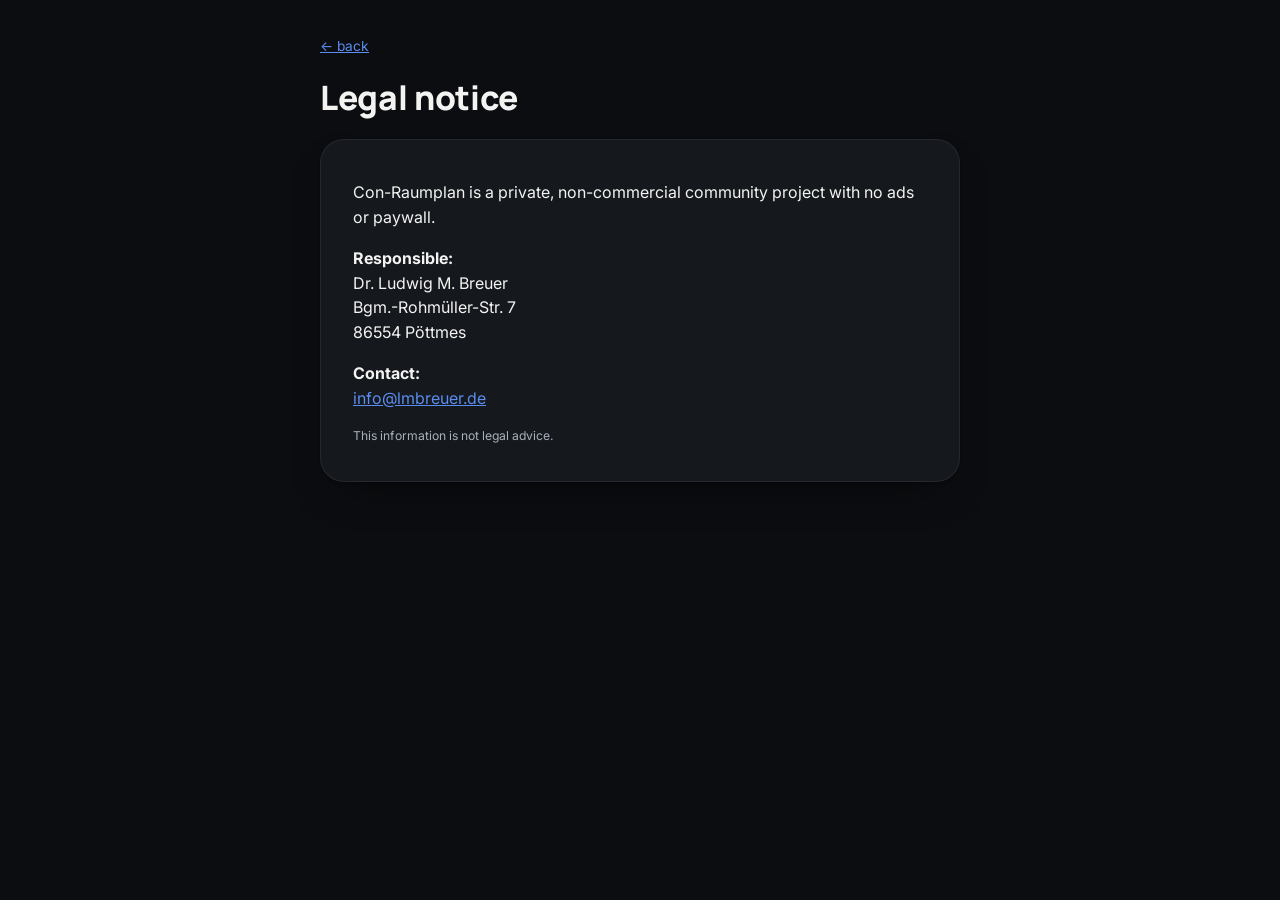
==== impressum.html @ bbaf732a "Phase 12: Fidelity-Audit gegen Designvorlage + Umsetzung Ausgangspunkt: nach Phase 11 kam die Rückme" ====
<!DOCTYPE html>
<html lang="de">
<head>
<meta charset="utf-8">
<meta name="viewport" content="width=device-width, initial-scale=1">
<meta name="robots" content="noindex, nofollow">
<title>Impressum – Con-Raumplan</title>
<script>
  try { document.documentElement.setAttribute("data-theme", localStorage.getItem("raumplan-theme") || "dark"); } catch {}
</script>
<link rel="preconnect" href="https://fonts.googleapis.com">
<link href="https://fonts.googleapis.com/css2?family=Manrope:wght@500;700;800&family=Inter:wght@400;500;600;700&family=Paytone+One&family=Open+Sans:wght@400;600;700&family=Share+Tech+Mono&family=Orbitron:wght@700;900&family=Shippori+Mincho:wght@500;700&family=Space+Grotesk:wght@600;700&family=Nunito:wght@400;600;700&family=Bangers&family=Poppins:wght@400;600;700&display=swap" rel="stylesheet">
<link rel="stylesheet" href="theme.css">
</head>
<body>
<div class="wrap" style="max-width:640px">
  <p class="sub"><a href="index.html" data-i18n="backGeneric">← zurück</a></p>
  <h1 data-i18n="imprint">Impressum</h1>
  <div class="card" style="margin-top:var(--sp-4)">
    <p data-i18n="imprintIntro">Con-Raumplan ist ein privates, nicht-kommerzielles Community-Projekt ohne Werbung oder
    Bezahlschranke.</p>
    <p style="margin-top:var(--sp-3)"><strong data-i18n="imprintResponsible">Verantwortlich:</strong><br>Dr. Ludwig M. Breuer<br>Bgm.-Rohmüller-Str. 7<br>86554 Pöttmes</p>
    <p style="margin-top:var(--sp-2)"><strong data-i18n="imprintContact">Kontakt:</strong><br>
      <a href="mailto:info@lmbreuer.de">info@lmbreuer.de</a>
    </p>
    <p class="hint" style="margin-top:var(--sp-4)" data-i18n="imprintDisclaimer">Diese Angaben sind keine Rechtsberatung.</p>
  </div>
</div>
<script src="common.js"></script>
<script>translateStaticDom();</script>
</body>
</html>
---- theme.css ----
/* ============================================================
   Con-Raumplan — geteiltes Design-System (5 Themes)
   Eingebunden von index.html und plan.html.
   Umschaltbar per [data-theme] auf <html> (siehe common.js).
   ============================================================ */

/* ---------- Skala (themeunabhängig) ----------
   Radius/Font-Defaults gelten für Dark/Light/Kontrastreich (kein eigenes
   Override) — Terminal/Cyberpunk/Ukiyo-e/Solarpunk/Comic weichen bewusst ab,
   siehe jeweiliger Block. */
:root {
  --sp-1: 4px;  --sp-2: 8px;  --sp-3: 12px; --sp-4: 16px;
  --sp-5: 24px; --sp-6: 32px; --sp-7: 48px;
  --r-sm: 8px; --r-md: 10px; --r-lg: 24px; --r-pill: 999px;
  --fs-xs: .76rem; --fs-sm: .86rem; --fs-base: 1rem; --fs-md: 1.05rem;
  --fs-lg: 1.3rem; --fs-xl: 1.7rem; --fs-2xl: 2.1rem;
  --font-body: "Inter", system-ui, -apple-system, "Segoe UI", sans-serif;
  --font-display: "Manrope", var(--font-body);
  --shadow-card: none;
  --border-w: 1px;
  /* 1:1 aus der Vorlage (chromeShadow/chromeBorder): Header-Controls-Pille
     und "Weitere Themes"-Popover haben ein EIGENES, von der Card-Optik
     unabhängiges Schatten-/Rahmen-Token — per Default = Card-Werte,
     Ukiyo/Comic/Solarpunk überschreiben es (siehe jeweiliger Theme-Block). */
  --chrome-shadow: var(--shadow-card);
  --chrome-border-w: var(--border-w);
}

/* ---------- Dark (Standard) ---------- */
:root,
:root[data-theme="dark"] {
  color-scheme: dark;
  --page:      #0b0d10;
  --surface-1: #15181d;
  --surface-2: #1c2027;
  --text-primary:   #f3f4f2;
  --text-secondary: #a9b0bb;
  --text-muted:     #6b7280;
  --grid:      #2a2e36;
  --baseline:  #3a3f48;
  --border:    rgba(255,255,255,0.07);
  --accent:      #5b8def;
  --accent-ink:  #ffffff;
  --accent-soft: #223252;
  --good:  #35c266;
  --warn:  #ff8a80;
  --band:  #1c2027;
  --shadow-card: 0 1px 2px rgba(0,0,0,.35), 0 20px 44px -22px rgba(0,0,0,.6);
  --room-a: #5b8def; --room-b: #d7a63a; --room-c: #4fb8a6; --room-d: #c47ad1; --room-e: #e0745c;
}

/* ---------- Light ---------- */
:root[data-theme="light"] {
  color-scheme: light;
  --page:      #f5f4f0;
  --surface-1: #ffffff;
  --surface-2: #fbfaf7;
  --text-primary:   #1c1d1f;
  --text-secondary: #55575c;
  --text-muted:     #8a8d93;
  --grid:      #e7e5df;
  --baseline:  #cfccc3;
  --border:    rgba(20,20,20,0.07);
  --accent:      #2a5fd6;
  --accent-ink:  #ffffff;
  --accent-soft: #e4ecfc;
  --good:  #0f7a3d;
  --warn:  #b3261e;
  --band:  #f0eee8;
  --shadow-card: 0 1px 2px rgba(30,20,0,.04), 0 18px 40px -20px rgba(30,20,0,.18);
  --room-a: #2a5fd6; --room-b: #b3790a; --room-c: #1a8f7a; --room-d: #9a3fae; --room-e: #c94f34;
}

/* ---------- Kontrastreich (Barrierefreiheit) ---------- */
:root[data-theme="contrast"] {
  color-scheme: light;
  --page:      #ffffff;
  --surface-1: #ffffff;
  --surface-2: #ffffff;
  --text-primary:   #000000;
  --text-secondary: #000000;
  --text-muted:     #262626;
  --grid:      #000000;
  --baseline:  #000000;
  --border:    #000000;
  --accent:      #0000cc;
  --accent-ink:  #ffffff;
  --accent-soft: #e0e0ff;
  --good:  #006600;
  --warn:  #b30000;
  --band:  #eeeeee;
  --shadow-card: none;
  --border-w: 2px;
  --room-a: #0000cc; --room-b: #7a3d00; --room-c: #005a4d; --room-d: #6a006a; --room-e: #b30000;
}

/* ---------- Playabl (vormals "Bunt", Playabl-Farbanlehnung) ---------- */
:root[data-theme="colorful"] {
  color-scheme: light;
  --page:      #f4f2fb;
  --surface-1: #ffffff;
  --surface-2: #f8f6ff;
  --text-primary:   #211a3d;
  --text-secondary: #4f4870;
  --text-muted:     #8b84a8;
  --grid:      #e6e1f7;
  --baseline:  #cfc5ee;
  --border:    rgba(70,34,184,0.10);
  --accent:      #4622b8;
  --accent-ink:  #ffffff;
  --accent-soft: #ece5fc;
  --good:  #16a34a;
  --warn:  #dc2626;
  --band:  #fdf0f2;
  --shadow-card: 0 2px 4px rgba(70,34,184,.05), 0 20px 44px -20px rgba(70,34,184,.28);
  --room-a: #4622b8; --room-b: #c0447a; --room-c: #1d8a99; --room-d: #d98a1e; --room-e: #2f6fd6;
  --font-display: "Paytone One", var(--font-body);
  --font-body: "Open Sans", system-ui, -apple-system, sans-serif;
}

/* ---------- Terminal (Fallout/Matrix-inspiriert) ---------- */
:root[data-theme="terminal"] {
  color-scheme: dark;
  --page:      #050a05;
  --surface-1: #0a140a;
  --surface-2: #0e1c0e;
  --text-primary:   #6dffa0;
  --text-secondary: #3fcf74;
  --text-muted:     #2a8a4e;
  --grid:      #144024;
  --baseline:  #1f5c34;
  --border:    rgba(80,255,140,0.28);
  --accent:      #3dff85;
  --accent-ink:  #04150a;
  --accent-soft: #0f2a18;
  --good:  #7dffb0;
  --warn:  #ffb648;
  --band:  #0c1b0f;
  /* 1:1 aus der Vorlage (cardBase: box-shadow:...,0 0 16px -6px ${t.accent}66) —
     ein einzelner Glow-Layer, kein zusätzlicher Ring (der kommt schon über
     die feste 3px/4px-Doppelkontur in der .card/.room/dialog-Regel unten). */
  --shadow-card: 0 0 16px -6px rgba(61,255,133,.4);
  --room-a: #3dff85; --room-b: #ffb648; --room-c: #58e0ff; --room-d: #b98bff; --room-e: #ff6ec9;
  --font-body: "Share Tech Mono", "Courier New", monospace;
  --font-display: "Share Tech Mono", "Courier New", monospace;
  /* Terminal bleibt kantig/flach statt dem neuen rundlichen Standard. */
  --r-sm: 2px; --r-md: 2px; --r-lg: 2px; --r-pill: 2px;
}
:root[data-theme="terminal"] body {
  background-image: repeating-linear-gradient(180deg,
    rgba(80,255,140,0.05) 0px, rgba(80,255,140,0.05) 1px, transparent 1px, transparent 3px);
}
/* 1:1 aus der Vorlage (cardBase: border:1px solid ${t.accent}) — voll
   deckender Akzent-Rahmen statt des transluzenten Standard-Borders. */
:root[data-theme="terminal"] .card,
:root[data-theme="terminal"] .room,
:root[data-theme="terminal"] dialog {
  border-color: var(--accent);
  box-shadow: 0 0 0 3px var(--page), 0 0 0 4px var(--border), var(--shadow-card);
}
:root[data-theme="terminal"] ::selection { background: var(--accent); color: var(--accent-ink); }
/* 1:1 aus der Vorlage (eyebrowPrefix/cursorStyle): "> "-Prompt-Präfix +
   blinkender "_"-Cursor am Markennamen, nur im Terminal-Theme. */
.brand-eyebrow, .brand-cursor { display: none; }
:root[data-theme="terminal"] .brand-eyebrow, :root[data-theme="terminal"] .brand-cursor { display: inline-block; }
:root[data-theme="terminal"] .brand-cursor { color: var(--accent); margin-left: 2px; }
@media (prefers-reduced-motion: no-preference) {
  :root[data-theme="terminal"] .brand-cursor { animation: rp-cursor-blink 1s step-end infinite; }
  @keyframes rp-cursor-blink { 0%, 49% { opacity: 1; } 50%, 100% { opacity: 0; } }

  :root[data-theme="terminal"] body::after {
    content: ""; position: fixed; inset: 0; pointer-events: none; z-index: 9999;
    background: linear-gradient(180deg, transparent 0%, rgba(80,255,140,0.05) 50%, transparent 100%);
    background-size: 100% 220px;
    animation: rp-scan-sweep 9s linear infinite, rp-crt-flicker 6s linear infinite;
  }
  @keyframes rp-scan-sweep { from { background-position: 0 -100vh; } to { background-position: 0 100vh; } }
  @keyframes rp-crt-flicker { 0%, 96%, 100% { opacity: 1; } 97% { opacity: .85; } 98% { opacity: 1; } 99% { opacity: .9; } }
}
.pixel-cat { width: 22px; height: 22px; vertical-align: -6px; }
.pixel-cat rect { fill: currentColor; }

/* ---------- Cyberpunk (Neon auf Fast-Schwarz, bewusst der einzige
   deutlich glow-lastige Look — alle anderen Themes bleiben glow-frei) ---------- */
:root[data-theme="cyberpunk"] {
  color-scheme: dark;
  --page:      #0a0612;
  --surface-1: #140a24;
  --surface-2: #1c0f30;
  --text-primary:   #f2e9ff;
  --text-secondary: #c9a8ff;
  --text-muted:     #7a5ca3;
  --grid:      #2a1642;
  --baseline:  #3d2159;
  --border:    rgba(255,60,220,0.25);
  --accent:      #00f0ff;
  --accent-ink:  #04030a;
  --accent-soft: #123a42;
  --good:  #39ff8f;
  --warn:  #ffe83d;
  --band:  #170b28;
  --shadow-card: 0 0 0 1px rgba(0,240,255,.18), 0 0 34px -6px rgba(255,47,208,.4), 0 0 60px -18px rgba(0,240,255,.35);
  --room-a: #00f0ff; --room-b: #ff2fd0; --room-c: #e8ff2f; --room-d: #7c4dff; --room-e: #ff5470;
  --font-display: "Orbitron", var(--font-body);
  /* Moderat gerundet, aber bewusst KEIN echter Pill — passt zum technischen
     Look, ohne komplett kantig wie Terminal/Ukiyo-e zu wirken. */
  --r-sm: 8px; --r-md: 8px; --r-lg: 10px; --r-pill: 8px;
}
:root[data-theme="cyberpunk"] .card,
:root[data-theme="cyberpunk"] .room,
:root[data-theme="cyberpunk"] dialog {
  /* 1:1 aus der Vorlage (cardBase): eigener, gedämpfterer Glow (1 Magenta-
     Layer, Blur 14px) statt des großen 3-Layer-Chrome-Glows, plus Cyan- statt
     Magenta-Rahmen. */
  border-color: rgba(0,240,255,.35);
  box-shadow: 0 0 0 1px rgba(0,240,255,.18), 0 0 14px -4px rgba(255,47,208,.35);
}
:root[data-theme="cyberpunk"] ::selection { background: var(--accent); color: var(--accent-ink); }
:root[data-theme="cyberpunk"] h1, :root[data-theme="cyberpunk"] h2 { text-shadow: 0 0 12px color-mix(in srgb, var(--accent) 55%, transparent); }
/* Neon-Scan: langsam wandernder Gradient-Schimmer über Card/Room, damit die
   Bento-Flächen im Cyberpunk-Theme selbst ohne Interaktion "leben". */
:root[data-theme="cyberpunk"] .card, :root[data-theme="cyberpunk"] .room { position: relative; }
:root[data-theme="cyberpunk"] .card::after, :root[data-theme="cyberpunk"] .room::after {
  content: ""; position: absolute; inset: 0; border-radius: inherit; pointer-events: none;
  background: linear-gradient(120deg, transparent 35%, rgba(0,240,255,.30) 50%, transparent 65%);
  background-size: 250% 250%; background-position: 0% 0%; mix-blend-mode: screen;
}
@media (prefers-reduced-motion: no-preference) {
  :root[data-theme="cyberpunk"] .card::after, :root[data-theme="cyberpunk"] .room::after {
    animation: rp-neon-scan 7s linear infinite;
  }
  @keyframes rp-neon-scan { 0% { background-position: 0% 0%; } 100% { background-position: 200% 200%; } }

  :root[data-theme="cyberpunk"] .chip.ws, :root[data-theme="cyberpunk"] button.primary {
    animation: rp-neon-pulse 3.2s ease-in-out infinite;
  }
  @keyframes rp-neon-pulse {
    0%, 100% { box-shadow: 0 0 0 1px var(--border), var(--shadow-card); }
    50% { box-shadow: 0 0 0 1px var(--border), 0 0 0 1px rgba(0,240,255,.35), 0 0 34px -2px rgba(255,47,208,.65), 0 0 56px -10px rgba(0,240,255,.5); }
  }
  /* 1:1 aus der Vorlage (h1Style: animation:glitchFlicker 4s steps(2,end)
     infinite) — EINE durchlaufende Animation ohne Hover-Sonderfall. */
  :root[data-theme="cyberpunk"] h1 {
    animation: glitchFlicker 4s steps(2, end) infinite;
  }
  @keyframes glitchFlicker {
    0%, 78%, 100% { text-shadow: 0 0 12px rgba(0,240,255,.5); transform: translate(0,0); }
    80% { text-shadow: -3px 0 rgba(255,47,208,.9), 3px 0 rgba(0,240,255,.9); transform: translate(-3px,1px); }
    84% { text-shadow: 3px 0 rgba(255,47,208,.9), -3px 0 rgba(0,240,255,.9); transform: translate(3px,-1px); }
    88% { text-shadow: -2px 0 rgba(255,47,208,.9), 2px 0 rgba(0,240,255,.9); transform: translate(2px,0); }
    92% { text-shadow: 0 0 12px rgba(0,240,255,.5); transform: translate(0,0); }
  }
}

/* ---------- Ukiyo-e / Japanischer Minimalismus (ruhig, ein gedeckter
   Akzent, jetzt mit einem sehr weichen Schatten statt komplett schattenfrei
   — Verfeinerung aus dem Redesign) ---------- */
:root[data-theme="ukiyo"] {
  color-scheme: light;
  --page:      #f7f1e6;
  --surface-1: #fbf7ee;
  --surface-2: #f1e9d8;
  --text-primary:   #2b2620;
  --text-secondary: #5a5044;
  --text-muted:     #948a78;
  --grid:      #e3d9c4;
  --baseline:  #d8cbb0;
  --border:    rgba(43,38,32,0.10);
  --accent:      #8b2f3b;
  --accent-ink:  #fdf6ec;
  --accent-soft: #f3e1e0;
  --good:  #4a6741;
  --warn:  #a3671f;
  --band:  #efe6d3;
  --shadow-card: none;
  --room-a: #8b2f3b; --room-b: #4a6741; --room-c: #2f5f8b; --room-d: #7a6a3a; --room-e: #5a4a6a;
  --font-display: "Shippori Mincho", var(--font-body);
  /* Ukiyo-e bleibt betont schlicht/kantig statt dem neuen rundlichen Standard. */
  --r-sm: 2px; --r-md: 1px; --r-lg: 2px; --r-pill: 2px;
  /* 1:1 aus der Vorlage (cardBase/chromeShadow): Ukiyo-e ist bewusst
     komplett schattenfrei — Cards UND Chrome (Controls-Pille/Popover). */
  --chrome-shadow: none;
}
:root[data-theme="ukiyo"] .card,
:root[data-theme="ukiyo"] .room,
:root[data-theme="ukiyo"] .chip,
:root[data-theme="ukiyo"] .kpi-bar .kpi {
  border-width: 1px;
}
:root[data-theme="ukiyo"] .room { border-top-width: 2px; }
:root[data-theme="ukiyo"] ::selection { background: var(--accent-soft); color: var(--text-primary); }
/* Hintergrundbild sehr dezent (~5%) durchscheinen lassen: eine fast
   deckende Wash-Farbe aus dem Theme selbst liegt als erster Layer über
   dem Bild, statt mit einem separaten opacity-Element zu arbeiten. */
:root[data-theme="ukiyo"] body {
  background-image:
    linear-gradient(color-mix(in srgb, var(--page) 95%, transparent), color-mix(in srgb, var(--page) 95%, transparent)),
    var(--ukiyo-bg, none);
  background-size: cover; background-position: center; background-repeat: no-repeat; background-attachment: fixed;
}

/* ---------- Solarpunk (organisch, warmes Grün/Terracotta) ---------- */
:root[data-theme="solarpunk"] {
  color-scheme: light;
  --page:      #f6f1e2;
  --surface-1: #fffaf0;
  --surface-2: #eef2d9;
  --text-primary:   #223327;
  --text-secondary: #4c6b45;
  --text-muted:     #85977a;
  --grid:      #ddd9bd;
  --baseline:  #c9c2a0;
  --border:    rgba(40,70,40,0.16);
  --accent:      #2f7d4f;
  --accent-ink:  #ffffff;
  --accent-soft: #d9ead2;
  --good:  #2f7d4f;
  --warn:  #c76b3b;
  --band:  #e7e0c4;
  --shadow-card: 0 1px 2px rgba(40,80,40,.06), 0 22px 46px -22px rgba(70,120,60,.3);
  --room-a: #2f7d4f; --room-b: #c76b3b; --room-c: #3d7ea6; --room-d: #b8952e; --room-e: #7a5a8f;
  --font-display: "Space Grotesk", var(--font-body);
  --font-body: "Nunito", system-ui, -apple-system, sans-serif;
  /* Organisch-asymmetrische Ecke statt gleichmäßigem Radius. */
  --r-sm: 14px; --r-md: 18px; --r-pill: 999px; --r-lg: 30px 14px 30px 14px;
  /* 1:1 aus der Vorlage (chromeShadow): eigener, weicherer Grün-Glow statt
     des zweilagigen Card-Schattens für Header-Controls/Popover. */
  --chrome-shadow: 0 6px 16px -8px rgba(70,120,60,.4);
}
:root[data-theme="solarpunk"] body {
  background-image:
    repeating-linear-gradient(115deg, rgba(60,110,60,.05) 0, rgba(60,110,60,.05) 2px, transparent 2px, transparent 26px),
    radial-gradient(circle at 8% -6%, rgba(140,200,130,.4), transparent 46%),
    radial-gradient(circle at 100% 100%, rgba(199,107,59,.16), transparent 50%);
  background-attachment: fixed;
}

/* ---------- Comic (kräftige Outlines, harter Versatz-Schatten) ---------- */
:root[data-theme="comic"] {
  color-scheme: light;
  --page:      #fff3da;
  --surface-1: #ffffff;
  --surface-2: #ffe8ae;
  --text-primary:   #181418;
  --text-secondary: #3b3440;
  --text-muted:     #6d6675;
  --grid:      #f0d9a0;
  --baseline:  #181418;
  --border:    #181418;
  --accent:      #e8283c;
  --accent-ink:  #ffffff;
  --accent-soft: #ffe15c;
  --good:  #1ea672;
  --warn:  #ff8a00;
  --band:  #ffe15c;
  --shadow-card: 6px 6px 0 #181418;
  --room-a: #e8283c; --room-b: #1ea672; --room-c: #2b6cb0; --room-d: #ff8a00; --room-e: #8b3fd1;
  --font-display: "Bangers", cursive;
  --font-body: "Poppins", system-ui, -apple-system, sans-serif;
  --border-w: 3px;
  --r-sm: 6px; --r-md: 8px; --r-pill: 999px; --r-lg: 14px;
  /* 1:1 aus der Vorlage (chromeShadow/chromeBorder): Header-Controls/Popover
     bekommen einen kleineren Versatz-Schatten (3px statt 6px) und einen
     dünneren Rahmen (2px statt 3px) als normale Cards — leichter wirkend. */
  --chrome-shadow: 3px 3px 0 var(--text-primary);
  --chrome-border-w: 2px;
}
/* Ben-Day-Dots-Raster ÜBER einem seiten-festen Comic-Cover (--comic-bg,
   siehe pickComicBackground() in common.js) — 1:1 aus der Vorlage
   (radial-gradient + luminosity-blend), vorher fehlte das Cover komplett. */
:root[data-theme="comic"] body {
  background-image:
    radial-gradient(circle, rgba(24,20,24,.14) 1.7px, transparent 1.7px),
    linear-gradient(color-mix(in srgb, var(--page) 94%, transparent), color-mix(in srgb, var(--page) 94%, transparent)),
    var(--comic-bg, none);
  background-size: 16px 16px, cover, cover;
  background-position: 0 0, center, center;
  background-repeat: repeat, no-repeat, no-repeat;
  background-attachment: fixed, fixed, fixed;
  background-blend-mode: normal, normal, luminosity;
}

@media (prefers-reduced-motion: reduce) { * { transition: none !important; animation: none !important; } }

/* ============================================================
   Basis
   ============================================================ */
* { box-sizing: border-box; }
html { color-scheme: light dark; }
body {
  background: var(--page); color: var(--text-primary);
  font-family: var(--font-body);
  font-size: var(--fs-base); line-height: 1.55;
  margin: 0; padding: var(--sp-6) var(--sp-4) var(--sp-7);
}
.wrap { max-width: 1180px; margin: 0 auto; }
h1, h2, h3 { font-family: var(--font-display); text-wrap: balance; margin: 0; }
h1 { font-size: var(--fs-2xl); font-weight: 800; letter-spacing: -.01em; }
h2 { font-size: var(--fs-md); font-weight: 700; margin-bottom: var(--sp-1); }
h3 { font-size: var(--fs-sm); font-weight: 700; text-transform: uppercase; letter-spacing: .04em; color: var(--text-secondary); margin: var(--sp-5) 0 var(--sp-2); }
a { color: var(--accent); }
.sub { color: var(--text-secondary); font-size: var(--fs-sm); margin-top: var(--sp-1); }
#status { font-size: var(--fs-xs); color: var(--text-muted); margin: var(--sp-2) 0 var(--sp-4); }
.hint { font-size: var(--fs-xs); color: var(--text-secondary); margin-bottom: var(--sp-3); }
.err { color: var(--warn); font-weight: 700; }
.sr-only { position: absolute; width: 1px; height: 1px; padding: 0; margin: -1px; overflow: hidden; clip: rect(0 0 0 0); white-space: nowrap; border: 0; }
.skip-link { position: absolute; left: -9999px; top: 0; background: var(--surface-1); color: var(--text-primary); padding: var(--sp-2) var(--sp-4); border-radius: var(--r-sm); z-index: 40; border: var(--border-w) solid var(--border); }
.skip-link:focus { left: 8px; top: 8px; }

a:focus-visible, button:focus-visible, select:focus-visible, input:focus-visible, textarea:focus-visible, summary:focus-visible, [tabindex]:focus-visible {
  outline: 3px solid var(--accent); outline-offset: 2px; border-radius: var(--r-sm);
}

/* [hidden] muss IMMER gewinnen, auch gegen Klassen wie .nav-groups/.controls,
   die selbst `display` setzen (Autor-Regeln schlagen sonst die UA-Default für
   [hidden] und Elemente bleiben trotz hidden-Attribut sichtbar). */
[hidden] { display: none !important; }

/* ============================================================
   Formulare & Buttons
   ============================================================ */
button, select, input, textarea { font: inherit; color: var(--text-primary); }
input[type="text"], input[type="number"], input[type="email"], input[type="password"], input[type="search"], textarea, select {
  background: var(--page); border: var(--border-w) solid var(--baseline); border-radius: var(--r-sm);
  padding: var(--sp-2) var(--sp-3); font-size: var(--fs-sm); max-width: 100%;
}
label { font-size: var(--fs-xs); color: var(--text-secondary); }

/* Platzanzahl-Stepper: große –/+-Buttons statt der winzigen nativen
   Zahlenfeld-Pfeile. Zahl selbst bleibt schmal + zentriert, Pfeile am
   Rand ausgeblendet (das Feld ist trotzdem tippbar, nur ohne Spinner). */
.stepper { display: inline-flex; align-items: stretch; gap: 0; }
.stepper input[type="number"] {
  width: 3em; text-align: center; border-radius: 0; border-left: none; border-right: none;
  -moz-appearance: textfield;
}
.stepper input[type="number"]::-webkit-inner-spin-button, .stepper input[type="number"]::-webkit-outer-spin-button { -webkit-appearance: none; margin: 0; }
.stepper-btn {
  padding: 0 var(--sp-2); font-weight: 800; line-height: 1; min-width: 0;
  border-radius: 0; background: var(--surface-1);
}
.stepper-btn:first-child { border-radius: var(--r-sm) 0 0 var(--r-sm); }
.stepper-btn:last-child { border-radius: 0 var(--r-sm) var(--r-sm) 0; }

/* 1:1 aus der Vorlage (stepperStyle/stepperBtnStyle/stepperValStyle): reiner
   Anzeige-Stepper (kein Zahlenfeld) für den Mindestplätze-Filter — Pill-
   Hintergrund umschließt zwei quadratische Buttons + Text. */
.min-seats-stepper { display: inline-flex; align-items: center; gap: var(--sp-2); background: var(--band); border-radius: var(--r-pill); padding: 5px 8px; }
.min-seats-btn { display: inline-flex; align-items: center; justify-content: center; background: var(--surface-1); border: none; border-radius: 6px; width: 22px; height: 22px; font-weight: 700; cursor: pointer; padding: 0; }
.min-seats-val { font-size: var(--fs-sm); font-weight: 600; white-space: nowrap; }

button, a.btn { display: inline-flex; align-items: center; gap: var(--sp-2); background: var(--surface-1); color: var(--text-primary); border: var(--border-w) solid var(--baseline); border-radius: var(--r-sm); padding: var(--sp-2) var(--sp-4); font-size: var(--fs-sm); font-weight: 600; cursor: pointer; text-decoration: none; }
button:hover, a.btn:hover { border-color: var(--accent); }
button.small, a.btn.small { padding: var(--sp-1) var(--sp-2); font-size: var(--fs-xs); }
button.primary, a.btn.primary { background: var(--accent); border-color: var(--accent); color: var(--accent-ink); }
button.primary:hover, a.btn.primary:hover { filter: brightness(1.08); }
button.ghost { background: transparent; border-color: transparent; }
button.danger { color: var(--warn); border-color: var(--warn); background: transparent; }

/* ============================================================
   Layout-Bausteine
   ============================================================ */
.banner {
  margin: var(--sp-3) 0; padding: var(--sp-3) var(--sp-4); border-radius: var(--r-md);
  background: var(--band); border: var(--border-w) solid var(--border); font-size: var(--fs-sm);
}
.banner.open { border-color: var(--good); }

.controls {
  display: flex; flex-wrap: wrap; gap: var(--sp-3); align-items: center;
  margin: var(--sp-4) 0; padding: var(--sp-3);
  background: var(--surface-1); border: var(--border-w) solid var(--border); border-radius: var(--r-md);
  box-shadow: var(--shadow-card);
}
.controls .spacer { margin-left: auto; }
.controls .field { display: flex; flex-direction: column; gap: 3px; }

.card {
  background: var(--surface-1); border: var(--border-w) solid var(--border); border-radius: var(--r-lg);
  padding: var(--sp-5) var(--sp-6); margin-bottom: var(--sp-4);
  box-shadow: var(--shadow-card);
}

.empty-state {
  text-align: center; padding: var(--sp-6) var(--sp-4); color: var(--text-secondary);
  border: 1.5px dashed var(--baseline); border-radius: var(--r-lg);
}
.empty-state .glyph { display: block; margin-bottom: var(--sp-2); }
.empty-state .icon { width: 2rem; height: 2rem; }

/* Segmented-Control (Slot-Tabs, Ansicht-Tabs, Crew-Tabs) */
.slot-tabs { display: flex; flex-wrap: wrap; gap: 2px; background: var(--band); padding: 3px; border-radius: var(--r-md); }
.slot-tabs button, .slot-tabs a {
  background: transparent; border: none; border-radius: calc(var(--r-md) - 3px);
  padding: var(--sp-2) var(--sp-3); font-size: var(--fs-xs); font-weight: 700; color: var(--text-secondary);
  text-decoration: none; cursor: pointer; display: inline-flex; align-items: center;
}
.slot-tabs button[aria-pressed="true"], .slot-tabs a[aria-pressed="true"] { background: var(--surface-1); color: var(--text-primary); box-shadow: var(--shadow-card); }
.slot-tabs.crew { outline: 1.5px dashed var(--accent); outline-offset: 3px; }

/* Kopfzeile: eine Leiste mit Cons/Raumplan/🔒Crew mittig + Controls rechts —
   1:1 aus der Design-Vorlage (headerBarStyle/headerInnerStyle), siehe
   Phase-10-Plan Abschnitt A. */
.app-header {
  position: sticky; top: 0; z-index: 40;
  background: color-mix(in srgb, var(--page) 90%, transparent); backdrop-filter: blur(10px);
  border-bottom: var(--border-w) solid var(--border);
  margin: calc(var(--sp-6) * -1) calc(var(--sp-4) * -1) var(--sp-5); padding: var(--sp-3) var(--sp-4);
}
.header-inner { max-width: 1180px; margin: 0 auto; display: grid; grid-template-columns: 1fr auto 1fr; align-items: center; gap: var(--sp-4); }
.brand { font-family: var(--font-display); font-weight: 800; font-size: var(--fs-md); color: var(--text-primary); text-decoration: none; justify-self: start; }
.page-tabs { justify-self: center; }
.header-right { display: flex; gap: var(--sp-3); align-items: center; flex-shrink: 0; justify-self: end; }
.nav-groups { display: flex; flex-wrap: wrap; gap: var(--sp-4); align-items: center; margin: var(--sp-3) 0; }
.nav-groups .label { font-size: var(--fs-xs); font-weight: 800; text-transform: uppercase; letter-spacing: .05em; color: var(--text-muted); margin-right: var(--sp-1); }

/* Kennzahlen-Leiste — Bento-Kacheln: einzeln umrandete Compartments statt
   einer durchlaufenden Leiste. */
.kpi-bar { display: grid; grid-template-columns: repeat(auto-fit, minmax(130px, 1fr)); gap: var(--sp-3); margin: var(--sp-4) 0; }
.kpi-bar .kpi {
  background: var(--surface-1); border: var(--border-w) solid var(--border); border-radius: var(--r-lg);
  padding: var(--sp-3) var(--sp-4); box-shadow: var(--shadow-card);
}
.kpi-bar .kpi .v { font-size: var(--fs-xl); font-weight: 800; font-variant-numeric: tabular-nums; }
.kpi-bar .kpi .l { font-size: var(--fs-xs); color: var(--text-secondary); }

/* Legende */
.legend { display: flex; flex-wrap: wrap; gap: var(--sp-4); font-size: var(--fs-xs); color: var(--text-secondary); padding: var(--sp-1) 0 var(--sp-3); }
.legend .item { display: inline-flex; align-items: center; gap: 6px; }
.legend .swatch { width: 11px; height: 11px; border-radius: 3px; display: inline-block; background: var(--accent); }
.legend .swatch.dashed { border: 1.5px dashed var(--text-muted); background: none; }

/* Globale Suche */
.global-search { position: relative; margin: var(--sp-3) 0; }
.global-search input { width: 100%; padding: var(--sp-3) var(--sp-4); font-size: var(--fs-md); border-radius: var(--r-md); }

/* Einladungs-Banner */
.invite-banner {
  background: var(--accent-soft); border: var(--border-w) solid var(--accent); border-radius: var(--r-md);
  padding: var(--sp-3) var(--sp-4); margin: var(--sp-3) 0; display: flex; gap: var(--sp-3);
  align-items: center; flex-wrap: wrap;
}

/* Rollen-Badge */
.role-badge { font-size: var(--fs-xs); font-weight: 800; text-transform: uppercase; letter-spacing: .04em; padding: 1px 8px; border-radius: var(--r-pill); }
.role-badge.admin { background: var(--accent); color: var(--accent-ink); }
.role-badge.editor { background: var(--band); color: var(--text-secondary); border: var(--border-w) solid var(--border); }
.role-badge.pending { background: transparent; border: 1.5px dashed var(--warn); color: var(--warn); }

/* Login-Button wird zum Avatar-Kreis, sobald eingeloggt (siehe mountAuthUI). */
button.has-avatar { padding: 3px; border-radius: 50%; background: transparent; border-color: transparent; }
/* 1:1 aus der Vorlage (loginBtnStyle: box-shadow im Comic-Theme). */
:root[data-theme="comic"] #authBtn:not(.has-avatar) { box-shadow: 2px 2px 0 var(--text-primary); }
/* 1:1 aus der Vorlage (avatarWrapStyle): dezentes accentSoft-Badge mit
   akzentfarbener Schrift + eigenem Rand statt vollflächigem Akzent-Kreis. */
.auth-avatar {
  position: relative; display: inline-flex; align-items: center; justify-content: center;
  width: 32px; height: 32px; border-radius: 50%; background: var(--accent-soft); color: var(--accent);
  border: var(--border-w) solid var(--border);
  font-size: var(--fs-xs); font-weight: 800; letter-spacing: .02em;
}
.auth-online-dot {
  position: absolute; bottom: -2px; right: -2px; width: 10px; height: 10px; border-radius: 50%;
  background: var(--good); border: 2px solid var(--surface-1);
}

.icon { width: 1em; height: 1em; display: inline-block; vertical-align: -0.15em; fill: currentColor; flex: none; }

/* ============================================================
   Dark Kinetic Minimalism — ein gemeinsames, zurückhaltendes
   Bewegungsvokabular für ALLE Themes (nicht nur Terminal/Cyberpunk):
   Hover-Lift + Schatten-Zunahme auf den "schwebenden" Bausteinen, ein
   kurzes Einblenden beim (Neu-)Rendern. Immer hinter
   prefers-reduced-motion, damit reduce wirklich jede Bewegung abschaltet.
   ============================================================ */
@media (prefers-reduced-motion: no-preference) {
  .card, .room, .chip, .kpi-bar .kpi, .con-card, .tablebox, .req, .assign-queue, .filter-chips {
    transition: transform .16s ease, box-shadow .16s ease;
  }
  .card:hover, .kpi-bar .kpi:hover, .con-card:hover, .req:hover {
    transform: translateY(-2px);
  }
  /* 1:1 aus der Vorlage (room.cardStyle: style-hover="transform:translateY(-3px)")
     — Raum-Karten heben stärker ab als normale Cards. */
  .room:hover { transform: translateY(-3px); }
  .chip:not(.dragging):hover { transform: translateY(-1px); }

  /* 1:1 aus der Vorlage (style-hover-Attribute, bislang komplett übersehen):
     größere Buttons/Trigger heben leicht ab oder skalieren beim Hover,
     kleine Icon-/Aktions-Buttons (.small/.icon-btn) bleiben bewusst ruhig. */
  button:not(.small):not(.icon-btn), a.btn:not(.small) { transition: transform .15s ease; }
  button:not(.small):not(.icon-btn):hover, a.btn:not(.small):hover { transform: translateY(-2px); }
  .theme-switch button, .lang-switch-flat button, .theme-more-trigger, button.has-avatar {
    transition: transform .15s ease;
  }
  .theme-switch button:hover, .lang-switch-flat button:hover { transform: scale(1.06); }
  .theme-more-trigger:hover { transform: scale(1.03); }
  button.has-avatar:hover { transform: scale(1.05); }
  .next-con-card { transition: transform .16s ease; }
  .next-con-card:hover { transform: translateY(-3px); }

  /* 1:1 aus der Vorlage (cardBase: animation:fadeUp .5s ease-out both) —
     chipBase() hat KEINE animation-Property, Chips poppen im Design also
     nicht beim Rendern ein (bewusst auf .card/.room/.kpi/.req beschränkt). */
  .card, .room, .kpi-bar .kpi, .req {
    animation: rp-fadein .5s ease-out both;
  }

  /* Kurzes, sichtbares Feedback auf der Zielkarte nach Drop/Einzelauswahl-
     Zuweisung (assign() in plan.html setzt/entfernt diese Klasse). */
  .tablebox.just-assigned { animation: rp-flash .7s ease-out; }
  @keyframes rp-flash {
    0% { box-shadow: 0 0 0 3px var(--accent); }
    100% { box-shadow: none; }
  }
}
@keyframes rp-fadein { from { opacity: 0; transform: translateY(8px); } to { opacity: 1; transform: translateY(0); } }

/* ============================================================
   Räume, Tische, Spiel-Chips — Spiel ist die primäre Information,
   Raum/Tisch ein sekundäres, farbig markiertes Label.
   ============================================================ */
/* Bento-Tray: Räume sind Kacheln unterschiedlichen Gewichts — ein Raum mit
   vielen Tischen (.wide, JS-seitig ab 4 Tischen vergeben) bekommt mehr
   Fläche statt gleich große Boxen wie ein Raum mit einem einzigen Tisch. */
/* 1:1 aus der Vorlage (roomGridStyle): feste 2 Spalten statt responsivem
   Auto-Fill — Räume mit 4+ Tischen (.wide) spannen beide Spalten. */
#board { display: grid; grid-template-columns: repeat(2, 1fr); gap: var(--sp-6); align-items: start; }
.room.wide { grid-column: span 2; }
@media (max-width: 900px) { #board { grid-template-columns: 1fr; } .room.wide { grid-column: span 1; } }
/* Setup-"Räume verwalten" nutzt dieselbe #board-ID für seine flache
   .room-row-Liste (kein Kartenraster) — bleibt unabhängig von der
   Spaltenzahl immer einspaltig. */
.room-row { grid-column: 1 / -1; }
/* 1:1 aus der Vorlage (roomsColStyle): im Zuordnen-Modus scrollt das
   Räume-Grid unabhängig von der Warteschlange in fixer Höhe. */
.assign-layout #board { max-height: 82vh; overflow-y: auto; padding-right: var(--sp-1); }
.room {
  position: relative;
  background: var(--surface-1); border: var(--border-w) solid var(--border); border-radius: var(--r-lg);
  padding: var(--sp-5) var(--sp-5) var(--sp-4); box-shadow: var(--shadow-card);
  border-top: 3px solid var(--room-accent, var(--accent));
}
.room[data-order]::before {
  content: "#" attr(data-order);
  position: absolute; top: -11px; left: var(--sp-4);
  background: var(--room-accent, var(--accent)); color: var(--accent-ink);
  font-size: var(--fs-xs); font-weight: 800; padding: 2px 8px; border-radius: var(--r-pill);
  box-shadow: var(--shadow-card); font-variant-numeric: tabular-nums;
}
.room:nth-of-type(5n+1) { --room-accent: var(--room-a); }
.room:nth-of-type(5n+2) { --room-accent: var(--room-b); }
.room:nth-of-type(5n+3) { --room-accent: var(--room-c); }
.room:nth-of-type(5n+4) { --room-accent: var(--room-d); }
.room:nth-of-type(5n+5) { --room-accent: var(--room-e); }
.room-head { display: flex; align-items: baseline; gap: var(--sp-2); flex-wrap: wrap; margin-bottom: var(--sp-1); }
.room-head h3 { margin: 0; font-size: var(--fs-md); text-transform: none; letter-spacing: 0; color: var(--text-primary); font-family: var(--font-display); }
.room-badges { display: flex; flex-wrap: wrap; gap: 5px; margin: var(--sp-1) 0 var(--sp-3); }
.room-more { margin-bottom: var(--sp-2); }
.room-more summary { font-size: var(--fs-xs); color: var(--text-muted); font-weight: 600; list-style: none; }
.room-more summary::-webkit-details-marker { display: none; }
.room-more summary::before { content: "▸ "; }
.room-more[open] summary::before { content: "▾ "; }
.room-more .room-notes { font-size: var(--fs-xs); color: var(--text-secondary); margin-top: var(--sp-1); }

/* 1:1 aus der Vorlage (manageRows/manageRowStyle): Räume verwalten startet
   als flache, scanbare Liste statt immer ausgeklappter Tisch-Karten. */
.room-row {
  background: var(--surface-1); border: var(--border-w) solid var(--border); border-radius: var(--r-lg);
  padding: var(--sp-3) var(--sp-4); margin-bottom: var(--sp-2); box-shadow: var(--shadow-card);
}
.room-row-summary { display: flex; align-items: center; gap: var(--sp-2); }
.room-row-toggle {
  flex: 1; min-width: 0; display: flex; align-items: center; gap: var(--sp-2);
  background: none; border: none; padding: var(--sp-1) 0; text-align: left; cursor: pointer; color: inherit; font: inherit;
}
.room-row-toggle .dot { width: 3px; height: 18px; border-radius: 1px; background: var(--room-accent, var(--accent)); flex-shrink: 0; }
.room-row-main { display: flex; flex-direction: column; gap: 3px; min-width: 0; }
.room-row-name { font-weight: 700; font-size: var(--fs-base); }
.room-row-meta { display: flex; flex-wrap: wrap; gap: 6px; align-items: center; }
.room-row-detail { margin-top: var(--sp-3); padding-top: var(--sp-3); border-top: var(--border-w) solid var(--border); }

.setup-head { justify-content: space-between; }
.setup-head-title { display: flex; align-items: center; gap: 7px; min-width: 0; }
.setup-head-title h2 { margin: 0; }

.tablebox {
  border: var(--border-w) solid var(--grid); border-radius: var(--r-md); padding: var(--sp-2) var(--sp-3); margin-bottom: var(--sp-2);
  background: var(--surface-2);
}
.tablebox.dragover { border-color: var(--accent); box-shadow: 0 0 0 2px var(--accent) inset; }
.tablebox.req-mismatch { border-color: var(--warn); box-shadow: 0 0 0 1.5px var(--warn) inset; }
/* Zieltisch-Scoring fürs aktuell gewählte Spiel im Auswahl-Modus — solide
   Outline (Plätze+Anforderungen passen), gestrichelt (nur Plätze), gedimmt
   (passt gar nicht). */
.tablebox.gm-full { outline: 2px solid var(--accent); outline-offset: 2px; }
.tablebox.gm-partial { outline: 2px dashed var(--warn); outline-offset: 2px; }
.tablebox.gm-none { opacity: .45; }
.tablebox .thead { display: flex; align-items: center; gap: var(--sp-2); flex-wrap: wrap; font-size: var(--fs-sm); margin-bottom: var(--sp-2); }
.tablebox .thead b { font-weight: 700; }
.tablebox .thead .seats { color: var(--text-muted); }
.tablebox .free { color: var(--text-muted); font-size: var(--fs-sm); }
.room-actions, .table-actions { display: inline-flex; gap: 4px; margin-left: auto; }

.chipbar { display: flex; flex-direction: column; gap: var(--sp-2); min-height: 34px; }
.chipbar.flow { flex-direction: row; flex-wrap: wrap; align-items: flex-start; }
.chip {
  display: flex; flex-direction: column; gap: 3px;
  background: var(--surface-2); border: var(--border-w) solid var(--baseline); border-radius: var(--r-md);
  padding: var(--sp-2) var(--sp-3); font-size: var(--fs-sm); max-width: 100%;
}
.chip.ws { border-style: dashed; }
/* 1:1 aus der Vorlage (chipBase): Cyberpunk/Kontrastreich geben Chips einen
   eigenen, kleineren Radius als der generische --r-md-Wert. */
:root[data-theme="cyberpunk"] .chip, :root[data-theme="contrast"] .chip { border-radius: 6px; }
.chip .title { font-size: var(--fs-md); font-weight: 800; line-height: 1.25; }
.chip .title a { color: inherit; text-decoration: none; }
.chip .title a:hover, .chip .title a:focus-visible { text-decoration: underline; }
.chip .where { display: inline-flex; align-items: center; gap: 5px; font-size: var(--fs-xs); font-weight: 700; color: var(--chip-accent, var(--text-secondary)); }
.chip .where .dot { width: 8px; height: 8px; border-radius: 50%; background: currentColor; flex: none; }
.chip .meta-row { display: flex; gap: var(--sp-2); align-items: center; flex-wrap: wrap; font-size: var(--fs-xs); color: var(--text-secondary); }
.chip .controls-row { display: flex; gap: 6px; align-items: center; flex-wrap: wrap; margin-top: 2px; }
.chip[draggable="true"] { cursor: grab; }
.chip.dragging { opacity: .5; }
.chip.flat { flex-direction: row; align-items: center; flex-wrap: wrap; }
.chip-grip { cursor: grab; opacity: .5; margin-right: 2px; }

/* Pulse-Highlight fürs "Zum Spiel →" aus Änderungswünschen — global reduced-
   motion-Regel (siehe unten) schaltet das ohnehin ab, keine eigene Gate nötig. */
@keyframes highlightPulse { 0%, 100% { box-shadow: 0 0 0 0 var(--accent); } 50% { box-shadow: 0 0 0 4px var(--accent); } }
.pulse-highlight { animation: highlightPulse .9s ease-in-out 3; }

.pinned-banner {
  display: flex; align-items: center; justify-content: space-between; gap: var(--sp-3);
  background: var(--accent-soft); border: var(--border-w) solid var(--accent); border-radius: var(--r-md);
  padding: var(--sp-3); margin-bottom: var(--sp-3); font-size: var(--fs-sm);
}

/* Detailgrad "minimal": wirklich eine Zeile — gekürzter Titel + Plätze +
   ggf. Warn-Icon, Rest steckt im aria-label/title des Chips selbst. */
.chip.minimal { padding: 3px var(--sp-2); gap: 0; }
.chip .title-row { display: flex; align-items: center; gap: 6px; min-width: 0; }
.chip .title-short { font-weight: 700; overflow: hidden; text-overflow: ellipsis; white-space: nowrap; min-width: 0; flex: 1 1 auto; }
.chip .seats-short { font-size: var(--fs-xs); color: var(--text-secondary); font-variant-numeric: tabular-nums; flex: none; }

/* Kompaktes Icon-only-Button (Kommentar/Änderung vorschlagen, Info-Bubble) —
   aria-label trägt den vollen Text, hier bleibt bewusst nur das Symbol. */
.icon-btn {
  padding: 2px 5px; font-size: var(--fs-sm); line-height: 1; min-width: 0;
  background: transparent; border-color: transparent;
}
.icon-btn:hover { border-color: var(--accent); background: var(--surface-1); }
/* Änderung-vorschlagen-Icon: Hover-Reveal statt dauerhaft sichtbar, damit die
   öffentliche Ansicht ruhiger wirkt — :focus-within/:focus halten es beim
   Tastatur-Fokus trotzdem erreichbar. */
.icon-btn.requestBtn { opacity: 0; transition: opacity .15s; }
.chip:hover .icon-btn.requestBtn, .chip:focus-within .icon-btn.requestBtn,
tr:hover .icon-btn.requestBtn, tr:focus-within .icon-btn.requestBtn,
.icon-btn.requestBtn:focus { opacity: 1; }

.badge {
  display: inline-flex; align-items: center; gap: 4px; padding: 0 var(--sp-2); border-radius: var(--r-pill);
  font-size: var(--fs-xs); font-weight: 700; background: var(--band); color: var(--text-secondary);
  border: var(--border-w) solid var(--border); white-space: nowrap;
}
.badge.warn { color: var(--warn); border-color: var(--warn); background: transparent; }
.badge.good { color: var(--good); border-color: var(--good); background: transparent; }
.badge.accent { color: var(--accent-ink); background: var(--accent); border-color: var(--accent); }
.badge.muted { color: var(--text-secondary); border-color: var(--border); background: transparent; }

/* 1:1 aus der Vorlage (requestContextStyle): zeigt Raum·Tisch·Slot direkt im
   Wunsch, ohne dass die Crew erst zur Zuordnen-Ansicht springen muss. */
.req-context { font-size: var(--fs-xs); font-weight: 700; color: var(--accent); margin-top: var(--sp-1); }

#unassigned .chipbar { padding: var(--sp-2); border: 1.5px dashed var(--baseline); border-radius: var(--r-md); }
#unassigned .chipbar.dragover { border-color: var(--accent); }

/* ============================================================
   Zuordnen: zweispaltiges Layout (Crew)
   ============================================================ */
.assign-layout { display: grid; grid-template-columns: 300px 1fr; gap: var(--sp-4); align-items: start; }
.assign-queue {
  position: sticky; top: var(--sp-3); max-height: 82vh; overflow-y: auto;
  background: var(--surface-1); border: var(--border-w) solid var(--border); border-radius: var(--r-lg);
  padding: var(--sp-3); box-shadow: var(--shadow-card);
}
.queue-head { display: flex; justify-content: space-between; align-items: center; gap: var(--sp-2); flex-wrap: wrap; margin-bottom: var(--sp-1); }
.queue-title-row { display: flex; align-items: center; gap: var(--sp-2); min-width: 0; }
.queue-title-row h2 { margin: 0; }

/* Zuordnen-Toolbar: eine Karte, 4 Gruppen durch vertikale Divider getrennt —
   1:1 aus der Vorlage (toolbarCrewCardStyle), auch fürs Druck-Steuerung
   wiederverwendet (siehe .toolbar-card in der Druckseite). */
.toolbar-card { display: flex; align-items: flex-start; gap: var(--sp-4); flex-wrap: wrap; }
.toolbar-group { display: flex; flex-direction: column; gap: var(--sp-2); }
.toolbar-label { font-size: var(--fs-xs); font-weight: 700; color: var(--text-muted); text-transform: uppercase; letter-spacing: .05em; }
.toolbar-pill-row { display: flex; gap: var(--sp-2); flex-wrap: wrap; align-items: center; }
.toolbar-divider { width: 1px; align-self: stretch; background: var(--border); flex-shrink: 0; }
.details-toggle {
  font-size: var(--fs-sm); font-weight: 700; color: var(--text-secondary); background: var(--band);
  border: none; border-radius: var(--r-pill); padding: var(--sp-1) var(--sp-3); cursor: pointer;
}
.details-toggle.is-active { color: var(--accent); background: var(--accent-soft); }

/* Crew-Hauptnav: Underline-Tabs statt Pills — 1:1 aus der Vorlage
   (crewViews/crewNavWrapStyle); Setup-Unternav (setupSubTabs) bleibt Pill-
   Style, siehe .slot-tabs weiter oben. */
.crew-nav { display: flex; gap: var(--sp-5); border-bottom: var(--border-w) solid var(--border); margin-bottom: var(--sp-4); flex-wrap: wrap; }
.crew-nav button {
  background: none; border: none; border-bottom: 2px solid transparent; color: var(--text-secondary);
  padding: var(--sp-2) 2px; font-size: var(--fs-sm); font-weight: 700; cursor: pointer;
}
.crew-nav button[aria-pressed="true"] { border-bottom-color: var(--accent); color: var(--text-primary); }

/* Info-Tooltip: geteiltes Hover/Klick-Popover statt Dialoge — Portal in
   <body>, gleiches Muster wie .theme-more-popover. */
/* 1:1 aus der Vorlage (infoIconStyle): eigener runder 16×16px-Badge statt
   der generischen transparenten Icon-Btn-Optik. */
.icon-btn.info-tip-trigger {
  cursor: help; display: inline-flex; align-items: center; justify-content: center;
  width: 16px; height: 16px; padding: 0; border-radius: 50%; background: var(--band);
  color: var(--text-secondary); font-size: .65rem; font-weight: 700; flex-shrink: 0;
}
.icon-btn.info-tip-trigger:hover { background: var(--band); border-color: transparent; }
.info-tip-popover {
  position: fixed; z-index: 1000; width: 230px;
  background: var(--surface-2); border: var(--border-w) solid var(--border); border-radius: var(--r-md);
  padding: var(--sp-2) var(--sp-3); font-size: var(--fs-sm); line-height: 1.4; color: var(--text-secondary);
  box-shadow: var(--shadow-card), 0 8px 24px -8px rgba(0,0,0,.35);
}
.filter-chips {
  display: flex; flex-wrap: wrap; gap: 6px; align-items: center; margin-bottom: var(--sp-3);
  background: var(--surface-1); border: var(--border-w) solid var(--border); border-radius: var(--r-md);
  padding: var(--sp-2) var(--sp-3); box-shadow: var(--shadow-card);
}
.filter-chip { font-size: var(--fs-xs); font-weight: 600; padding: 4px var(--sp-3); border-radius: var(--r-pill); border: var(--border-w) solid var(--baseline); background: var(--surface-1); cursor: pointer; }
.filter-chip[aria-pressed="true"] { background: var(--accent); color: var(--accent-ink); border-color: var(--accent); }

/* Eigenschafts-Chip-Picker: nur Ausgewähltes als Pill+Mini-✕, separates
   Add-Dropdown darunter (Raum-Eigenschaften, später auch Spiel-Anforderungen). */
.tag-pills { display: flex; flex-wrap: wrap; gap: 6px; margin-bottom: var(--sp-2); min-height: 1.6em; }
.tag-pill { display: inline-flex; align-items: center; gap: 4px; font-size: var(--fs-xs); font-weight: 600; padding: 3px 4px 3px var(--sp-3); border-radius: var(--r-pill); background: var(--accent); color: var(--accent-ink); }
/* 1:1 aus der Vorlage (tagFilterChips): "aktiver Filter" ist visuell weicher
   als eine "zugewiesene Eigenschaft" (Raum-Editor nutzt weiterhin .tag-pill
   solide). */
.tag-pill.filter-pill { background: var(--accent-soft); color: var(--accent); }
.tag-remove { border: none; background: transparent; color: inherit; font-size: 1em; line-height: 1; padding: 0 4px; cursor: pointer; border-radius: 50%; }
.tag-remove:hover { background: rgba(0, 0, 0, .18); }
.tag-add-select, .filter-tag-select { font-size: var(--fs-xs); padding: 4px var(--sp-2); border-radius: var(--r-sm); border: var(--border-w) solid var(--baseline); background: var(--surface-1); }
@media (max-width: 900px) {
  .assign-layout { grid-template-columns: 1fr; }
  .assign-queue { position: static; max-height: none; }
}

/* ============================================================
   Raster-Ansicht (Räume × Slots, Achsen umkehrbar)
   ============================================================ */
.grid-view { overflow-x: auto; border: var(--border-w) solid var(--border); border-radius: var(--r-lg); background: var(--surface-1); }
.grid-table { border-collapse: separate; border-spacing: 0; width: 100%; min-width: 680px; }
.grid-table th, .grid-table td { border: var(--border-w) solid var(--grid); padding: var(--sp-2); vertical-align: top; }
.grid-table thead th { position: sticky; top: 0; background: var(--surface-1); font-size: var(--fs-xs); z-index: 2; text-align: left; }
.grid-table tbody th { position: sticky; left: 0; background: var(--surface-1); text-align: left; font-size: var(--fs-sm); z-index: 1; white-space: nowrap; font-weight: 700; }
.grid-cell { min-width: 170px; }
.grid-cell.empty { color: var(--text-muted); font-size: var(--fs-xs); text-align: center; padding: var(--sp-3); }
.grid-cell .chip { margin-bottom: var(--sp-2); }
.grid-cell .chip:last-child { margin-bottom: 0; }
.fill-0 { background: transparent; }
.fill-low { background: color-mix(in srgb, var(--accent) 7%, transparent); }
.fill-mid { background: color-mix(in srgb, var(--accent) 15%, transparent); }
.fill-high { background: color-mix(in srgb, var(--accent) 26%, transparent); }

/* ============================================================
   Dialoge
   ============================================================ */
dialog {
  background: var(--surface-1); color: var(--text-primary);
  border: var(--border-w) solid var(--border); border-radius: var(--r-lg); padding: var(--sp-5);
  max-width: min(480px, 92vw); width: 100%; box-shadow: var(--shadow-card);
}
dialog::backdrop { background: rgba(0,0,0,.5); }
dialog h2 { font-size: var(--fs-md); margin-bottom: var(--sp-3); }
dialog .frow { display: flex; flex-direction: column; gap: 3px; margin-bottom: var(--sp-3); }
dialog .fgrid { display: grid; grid-template-columns: 1fr 1fr; gap: 4px var(--sp-4); margin-bottom: var(--sp-3); }
dialog .fgrid label { font-size: var(--fs-sm); display: flex; gap: 6px; align-items: center; color: var(--text-primary); }
dialog .dactions { display: flex; gap: var(--sp-2); justify-content: flex-end; margin-top: var(--sp-4); }
dialog .msg { font-size: var(--fs-sm); margin-top: var(--sp-2); }
dialog .msg.ok { color: var(--good); }
dialog .msg.err { color: var(--warn); }
.auto-preview-list { max-height: 50vh; overflow-y: auto; display: flex; flex-direction: column; gap: 2px; margin-top: var(--sp-2); }
.auto-preview-row { display: flex; align-items: center; gap: var(--sp-2); padding: var(--sp-2) var(--sp-2); border-radius: var(--r-sm); background: var(--surface-2); font-size: var(--fs-sm); }
.auto-preview-game { font-weight: 600; flex: 1; min-width: 0; overflow: hidden; text-overflow: ellipsis; white-space: nowrap; }
.auto-preview-arrow { color: var(--text-muted); flex: none; }
.auto-preview-target { color: var(--text-secondary); flex: none; text-align: right; }
.hp { position: absolute; left: -9999px; }

/* ============================================================
   Änderungswünsche
   ============================================================ */
.req {
  background: var(--surface-1); border: var(--border-w) solid var(--border); border-radius: var(--r-md);
  padding: var(--sp-3) var(--sp-4); margin-bottom: var(--sp-2); font-size: var(--fs-sm);
  box-shadow: var(--shadow-card);
}
.req .rmeta { color: var(--text-muted); font-size: var(--fs-xs); }
.req .rmsg { margin: 3px 0; white-space: pre-wrap; }
/* 1:1 aus der Vorlage (requestContactStyle): eigene Kontakt-Zeile mit
   "—"-Fallback statt inline in der Datumszeile. */
.req .rcontact { color: var(--text-muted); font-size: var(--fs-xs); margin-top: 2px; }
.req .ractions { display: flex; gap: 6px; flex-wrap: wrap; align-items: center; margin-top: var(--sp-1); }
.req .rdate { color: var(--text-muted); font-size: var(--fs-xs); margin-left: auto; }
.req.done { opacity: .6; }

/* ============================================================
   Con-Picker (index.html)
   ============================================================ */
/* Landing-Hero: zentriert, 1:1 aus der Design-Vorlage (heroWrapStyle). */
.hero-wrap { max-width: 1180px; margin: 0 auto var(--sp-5); text-align: center; padding: var(--sp-2) 0 var(--sp-1); }
.hero-wrap h1 { font-size: 2.2rem; }
.hero-wrap .sub { color: var(--text-secondary); font-size: var(--fs-base); margin: var(--sp-2) auto 0; max-width: 560px; }
.con-list { display: grid; gap: var(--sp-3); }
.con-card {
  display: flex; justify-content: space-between; align-items: center; gap: var(--sp-3); flex-wrap: wrap;
  background: var(--surface-2); border: var(--border-w) solid var(--border); border-radius: var(--r-md);
  padding: var(--sp-3) var(--sp-4);
}
.con-card .t { font-weight: 700; font-family: var(--font-display); }
.con-card .m { font-size: var(--fs-xs); color: var(--text-secondary); }

.cons-toolbar { display: flex; gap: 8px; flex-wrap: wrap; margin-bottom: var(--sp-3); }
.cons-toolbar input[type="search"], .cons-toolbar input[type="text"] { flex: 1; min-width: 200px; }

/* Hervorgehobene "nächste Con"-Karte über der Con-Liste. */
/* 1:1 aus der Vorlage (nextConCardStyle): vier gestapelte Zeilen statt
   horizontaler Name-links/Button-rechts-Anordnung, Rahmen/Schatten wie eine
   normale Card (nicht akzentfarben umrandet) — nur Kontrastreich erzwingt
   laut Vorlage explizit einen 2px-Schwarz-Rand + weißen statt akzentfarbenen
   Hintergrund (accent-soft ist dort zu blass für echten Kontrast). */
.next-con-card {
  display: block; text-decoration: none; color: inherit;
  background: var(--accent-soft); border: var(--border-w) solid var(--border); border-radius: var(--r-lg);
  box-shadow: var(--shadow-card); padding: var(--sp-4); margin-bottom: var(--sp-4);
}
:root[data-theme="contrast"] .next-con-card { background: var(--surface-1); border: 2px solid var(--text-primary); }
.next-con-card .eyebrow { font-size: var(--fs-xs); font-weight: 800; text-transform: uppercase; letter-spacing: .04em; color: var(--accent); }
.next-con-card .t { font-size: var(--fs-lg); font-weight: 800; font-family: var(--font-display); margin-top: 2px; }
.next-con-card .m { font-size: var(--fs-sm); color: var(--text-secondary); margin-top: var(--sp-1); }
.next-con-card .open { font-size: var(--fs-sm); font-weight: 700; color: var(--accent); margin-top: var(--sp-3); }
.next-con-card .crew-badge { display: inline-flex; align-items: center; gap: 4px; font-size: var(--fs-xs); font-weight: 700; color: var(--good); margin-left: var(--sp-2); }
.next-con-card .crew-badge .dot { width: 7px; height: 7px; border-radius: 50%; background: var(--good); flex: none; }

/* ============================================================
   Theme-Switcher
   ============================================================ */
/* Kopfzeilen-Controls-Cluster: Sprache + Core-Themes + "Weitere Themes" teilen
   sich EIN Pill-Gehäuse mit Dividern zwischen den Gruppen statt je einem
   eigenen Innen-Hintergrund — 1:1 aus der Design-Vorlage (controlsGroupStyle),
   siehe Phase-10-Plan Abschnitt A. */
.controls-group { position: relative; display: flex; align-items: center; gap: 6px; background: var(--surface-1); padding: 4px; border-radius: var(--r-pill); box-shadow: var(--chrome-shadow); border: var(--chrome-border-w) solid var(--border); }
.controls-divider { width: 1px; height: 18px; background: var(--border); flex-shrink: 0; }
.lang-switch-flat { display: flex; gap: 2px; }
.lang-switch-flat button { padding: var(--sp-1) var(--sp-2); font-size: var(--fs-xs); font-weight: 700; border: none; background: transparent; color: var(--text-secondary); border-radius: var(--r-pill); cursor: pointer; }
.lang-switch-flat button[aria-pressed="true"] { background: var(--accent-soft); color: var(--accent); }

.theme-switch-group { display: flex; align-items: center; gap: 6px; position: relative; }
.theme-switch { display: flex; gap: 2px; }
.theme-switch button {
  padding: var(--sp-1) var(--sp-2); font-size: 1rem; border: none; background: transparent; border-radius: var(--r-pill);
}
.theme-switch button[aria-pressed="true"] { background: var(--accent-soft); }

/* "Weitere Themes"-Popover: Trigger zeigt das aktive Special-Theme (oder ✨),
   Popover listet die restlichen Themes mit ✓ beim aktiven. */
.theme-more-wrap { position: relative; }
.theme-more-trigger {
  display: inline-flex; align-items: center; gap: 4px; padding: var(--sp-1) var(--sp-2);
  font-size: 1rem; border: none; background: transparent; color: var(--text-secondary); border-radius: var(--r-pill);
}
.theme-more-trigger.is-active { background: var(--accent-soft); color: var(--accent); }
.theme-more-chevron { font-size: .7em; opacity: .7; }
/* position:fixed + top/left werden per JS gesetzt (renderThemeSwitch) —
   das Popover lebt als Portal direkt in <body>, siehe dortiger Kommentar. */
.theme-more-popover {
  position: fixed; z-index: 9000; width: 210px;
  background: var(--surface-1); border: var(--chrome-border-w) solid var(--border); border-radius: var(--r-md);
  box-shadow: var(--chrome-shadow); padding: 4px; display: flex; flex-direction: column; gap: 2px;
}
.theme-more-row {
  display: flex; align-items: center; gap: var(--sp-2); width: 100%; justify-content: flex-start;
  padding: var(--sp-2) var(--sp-2); border: none; background: transparent; border-radius: calc(var(--r-md) - 2px); font-size: var(--fs-sm);
}
.theme-more-row[aria-pressed="true"] { background: var(--accent-soft); }

/* ============================================================
   Foot / Credits / generisch
   ============================================================ */
.foot { font-size: var(--fs-xs); color: var(--text-muted); margin-top: var(--sp-6); }
.foot li { margin-bottom: 4px; margin-left: var(--sp-4); }
.credits { display: flex; flex-wrap: wrap; gap: var(--sp-2) var(--sp-4); font-size: var(--fs-xs); color: var(--text-muted); margin-top: var(--sp-5); padding-top: var(--sp-3); border-top: var(--border-w) solid var(--grid); align-items: center; }
.credits a { color: var(--text-secondary); }

table { width: 100%; border-collapse: collapse; font-size: var(--fs-sm); font-variant-numeric: tabular-nums; }
th, td { padding: var(--sp-2) var(--sp-3); text-align: right; border-bottom: var(--border-w) solid var(--grid); }
th:first-child, td:first-child { text-align: left; }
th { color: var(--text-secondary); font-weight: 700; font-size: var(--fs-xs); cursor: pointer; user-select: none; }
th[aria-sort]:not([aria-sort="none"]) { color: var(--accent); }
tr.worst td { background: color-mix(in srgb, var(--band) 60%, transparent); }
details { margin-top: var(--sp-2); }
summary { cursor: pointer; font-size: var(--fs-sm); font-weight: 700; padding: var(--sp-2) 0; }

@media (max-width: 640px) {
  #board { grid-template-columns: 1fr; }
  .controls { padding: var(--sp-2); }
  body { padding: var(--sp-4) var(--sp-2) var(--sp-6); }
  /* Header-Grid (1fr auto 1fr) überläuft auf sehr schmalen Viewports —
     stapelt sich stattdessen: Marke+Seiten-Tabs oben, Controls darunter. */
  .header-inner { grid-template-columns: 1fr; justify-items: start; gap: var(--sp-2); }
  .header-inner .brand, .header-inner .page-tabs { justify-self: start; }
  .header-right { justify-self: start; flex-wrap: wrap; }
}

/* ============================================================
   Druckseite (S.mode==="print") — eigene Vollseite mit A4-Simulation
   (.doc-page) und fest kodierten Hex-Werten statt Theme-Variablen, damit
   der Ausdruck unabhängig vom aktiven Theme immer weiß/schwarz/lesbar
   bleibt. 1:1 aus der Vorlage (printTableStyle/printRoomHeadStyle/etc.).
   ============================================================ */
.print-page-wrap { max-width: 1100px; margin: 0 auto; }
.link-btn { background: none; border: none; padding: 0; color: var(--accent); font-size: var(--fs-sm); font-weight: 600; cursor: pointer; text-decoration: underline; }

/* Attributions-Bildunterschrift für Ukiyo/Comic-Hintergrundbilder — 1:1 aus
   der Vorlage (ukiyoCaptionStyle), fehlte bisher komplett. */
.art-caption { position: fixed; bottom: 14px; right: 16px; font-size: var(--fs-xs); color: var(--text-muted); opacity: .55; z-index: 1; }
.art-caption a { color: inherit; text-decoration: none; border-bottom: 1px dotted currentColor; }
.doc-page {
  background: #fff; color: #111; border-radius: 4px; box-shadow: 0 2px 12px rgba(0,0,0,.18);
  padding: 0.7in; margin: 0 auto; max-width: 850px;
}
.doc-page[data-orientation="landscape"] { max-width: 1100px; }
.doc-page-header { display: flex; justify-content: space-between; align-items: baseline; gap: var(--sp-4); font-size: .72rem; color: #555; border-bottom: 1px solid #ccc; padding-bottom: 6px; margin-bottom: var(--sp-4); }
.doc-page-footer { display: flex; justify-content: space-between; gap: var(--sp-4); font-size: .65rem; color: #777; margin-top: var(--sp-4); padding-top: var(--sp-3); border-top: 1px solid #eee; }
.print-table { width: 100%; border-collapse: collapse; color: #111; }
.print-table th { text-align: left; font-size: .72rem; color: #555; padding: 6px 8px; border-bottom: 2px solid #999; }
.print-table td { text-align: left; font-size: .78rem; color: #111; padding: 6px 8px; border-bottom: 1px solid #ddd; vertical-align: top; }
.print-matrix-td { min-width: 130px; }
.print-row-head { font-weight: 700; white-space: nowrap; }
.print-swatch { display: inline-block; width: 3px; height: 13px; border-radius: 1px; margin-right: 7px; vertical-align: middle; }
.print-cell-entry { margin-bottom: 5px; }
.print-cell-title { font-size: .74rem; font-weight: 700; color: #111; line-height: 1.25; }
.print-cell-meta { font-size: .62rem; color: #777; line-height: 1.2; }
.print-empty-dash { color: #999; }
.print-slot-head { font-size: 1.1rem; font-weight: 800; color: #111; margin: 22px 0 12px; }
.print-rooms-columns { column-count: 2; column-gap: 28px; }
.print-room-block { margin-bottom: 16px; break-inside: avoid; padding-bottom: 10px; border-bottom: 1px solid #ddd; }
.print-room-head { font-size: .92rem; font-weight: 700; color: #111; margin: 0 0 2px; display: flex; align-items: center; }
.print-room-badges { font-size: .66rem; color: #777; margin: 0 0 8px; }
.print-table-row { margin-bottom: 6px; break-inside: avoid; }
.print-table-headline { font-size: .74rem; font-weight: 700; color: #333; }
.print-game-line { font-size: .8rem; font-weight: 700; color: #111; margin-top: 1px; }
.print-game-meta { font-size: .68rem; color: #777; }
.print-free { font-size: .76rem; color: #999; font-style: italic; }

/* ============================================================
   Druckansicht — bewusst themeunabhängig: überschreibt die Tokens
   selbst (nicht nur body-Hintergrund/-Farbe), sonst bleiben bei einem
   dunklen Theme z.B. helle Textfarben auf weißem Papier unlesbar, weil
   Komponenten weiterhin var(--text-primary) etc. referenzieren.
   ============================================================ */
@media print {
  .doc-page { box-shadow: none; padding: 0; max-width: none; margin: 0; }
  .print-page-wrap { max-width: none; }
  /* !important auf jeder Property nötig: Themes setzen dieselben Custom
     Properties über :root[data-theme="x"] (Spezifität 0,2,0,0), das schlägt
     diese Regel hier (0,1,0,0) sonst trotz @media print im Cascade. Seite/
     Text/Rahmen bleiben IMMER druck-sicher (weiß/schwarz/grau, unabhängig
     vom Farbe-Toggle) — nur die unterscheidenden Akzent-/Raumfarben werden
     per .print-bw-Klasse (Druckeinstellungen-Dialog, S.printColor) auf Grau/
     Schwarz reduziert; ohne diese Klasse ("Farbig") bleiben sie erhalten. */
  :root, [data-theme] {
    --page: #fff !important; --surface-1: #fff !important; --surface-2: #f4f4f4 !important;
    --text-primary: #000 !important; --text-secondary: #333 !important; --text-muted: #555 !important;
    --border: #999 !important; --border-w: 1px !important; --grid: #ccc !important; --baseline: #ccc !important;
    --shadow-card: none !important;
  }
  :root.print-bw, [data-theme].print-bw {
    --accent: #000 !important; --accent-ink: #fff !important; --accent-soft: #eee !important;
    --good: #060 !important; --warn: #900 !important; --band: #eee !important;
    --room-a: #333 !important; --room-b: #333 !important; --room-c: #333 !important; --room-d: #333 !important; --room-e: #333 !important;
  }
  @page { margin: 1.5cm; }
  .no-print, .controls, .banner, .foot, .credits, .chip button, .chip select,
  .chip .controls-row, .room-actions, .table-actions, .theme-switch,
  .filter-chips, .ractions, dialog { display: none !important; }
  body { background: #fff; color: #000; padding: 0; }
  a { color: #000; text-decoration: underline; }
  .card, .room, .chip, table { box-shadow: none !important; }
  .card, .room { border: 1px solid #999; break-inside: avoid; background: #fff; }
  #board { display: block; }
  .room { margin-bottom: 10px; }
  .chip { border: 1px solid #ccc; padding: var(--sp-2); background: none; break-inside: avoid; }
  table { border-collapse: collapse; width: 100%; }
  th, td { border: 1px solid #999; padding: 4px 8px; }
  .grid-cell { background: none !important; }
  .badge { border: 1px solid #999 !important; background: none !important; color: #000 !important; }
}
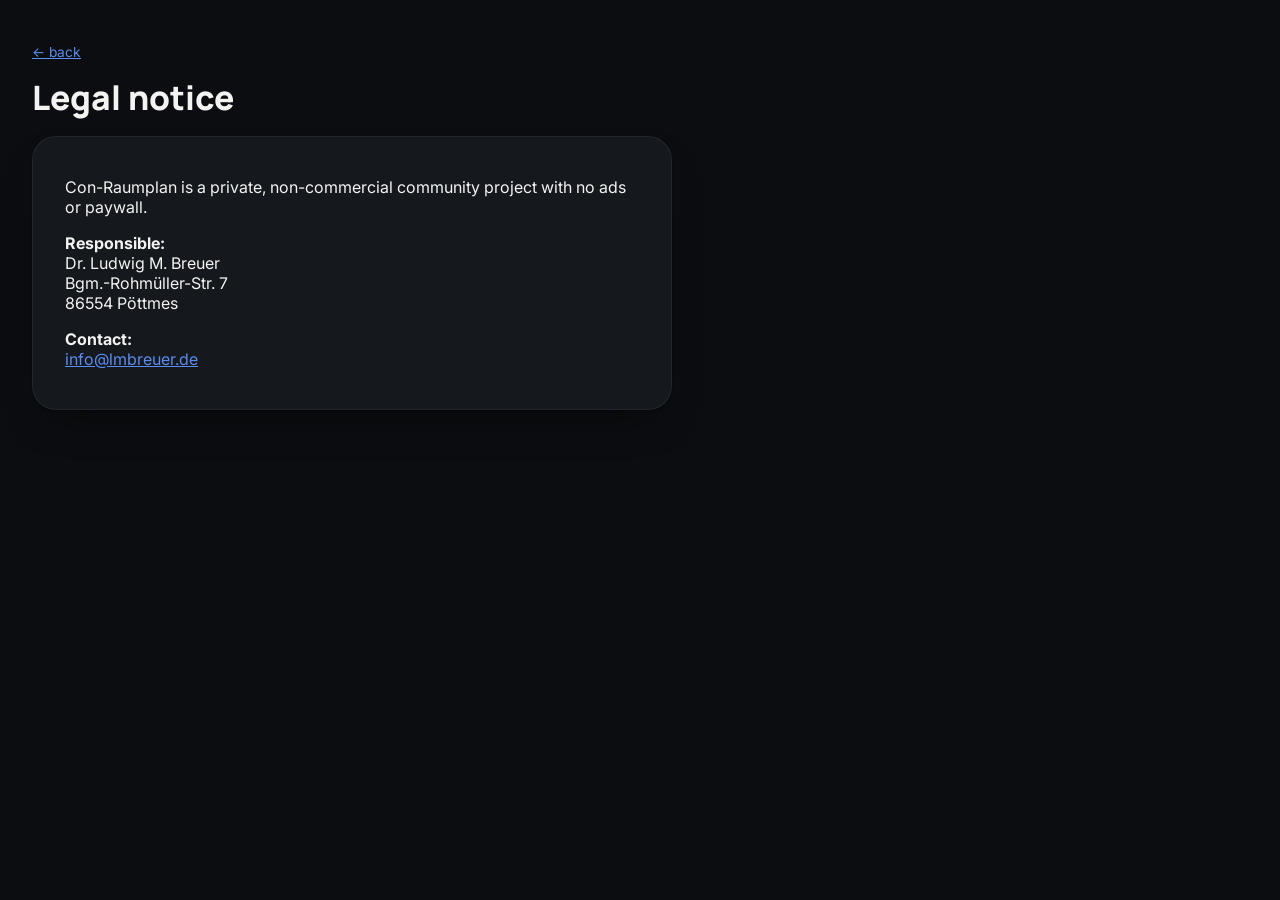
==== commit c955d99a: "Add guided tours and footer guidance" ====
--- a/impressum.html
+++ b/impressum.html
@@ -23,7 +23,6 @@
     <p style="margin-top:var(--sp-2)"><strong data-i18n="imprintContact">Kontakt:</strong><br>
       <a href="mailto:info@lmbreuer.de">info@lmbreuer.de</a>
     </p>
-    <p class="hint" style="margin-top:var(--sp-4)" data-i18n="imprintDisclaimer">Diese Angaben sind keine Rechtsberatung.</p>
   </div>
 </div>
 <script src="common.js"></script>
--- a/theme.css
+++ b/theme.css
@@ -18,6 +18,7 @@
   --font-display: "Manrope", var(--font-body);
   --shadow-card: none;
   --border-w: 1px;
+  --card-border: 1px solid rgba(255,255,255,.06);
   /* 1:1 aus der Vorlage (chromeShadow/chromeBorder): Header-Controls-Pille
      und "Weitere Themes"-Popover haben ein EIGENES, von der Card-Optik
      unabhängiges Schatten-/Rahmen-Token — per Default = Card-Werte,
@@ -68,6 +69,7 @@
   --warn:  #b3261e;
   --band:  #f0eee8;
   --shadow-card: 0 1px 2px rgba(30,20,0,.04), 0 18px 40px -20px rgba(30,20,0,.18);
+  --card-border: 1px solid rgba(20,20,20,.06);
   --room-a: #2a5fd6; --room-b: #b3790a; --room-c: #1a8f7a; --room-d: #9a3fae; --room-e: #c94f34;
 }
 
@@ -91,6 +93,7 @@
   --band:  #eeeeee;
   --shadow-card: none;
   --border-w: 2px;
+  --card-border: 2px solid #000;
   --room-a: #0000cc; --room-b: #7a3d00; --room-c: #005a4d; --room-d: #6a006a; --room-e: #b30000;
 }
 
@@ -113,6 +116,7 @@
   --warn:  #dc2626;
   --band:  #fdf0f2;
   --shadow-card: 0 2px 4px rgba(70,34,184,.05), 0 20px 44px -20px rgba(70,34,184,.28);
+  --card-border: 1px solid rgba(70,34,184,.10);
   --room-a: #4622b8; --room-b: #c0447a; --room-c: #1d8a99; --room-d: #d98a1e; --room-e: #2f6fd6;
   --font-display: "Paytone One", var(--font-body);
   --font-body: "Open Sans", system-ui, -apple-system, sans-serif;
@@ -129,7 +133,7 @@
   --text-muted:     #2a8a4e;
   --grid:      #144024;
   --baseline:  #1f5c34;
-  --border:    rgba(80,255,140,0.28);
+  --border:    rgba(80,255,140,0.22);
   --accent:      #3dff85;
   --accent-ink:  #04150a;
   --accent-soft: #0f2a18;
@@ -145,6 +149,7 @@
   --font-display: "Share Tech Mono", "Courier New", monospace;
   /* Terminal bleibt kantig/flach statt dem neuen rundlichen Standard. */
   --r-sm: 2px; --r-md: 2px; --r-lg: 2px; --r-pill: 2px;
+  --card-border: 1px solid rgba(80,255,140,.22);
 }
 :root[data-theme="terminal"] body {
   background-image: repeating-linear-gradient(180deg,
@@ -205,6 +210,7 @@
   /* Moderat gerundet, aber bewusst KEIN echter Pill — passt zum technischen
      Look, ohne komplett kantig wie Terminal/Ukiyo-e zu wirken. */
   --r-sm: 8px; --r-md: 8px; --r-lg: 10px; --r-pill: 8px;
+  --card-border: 1px solid rgba(0,240,255,.18);
 }
 :root[data-theme="cyberpunk"] .card,
 :root[data-theme="cyberpunk"] .room,
@@ -217,27 +223,26 @@
 }
 :root[data-theme="cyberpunk"] ::selection { background: var(--accent); color: var(--accent-ink); }
 :root[data-theme="cyberpunk"] h1, :root[data-theme="cyberpunk"] h2 { text-shadow: 0 0 12px color-mix(in srgb, var(--accent) 55%, transparent); }
-/* Neon-Scan: langsam wandernder Gradient-Schimmer über Card/Room, damit die
-   Bento-Flächen im Cyberpunk-Theme selbst ohne Interaktion "leben". */
-:root[data-theme="cyberpunk"] .card, :root[data-theme="cyberpunk"] .room { position: relative; }
-:root[data-theme="cyberpunk"] .card::after, :root[data-theme="cyberpunk"] .room::after {
-  content: ""; position: absolute; inset: 0; border-radius: inherit; pointer-events: none;
-  background: linear-gradient(120deg, transparent 35%, rgba(0,240,255,.30) 50%, transparent 65%);
-  background-size: 250% 250%; background-position: 0% 0%; mix-blend-mode: screen;
+/* Ruhiger Neon-Akzent statt wanderndem Lichtstreifen und Dauerpuls:
+   nur ausgewählte Navigation und wirklich hervorgehobene Elemente leuchten
+   statisch leicht. So bleibt Cyberpunk lebendig, ohne die Inhalte permanent
+   zu überblenden oder Aufmerksamkeit zu erzwingen. */
+:root[data-theme="cyberpunk"] .app-header .page-tabs [aria-pressed="true"],
+:root[data-theme="cyberpunk"] #viewTabs [aria-pressed="true"],
+:root[data-theme="cyberpunk"] .crew-nav [aria-pressed="true"] {
+  text-shadow: 0 0 8px rgba(0,240,255,.38);
+}
+:root[data-theme="cyberpunk"] .chip.ws,
+:root[data-theme="cyberpunk"] button.primary {
+  box-shadow: 0 0 0 1px rgba(0,240,255,.22), 0 0 14px -8px rgba(255,47,208,.55);
+}
+@media (hover: hover) {
+  :root[data-theme="cyberpunk"] button.primary:hover,
+  :root[data-theme="cyberpunk"] a.btn.primary:hover {
+    box-shadow: 0 0 0 1px rgba(0,240,255,.34), 0 0 18px -7px rgba(255,47,208,.68);
+  }
 }
 @media (prefers-reduced-motion: no-preference) {
-  :root[data-theme="cyberpunk"] .card::after, :root[data-theme="cyberpunk"] .room::after {
-    animation: rp-neon-scan 7s linear infinite;
-  }
-  @keyframes rp-neon-scan { 0% { background-position: 0% 0%; } 100% { background-position: 200% 200%; } }
-
-  :root[data-theme="cyberpunk"] .chip.ws, :root[data-theme="cyberpunk"] button.primary {
-    animation: rp-neon-pulse 3.2s ease-in-out infinite;
-  }
-  @keyframes rp-neon-pulse {
-    0%, 100% { box-shadow: 0 0 0 1px var(--border), var(--shadow-card); }
-    50% { box-shadow: 0 0 0 1px var(--border), 0 0 0 1px rgba(0,240,255,.35), 0 0 34px -2px rgba(255,47,208,.65), 0 0 56px -10px rgba(0,240,255,.5); }
-  }
   /* 1:1 aus der Vorlage (h1Style: animation:glitchFlicker 4s steps(2,end)
      infinite) — EINE durchlaufende Animation ohne Hover-Sonderfall. */
   :root[data-theme="cyberpunk"] h1 {
@@ -280,6 +285,7 @@
   /* 1:1 aus der Vorlage (cardBase/chromeShadow): Ukiyo-e ist bewusst
      komplett schattenfrei — Cards UND Chrome (Controls-Pille/Popover). */
   --chrome-shadow: none;
+  --card-border: 1px solid rgba(43,38,32,.12);
 }
 :root[data-theme="ukiyo"] .card,
 :root[data-theme="ukiyo"] .room,
@@ -302,23 +308,23 @@
 /* ---------- Solarpunk (organisch, warmes Grün/Terracotta) ---------- */
 :root[data-theme="solarpunk"] {
   color-scheme: light;
-  --page:      #f6f1e2;
-  --surface-1: #fffaf0;
-  --surface-2: #eef2d9;
-  --text-primary:   #223327;
-  --text-secondary: #4c6b45;
-  --text-muted:     #85977a;
-  --grid:      #ddd9bd;
-  --baseline:  #c9c2a0;
-  --border:    rgba(40,70,40,0.16);
-  --accent:      #2f7d4f;
+  --page:      #f3f1df;
+  --surface-1: #fffdf3;
+  --surface-2: #e8f0d7;
+  --text-primary:   #1d3525;
+  --text-secondary: #456341;
+  --text-muted:     #758b6d;
+  --grid:      #d3d9b8;
+  --baseline:  #bfc79f;
+  --border:    rgba(37,83,43,0.18);
+  --accent:      #28794a;
   --accent-ink:  #ffffff;
-  --accent-soft: #d9ead2;
-  --good:  #2f7d4f;
-  --warn:  #c76b3b;
-  --band:  #e7e0c4;
-  --shadow-card: 0 1px 2px rgba(40,80,40,.06), 0 22px 46px -22px rgba(70,120,60,.3);
-  --room-a: #2f7d4f; --room-b: #c76b3b; --room-c: #3d7ea6; --room-d: #b8952e; --room-e: #7a5a8f;
+  --accent-soft: #cfe6c5;
+  --good:  #28794a;
+  --warn:  #c96538;
+  --band:  #e2e4c5;
+  --shadow-card: 0 2px 4px rgba(37,83,43,.06), 0 22px 46px -24px rgba(60,105,54,.36);
+  --room-a: #28794a; --room-b: #c96538; --room-c: #347c91; --room-d: #b58c25; --room-e: #75578a;
   --font-display: "Space Grotesk", var(--font-body);
   --font-body: "Nunito", system-ui, -apple-system, sans-serif;
   /* Organisch-asymmetrische Ecke statt gleichmäßigem Radius. */
@@ -326,13 +332,469 @@
   /* 1:1 aus der Vorlage (chromeShadow): eigener, weicherer Grün-Glow statt
      des zweilagigen Card-Schattens für Header-Controls/Popover. */
   --chrome-shadow: 0 6px 16px -8px rgba(70,120,60,.4);
+  --card-border: 1.5px solid rgba(40,70,20,.18);
 }
 :root[data-theme="solarpunk"] body {
+  position: relative;
+  isolation: isolate;
   background-image:
-    repeating-linear-gradient(115deg, rgba(60,110,60,.05) 0, rgba(60,110,60,.05) 2px, transparent 2px, transparent 26px),
-    radial-gradient(circle at 8% -6%, rgba(140,200,130,.4), transparent 46%),
-    radial-gradient(circle at 100% 100%, rgba(199,107,59,.16), transparent 50%);
+    radial-gradient(circle at 96% -4%, rgba(244,190,72,.34) 0, rgba(244,190,72,.13) 12%, transparent 31%),
+    repeating-conic-gradient(from 205deg at 98% 0%, rgba(221,161,45,.045) 0deg 7deg, transparent 7deg 17deg),
+    radial-gradient(ellipse 34% 24% at 3% 18%, rgba(101,164,84,.20), transparent 72%),
+    radial-gradient(ellipse 28% 34% at 100% 88%, rgba(201,101,56,.12), transparent 70%),
+    repeating-linear-gradient(90deg, rgba(40,100,65,.026) 0 1px, transparent 1px 72px),
+    repeating-linear-gradient(0deg, rgba(40,100,65,.022) 0 1px, transparent 1px 72px);
   background-attachment: fixed;
+}
+:root[data-theme="solarpunk"] body::before,
+:root[data-theme="solarpunk"] body::after {
+  content: "";
+  position: fixed;
+  z-index: 0;
+  left: -42vw;
+  width: clamp(420px, 42vw, 720px);
+  height: clamp(120px, 15vw, 220px);
+  pointer-events: none;
+  opacity: .44;
+  /* Große, überlappende Stops + weicher Blur statt der zuvor sichtbaren
+     konzentrischen Ringe: dadurch bleiben die Wolken bei der sehr langsamen
+     Skalierung glatt und papierartig statt pixelig. */
+  filter: blur(11px);
+  background:
+    radial-gradient(ellipse at 17% 67%, rgba(255,255,255,.92) 0 24%, rgba(195,226,228,.44) 43%, transparent 67%),
+    radial-gradient(ellipse at 34% 48%, rgba(255,255,255,.95) 0 31%, rgba(195,226,228,.46) 52%, transparent 75%),
+    radial-gradient(ellipse at 54% 58%, rgba(255,255,255,.95) 0 35%, rgba(195,226,228,.44) 56%, transparent 78%),
+    radial-gradient(ellipse at 73% 70%, rgba(255,255,255,.91) 0 27%, rgba(195,226,228,.40) 47%, transparent 70%);
+}
+:root[data-theme="solarpunk"] body > .wrap {
+  position: relative;
+  z-index: 1;
+}
+:root[data-theme="solarpunk"] body::before {
+  top: var(--solar-cloud-y-1, 18vh);
+  animation: rp-solar-cloud-1 var(--solar-cloud-duration-1, 230s) linear var(--solar-cloud-delay-1, -80s) infinite;
+}
+:root[data-theme="solarpunk"] body::after {
+  top: var(--solar-cloud-y-2, 54vh);
+  opacity: .27;
+  filter: blur(15px);
+  animation: rp-solar-cloud-2 var(--solar-cloud-duration-2, 300s) linear var(--solar-cloud-delay-2, -150s) infinite;
+}
+@keyframes rp-solar-cloud-1 {
+  from { transform: translate3d(0,0,0) scale(var(--solar-cloud-scale-1, .9)); }
+  to { transform: translate3d(170vw,0,0) scale(var(--solar-cloud-scale-1, .9)); }
+}
+@keyframes rp-solar-cloud-2 {
+  from { transform: translate3d(0,0,0) scale(var(--solar-cloud-scale-2, .72)); }
+  to { transform: translate3d(176vw,0,0) scale(var(--solar-cloud-scale-2, .72)); }
+}
+@media (prefers-reduced-motion: reduce) {
+  :root[data-theme="solarpunk"] body::before,
+  :root[data-theme="solarpunk"] body::after { display: none; }
+}
+:root[data-theme="solarpunk"] ::selection { background: #f4c75d; color: var(--text-primary); }
+:root[data-theme="solarpunk"] .card,
+:root[data-theme="solarpunk"] .room,
+:root[data-theme="solarpunk"] .kpi-bar .kpi,
+:root[data-theme="solarpunk"] dialog {
+  border-color: rgba(37,83,43,.22);
+  background-image: linear-gradient(145deg, rgba(255,255,255,.38), transparent 42%);
+}
+:root[data-theme="solarpunk"] .app-header .page-tabs [aria-pressed="true"] {
+  background: linear-gradient(135deg, var(--surface-1), color-mix(in srgb, var(--accent-soft) 72%, var(--surface-1)));
+}
+:root[data-theme="solarpunk"] .plan-page .public-toolbar {
+  background-color: color-mix(in srgb, var(--surface-1) 88%, var(--accent-soft));
+}
+:root[data-theme="solarpunk"] .plan-page .toolbar-label {
+  color: color-mix(in srgb, var(--accent) 78%, var(--text-muted));
+}
+:root[data-theme="solarpunk"] .plan-page .grid-cell {
+  background: color-mix(in srgb, var(--surface-2) 88%, var(--surface-1));
+  box-shadow: inset 0 0 0 1px rgba(40,100,65,.055);
+}
+:root[data-theme="solarpunk"] .plan-page .room-swatch {
+  width: 4px;
+  border-radius: 80% 18% 80% 18%;
+}
+:root[data-theme="solarpunk"] .plan-page #pageTitleCard h1::after,
+:root[data-theme="solarpunk"] .landing-page .hero-wrap h1::after {
+  content: "";
+  display: inline-block;
+  width: .52em;
+  height: .52em;
+  margin-left: .38em;
+  border-radius: 82% 14% 82% 14%;
+  background: linear-gradient(145deg, #78ad55, var(--accent));
+  box-shadow: 7px -6px 0 -3px rgba(244,190,72,.78);
+  transform: rotate(-23deg);
+  vertical-align: .04em;
+}
+:root[data-theme="solarpunk"] button.primary,
+:root[data-theme="solarpunk"] a.btn.primary {
+  background: linear-gradient(135deg, var(--accent), #3c8d55);
+  box-shadow: 0 8px 18px -12px rgba(40,100,65,.7);
+}
+
+/* ---------- Glassmorphism (Aurora, Frostglas, ruhige Lichttiefe) ---------- */
+:root[data-theme="glass"] {
+  color-scheme: dark;
+  --page:      #0a1020;
+  --surface-1: rgba(255,255,255,.115);
+  --surface-2: rgba(255,255,255,.075);
+  --text-primary:   #f7f9ff;
+  --text-secondary: #ced7ec;
+  --text-muted:     #93a1bf;
+  --grid:      rgba(255,255,255,.10);
+  --baseline:  rgba(255,255,255,.24);
+  --border:    rgba(255,255,255,.18);
+  --accent:      #8ee7ff;
+  --accent-ink:  #0a1422;
+  --accent-soft: rgba(142,231,255,.17);
+  --good:  #86efbd;
+  --warn:  #ff9fb9;
+  --band:  rgba(255,255,255,.10);
+  --shadow-card: 0 24px 60px -28px rgba(0,0,0,.68), inset 0 1px 0 rgba(255,255,255,.18);
+  --room-a: #82dcff; --room-b: #ffc782; --room-c: #7ce0c3; --room-d: #c6a3ff; --room-e: #ff9fb9;
+  --font-display: "Manrope", var(--font-body);
+  --r-sm: 14px; --r-md: 18px; --r-pill: 999px; --r-lg: 28px;
+  --chrome-shadow: 0 18px 42px -24px rgba(0,0,0,.7), inset 0 1px 0 rgba(255,255,255,.18);
+  --card-border: 1px solid rgba(255,255,255,.20);
+}
+:root[data-theme="glass"] body {
+  background-color: var(--page);
+  background-image:
+    radial-gradient(circle at 12% 8%, rgba(64,174,255,.42), transparent 31%),
+    radial-gradient(circle at 88% 12%, rgba(173,105,255,.35), transparent 32%),
+    radial-gradient(circle at 72% 88%, rgba(31,216,177,.23), transparent 38%),
+    linear-gradient(145deg, #091120 0%, #10162b 48%, #09101d 100%);
+  background-attachment: fixed;
+}
+:root[data-theme="glass"] .app-header {
+  background: rgba(10,16,32,.52);
+  border-bottom-color: rgba(255,255,255,.16);
+  -webkit-backdrop-filter: blur(24px) saturate(145%);
+  backdrop-filter: blur(24px) saturate(145%);
+}
+:root[data-theme="glass"] .card,
+:root[data-theme="glass"] .room,
+:root[data-theme="glass"] .kpi-bar .kpi,
+:root[data-theme="glass"] .controls,
+:root[data-theme="glass"] .controls-group,
+:root[data-theme="glass"] .next-con-card,
+:root[data-theme="glass"] dialog,
+:root[data-theme="glass"] .theme-more-popover {
+  background-color: var(--surface-1);
+  background-image: linear-gradient(145deg, rgba(255,255,255,.13), rgba(255,255,255,.025) 48%, rgba(255,255,255,.06));
+  border-color: rgba(255,255,255,.20);
+  -webkit-backdrop-filter: blur(22px) saturate(145%);
+  backdrop-filter: blur(22px) saturate(145%);
+}
+:root[data-theme="glass"] input,
+:root[data-theme="glass"] textarea,
+:root[data-theme="glass"] select {
+  background: rgba(6,12,25,.38);
+  border-color: rgba(255,255,255,.20);
+}
+:root[data-theme="glass"] .slot-tabs [aria-pressed="true"],
+:root[data-theme="glass"] .theme-more-row[aria-pressed="true"] {
+  background: rgba(255,255,255,.17);
+  box-shadow: inset 0 1px 0 rgba(255,255,255,.24), 0 12px 26px -18px rgba(0,0,0,.8);
+}
+:root[data-theme="glass"] .plan-page .grid-cell {
+  background: rgba(255,255,255,.065);
+  box-shadow: inset 0 1px 0 rgba(255,255,255,.08);
+  -webkit-backdrop-filter: blur(12px);
+  backdrop-filter: blur(12px);
+}
+:root[data-theme="glass"] .plan-page .grid-cell .grid-chip,
+:root[data-theme="glass"] .plan-page #viewContent .room-public-chip {
+  background: rgba(8,15,31,.36);
+  border: 0;
+  box-shadow: inset 0 1px 0 rgba(255,255,255,.10), 0 12px 26px -24px rgba(0,0,0,.82);
+}
+:root[data-theme="glass"] .plan-page #viewContent .tablebox {
+  background: transparent;
+  border: 0;
+  box-shadow: none;
+}
+:root[data-theme="glass"] .plan-page #viewContent .tablebox .free {
+  border-color: rgba(255,255,255,.12);
+  background: rgba(8,15,31,.22);
+}
+:root[data-theme="glass"] button.primary,
+:root[data-theme="glass"] a.btn.primary {
+  background: linear-gradient(135deg, rgba(181,239,255,.98), rgba(142,231,255,.78));
+  box-shadow: 0 12px 28px -15px rgba(110,220,255,.75), inset 0 1px 0 rgba(255,255,255,.72);
+}
+
+/* ---------- Punk (radikales Protestplakat, Überdruck, kontrolliertes Chaos) ---------- */
+:root[data-theme="punk"] {
+  color-scheme: light;
+  --page:      #d8d8d1;
+  --surface-1: #f5f4ed;
+  --surface-2: #c9c9c2;
+  --text-primary:   #0b0b0b;
+  --text-secondary: #252525;
+  --text-muted:     #55554f;
+  --grid:      #85857f;
+  --baseline:  #0b0b0b;
+  --border:    #0b0b0b;
+  --accent:      #ff3d00;
+  --accent-ink:  #ffffff;
+  --accent-soft: #c7ff00;
+  --good:  #008f51;
+  --warn:  #ff3d00;
+  --band:  #c7ff00;
+  --shadow-card: none;
+  --room-a: #ff3d00; --room-b: #008f51; --room-c: #0057ff; --room-d: #f1bd00; --room-e: #7a2cff;
+  --font-display: "Arial Black", Arial, Helvetica, sans-serif;
+  --font-body: "Arial Narrow", Arial, Helvetica, sans-serif;
+  --border-w: 3px;
+  --r-sm: 0; --r-md: 0; --r-pill: 0; --r-lg: 0;
+  --chrome-shadow: none;
+  --chrome-border-w: 3px;
+  --card-border: 3px solid #0b0b0b;
+}
+:root[data-theme="punk"] body {
+  position: relative;
+  isolation: isolate;
+  overflow-x: hidden;
+  background-color: var(--page);
+  background-image:
+    linear-gradient(104deg, transparent 0 61%, rgba(0,87,255,.22) 61% 79%, transparent 79%),
+    linear-gradient(-7deg, transparent 0 72%, rgba(255,61,0,.18) 72% 88%, transparent 88%),
+    repeating-linear-gradient(90deg, rgba(11,11,11,.12) 0 1px, transparent 1px 48px),
+    repeating-linear-gradient(0deg, rgba(11,11,11,.12) 0 1px, transparent 1px 48px);
+  background-attachment: fixed;
+}
+:root[data-theme="punk"] body::before {
+  content: "CON // RAUM // PLAN";
+  position: fixed;
+  z-index: 0;
+  top: 18vh;
+  left: -6vw;
+  width: 118vw;
+  pointer-events: none;
+  color: rgba(0,87,255,.17);
+  font-family: "Arial Black", Arial, sans-serif;
+  font-size: clamp(6rem, 17vw, 19rem);
+  font-weight: 1000;
+  line-height: .7;
+  letter-spacing: -.1em;
+  text-align: center;
+  text-transform: uppercase;
+  transform: rotate(-8deg);
+  white-space: nowrap;
+}
+:root[data-theme="punk"] body::after {
+  content: none;
+}
+.punk-zine-banner {
+  position: fixed;
+  z-index: 3;
+  right: -12vw;
+  bottom: 1.2rem;
+  width: 124vw;
+  padding: 7px 0 6px;
+  border-block: 3px solid #0b0b0b;
+  background: var(--accent-soft);
+  color: #0b0b0b;
+  font: 1000 clamp(.66rem, 1.05vw, .98rem)/1 "Arial Black", Arial, sans-serif;
+  letter-spacing: .03em;
+  text-align: center;
+  text-transform: uppercase;
+  transform: rotate(1.4deg);
+  white-space: nowrap;
+  overflow: hidden;
+}
+.punk-zine-banner a { color: inherit; text-decoration: none; }
+:root[data-theme="punk"] body > .wrap,
+:root[data-theme="punk"] .app-header {
+  position: relative;
+  z-index: 1;
+}
+:root[data-theme="punk"] .app-header {
+  background: #0b0b0b;
+  border-bottom: 12px solid #0057ff;
+  backdrop-filter: none;
+}
+:root[data-theme="punk"] .app-header .brand {
+  padding: 4px 9px;
+  background: var(--accent);
+  color: #fff;
+  transform: rotate(-2deg);
+}
+:root[data-theme="punk"] .app-header .page-tabs.slot-tabs { background: var(--accent-soft); }
+:root[data-theme="punk"] .card,
+:root[data-theme="punk"] .room,
+:root[data-theme="punk"] .kpi-bar .kpi,
+:root[data-theme="punk"] .next-con-card,
+:root[data-theme="punk"] dialog {
+  border-color: #0b0b0b;
+  box-shadow: none;
+}
+:root[data-theme="punk"] h1,
+:root[data-theme="punk"] h2,
+:root[data-theme="punk"] .brand {
+  letter-spacing: -.035em;
+  text-transform: uppercase;
+}
+:root[data-theme="punk"] h1 {
+  display: inline-block;
+  max-width: min(100%, 18ch);
+  padding: 7px 16px 9px;
+  background: #0b0b0b;
+  color: #fff;
+  box-shadow: 18px 0 0 var(--accent), -9px 9px 0 #0057ff;
+  font-size: clamp(2.3rem, 7vw, 6.8rem) !important;
+  line-height: .82 !important;
+  text-shadow: none;
+  transform: rotate(-1.5deg) skewX(-4deg);
+}
+:root[data-theme="punk"] h2 {
+  display: inline;
+  background: var(--accent-soft);
+  box-decoration-break: clone;
+  -webkit-box-decoration-break: clone;
+  padding: 1px 5px;
+  color: #0b0b0b;
+  font-weight: 1000;
+  text-transform: uppercase;
+}
+:root[data-theme="punk"] .sub {
+  display: table;
+  margin-top: 14px;
+  padding: 5px 8px;
+  background: #0057ff;
+  color: #fff;
+  font-weight: 900;
+  transform: rotate(.7deg);
+}
+:root[data-theme="punk"] .app-header .page-tabs [aria-pressed="true"] {
+  background: #111;
+  color: var(--accent-soft);
+  box-shadow: none;
+  transform: none;
+}
+:root[data-theme="punk"] .plan-page .public-view-tabs button[aria-pressed="true"],
+:root[data-theme="punk"] .crew-nav button[aria-pressed="true"] {
+  border-bottom-color: #0b0b0b;
+  background: var(--accent);
+  color: #fff;
+}
+:root[data-theme="punk"] .plan-page .public-view-tabs {
+  border-bottom: 4px solid #0b0b0b;
+  gap: 10px;
+  transform: rotate(-.35deg);
+}
+:root[data-theme="punk"] .plan-page .public-view-tabs button {
+  padding-inline: 12px;
+  text-transform: uppercase;
+}
+:root[data-theme="punk"] .plan-page .public-toolbar {
+  border-top: 12px solid #0057ff;
+  border-bottom: 5px solid #0b0b0b;
+  transform: rotate(.35deg);
+}
+:root[data-theme="punk"] .landing-page .next-con-card {
+  border-left: 18px solid #0057ff;
+  transform: rotate(-.55deg);
+}
+:root[data-theme="punk"] .landing-page .con-directory {
+  border-top: 12px solid var(--accent);
+  transform: rotate(.4deg);
+}
+:root[data-theme="punk"] .landing-page .con-directory .card:nth-child(odd),
+:root[data-theme="punk"] .plan-page #viewContent .room:nth-child(odd) {
+  transform: rotate(-.35deg);
+}
+:root[data-theme="punk"] .landing-page .con-directory .card:nth-child(even),
+:root[data-theme="punk"] .plan-page #viewContent .room:nth-child(even) {
+  transform: rotate(.35deg);
+}
+:root[data-theme="punk"] .plan-page .matrix-label,
+:root[data-theme="punk"] .badge {
+  border: 2px solid #0b0b0b;
+  border-radius: 0;
+  background: #0b0b0b;
+  color: #fff;
+  text-transform: uppercase;
+}
+:root[data-theme="punk"] .plan-page .grid-cell {
+  border-radius: 0;
+  background: #bdbdb6;
+  box-shadow: inset 0 0 0 2px #0b0b0b;
+}
+:root[data-theme="punk"] .plan-page .grid-cell .grid-chip {
+  border: 2px solid #0b0b0b;
+  border-left: 8px solid #0057ff;
+  border-radius: 0;
+  background: #f5f4ed;
+  transition: transform .12s steps(2,end), background-color .12s linear, box-shadow .12s linear;
+}
+:root[data-theme="punk"] .plan-page .room-swatch {
+  width: 6px;
+  border-radius: 0;
+}
+:root[data-theme="punk"] .plan-page #axisSwitch button[aria-pressed="true"],
+:root[data-theme="punk"] .plan-page #detailSwitch button[aria-pressed="true"] {
+  border-bottom: 4px solid var(--accent);
+}
+:root[data-theme="punk"] .toolbar-label {
+  color: #0b0b0b;
+  font-weight: 900;
+}
+:root[data-theme="punk"] button.primary,
+:root[data-theme="punk"] a.btn.primary {
+  border-color: #0b0b0b;
+  background: var(--accent);
+  box-shadow: 6px 6px 0 #0b0b0b;
+  font-weight: 1000;
+  text-transform: uppercase;
+}
+:root[data-theme="punk"] button.primary:hover,
+:root[data-theme="punk"] a.btn.primary:hover,
+:root[data-theme="punk"] .plan-page .grid-cell .grid-chip:hover {
+  background: var(--accent-soft);
+  color: #0b0b0b;
+  box-shadow: 9px 9px 0 #0057ff;
+  transform: translate(-3px,-3px) rotate(-1deg);
+}
+:root[data-theme="punk"] button.primary:active,
+:root[data-theme="punk"] a.btn.primary:active {
+  transform: translate(1px,1px);
+  box-shadow: 2px 2px 0 #0b0b0b;
+}
+:root[data-theme="punk"] ::selection {
+  background: var(--accent-soft);
+  color: #0b0b0b;
+}
+@media (prefers-reduced-motion: no-preference) {
+  :root[data-theme="punk"] body::before {
+    animation: rp-punk-poster-drift 22s steps(7,end) infinite alternate;
+  }
+  :root[data-theme="punk"] body::after {
+    animation: rp-punk-tape-shove 16s steps(4,end) infinite alternate;
+  }
+  :root[data-theme="punk"] h1 {
+    animation: rp-punk-title-jolt 8s steps(1,end) infinite;
+  }
+}
+@keyframes rp-punk-poster-drift {
+  0% { transform: translate3d(-3vw,-2vh,0) rotate(-8deg); }
+  48% { transform: translate3d(4vw,5vh,0) rotate(-5deg); }
+  100% { transform: translate3d(-1vw,11vh,0) rotate(-10deg); }
+}
+@keyframes rp-punk-tape-shove {
+  0%, 67% { transform: translate3d(0,0,0) rotate(1.4deg); }
+  68%, 83% { transform: translate3d(-4vw,-5px,0) rotate(-1.2deg); }
+  84%, 100% { transform: translate3d(3vw,2px,0) rotate(2deg); }
+}
+@keyframes rp-punk-title-jolt {
+  0%, 76%, 80%, 100% { transform: rotate(-1.5deg) skewX(-4deg); }
+  77% { transform: translate(-5px,2px) rotate(1deg) skewX(3deg); }
+  79% { transform: translate(4px,-2px) rotate(-3deg) skewX(-7deg); }
 }
 
 /* ---------- Comic (kräftige Outlines, harter Versatz-Schatten) ---------- */
@@ -364,6 +826,7 @@
      dünneren Rahmen (2px statt 3px) als normale Cards — leichter wirkend. */
   --chrome-shadow: 3px 3px 0 var(--text-primary);
   --chrome-border-w: 2px;
+  --card-border: 3px solid #181418;
 }
 /* Ben-Day-Dots-Raster ÜBER einem seiten-festen Comic-Cover (--comic-bg,
    siehe pickComicBackground() in common.js) — 1:1 aus der Vorlage
@@ -390,12 +853,12 @@
 body {
   background: var(--page); color: var(--text-primary);
   font-family: var(--font-body);
-  font-size: var(--fs-base); line-height: 1.55;
+  font-size: var(--fs-base); line-height: normal;
   margin: 0; padding: var(--sp-6) var(--sp-4) var(--sp-7);
 }
 .wrap { max-width: 1180px; margin: 0 auto; }
 h1, h2, h3 { font-family: var(--font-display); text-wrap: balance; margin: 0; }
-h1 { font-size: var(--fs-2xl); font-weight: 800; letter-spacing: -.01em; }
+h1 { font-size: var(--fs-2xl); font-weight: 800; }
 h2 { font-size: var(--fs-md); font-weight: 700; margin-bottom: var(--sp-1); }
 h3 { font-size: var(--fs-sm); font-weight: 700; text-transform: uppercase; letter-spacing: .04em; color: var(--text-secondary); margin: var(--sp-5) 0 var(--sp-2); }
 a { color: var(--accent); }
@@ -508,7 +971,7 @@
   margin: calc(var(--sp-6) * -1) calc(var(--sp-4) * -1) var(--sp-5); padding: var(--sp-3) var(--sp-4);
 }
 .header-inner { max-width: 1180px; margin: 0 auto; display: grid; grid-template-columns: 1fr auto 1fr; align-items: center; gap: var(--sp-4); }
-.brand { font-family: var(--font-display); font-weight: 800; font-size: var(--fs-md); color: var(--text-primary); text-decoration: none; justify-self: start; }
+.brand { font-family: var(--font-display); font-weight: 800; font-size: var(--fs-md); letter-spacing: .01em; color: var(--text-primary); text-decoration: none; justify-self: start; }
 .page-tabs { justify-self: center; }
 .header-right { display: flex; gap: var(--sp-3); align-items: center; flex-shrink: 0; justify-self: end; }
 .nav-groups { display: flex; flex-wrap: wrap; gap: var(--sp-4); align-items: center; margin: var(--sp-3) 0; }
@@ -548,7 +1011,7 @@
 .role-badge.pending { background: transparent; border: 1.5px dashed var(--warn); color: var(--warn); }
 
 /* Login-Button wird zum Avatar-Kreis, sobald eingeloggt (siehe mountAuthUI). */
-button.has-avatar { padding: 3px; border-radius: 50%; background: transparent; border-color: transparent; }
+button.has-avatar { padding: 0; border-radius: 50%; background: transparent; border-color: transparent; }
 /* 1:1 aus der Vorlage (loginBtnStyle: box-shadow im Comic-Theme). */
 :root[data-theme="comic"] #authBtn:not(.has-avatar) { box-shadow: 2px 2px 0 var(--text-primary); }
 /* 1:1 aus der Vorlage (avatarWrapStyle): dezentes accentSoft-Badge mit
@@ -560,8 +1023,8 @@
   font-size: var(--fs-xs); font-weight: 800; letter-spacing: .02em;
 }
 .auth-online-dot {
-  position: absolute; bottom: -2px; right: -2px; width: 10px; height: 10px; border-radius: 50%;
-  background: var(--good); border: 2px solid var(--surface-1);
+  position: absolute; bottom: -1px; right: -1px; width: 10px; height: 10px; border-radius: 50%;
+  background: var(--good); border: 2px solid var(--page);
 }
 
 .icon { width: 1em; height: 1em; display: inline-block; vertical-align: -0.15em; fill: currentColor; flex: none; }
@@ -605,14 +1068,20 @@
   .card, .room, .kpi-bar .kpi, .req {
     animation: rp-fadein .5s ease-out both;
   }
-
-  /* Kurzes, sichtbares Feedback auf der Zielkarte nach Drop/Einzelauswahl-
-     Zuweisung (assign() in plan.html setzt/entfernt diese Klasse). */
-  .tablebox.just-assigned { animation: rp-flash .7s ease-out; }
-  @keyframes rp-flash {
-    0% { box-shadow: 0 0 0 3px var(--accent); }
-    100% { box-shadow: none; }
+  /* Live-Suchen ersetzen ihren Ergebnisbereich bei jedem Tastendruck.
+     Dabei darf die normale Seiten-Eingangsanimation nicht erneut starten:
+     wiederholtes Ab-/Aufblenden wirkt wie Flackern und ist besonders für
+     bewegungs- bzw. lichtempfindliche Menschen unangenehm. */
+  .suppress-enter-animation .card,
+  .suppress-enter-animation .room,
+  .suppress-enter-animation .kpi-bar .kpi,
+  .suppress-enter-animation .req {
+    animation: none;
   }
+
+  /* Ruhiges, statisches Feedback auf der Zielkarte. Kein Pulsieren/Fading:
+     assign() entfernt die Klasse nach kurzer Zeit wieder. */
+  .tablebox.just-assigned { box-shadow: 0 0 0 2px var(--accent); }
 }
 @keyframes rp-fadein { from { opacity: 0; transform: translateY(8px); } to { opacity: 1; transform: translateY(0); } }
 
@@ -653,8 +1122,75 @@
 .room:nth-of-type(5n+3) { --room-accent: var(--room-c); }
 .room:nth-of-type(5n+4) { --room-accent: var(--room-d); }
 .room:nth-of-type(5n+5) { --room-accent: var(--room-e); }
+.room-color-field { border: 0; margin: 0 0 var(--sp-3); padding: 0; }
+.room-color-field legend { font-size: .78rem; color: var(--text-secondary); margin-bottom: 6px; }
+.toggle-row { display: inline-flex; align-items: center; gap: 7px; font-size: var(--fs-sm); }
+.room-color-modes { display: flex; align-items: center; flex-wrap: wrap; gap: var(--sp-3); }
+.room-custom-choice { display: inline-flex; align-items: center; gap: var(--sp-2); }
+.room-color-modes .info-tip-trigger { margin-left: auto; }
+.room-color-trigger { display: inline-flex; align-items: center; gap: 7px; min-height: 30px; padding: 4px 9px; border: var(--border-w) solid var(--border); border-radius: var(--r-pill); background: var(--surface-2); color: var(--text-primary); font: inherit; font-size: var(--fs-xs); font-weight: 800; cursor: pointer; }
+.room-color-trigger:hover:not(:disabled) { border-color: var(--accent); }
+.room-color-trigger:disabled { opacity: .48; cursor: not-allowed; }
+.room-color-preview { width: 16px; height: 16px; border: 1px solid var(--border); border-radius: 50%; background: var(--accent); box-shadow: inset 0 0 0 2px var(--surface-1); }
+.room-color-current { font-family: var(--font-mono, ui-monospace, monospace); letter-spacing: .02em; }
+.room-color-popover { position: fixed; z-index: 10020; width: min(368px, calc(100vw - 24px)); padding: var(--sp-3); border: var(--chrome-border-w) solid var(--border); border-radius: var(--r-md); background: var(--surface-1); box-shadow: var(--chrome-shadow), 0 16px 44px -18px rgba(0,0,0,.5); }
+.room-color-popover-head { display: flex; align-items: center; justify-content: space-between; gap: var(--sp-2); margin-bottom: var(--sp-3); color: var(--text-primary); font-size: var(--fs-sm); }
+.room-color-popover-head .icon-btn { margin: -2px; }
+.room-color-manual { display: grid; grid-template-columns: 1fr 1.2fr; gap: var(--sp-2); margin-bottom: var(--sp-3); }
+.room-color-manual label { display: grid; gap: 4px; color: var(--text-secondary); font-size: var(--fs-xs); font-weight: 700; }
+.room-color-manual input[type="color"] { width: 100%; height: 38px; padding: 2px; border: var(--border-w) solid var(--border); border-radius: var(--r-sm); background: var(--surface-2); cursor: pointer; }
+.room-color-manual input[type="text"] { min-width: 0; height: 38px; padding: 6px 8px; font-family: var(--font-mono, ui-monospace, monospace); text-transform: uppercase; }
+.room-color-palette { display: grid; gap: 0; }
+.room-color-palette section { display: grid; grid-template-columns: 72px auto; align-items: center; gap: var(--sp-2); min-width: 0; padding: var(--sp-2) 0; border-top: var(--border-w) solid var(--grid); }
+.room-color-palette section:first-child { padding-top: 0; border-top: 0; }
+.room-color-palette section:last-child { padding-bottom: 0; }
+.room-color-palette h3 { margin: 0; color: var(--text-secondary); font-size: var(--fs-xs); font-weight: 800; line-height: 1.2; }
+.room-color-row { display: grid; grid-template-columns: repeat(8, 24px); gap: 6px; }
+.room-color-palette button { width: 24px; height: 24px; padding: 0; border: 2px solid transparent; border-radius: 50%; background: var(--swatch); cursor: pointer; }
+.room-color-palette button:disabled { cursor: not-allowed; opacity: .42; }
+.room-color-palette button:focus-visible, .room-color-palette button[aria-pressed="true"] { outline: 2px solid var(--text-primary); outline-offset: 2px; }
+.room-marker-field { border: 0; margin: 0 0 var(--sp-3); padding: 0; }
+.room-marker-field legend { margin-bottom: 6px; color: var(--text-secondary); font-size: .78rem; }
+.room-marker-modes { position: relative; display: grid; align-items: start; gap: var(--sp-2); padding-right: 38px; }
+.room-marker-custom-choice { display: inline-flex; align-items: center; gap: var(--sp-2); }
+.room-marker-modes .info-tip-trigger { position: absolute; top: 50%; right: 0; transform: translateY(-50%); }
+.room-marker-trigger { display: inline-flex; align-items: center; gap: 7px; min-height: 30px; padding: 4px 9px; border: var(--border-w) solid var(--border); border-radius: var(--r-pill); background: var(--surface-2); color: var(--text-primary); font: inherit; font-size: var(--fs-xs); font-weight: 800; cursor: pointer; }
+.room-marker-trigger:hover:not(:disabled) { border-color: var(--accent); }
+.room-marker-trigger:disabled { opacity: .48; cursor: not-allowed; }
+.room-marker-preview { display: inline-grid; place-items: center; width: 16px; height: 16px; color: var(--text-primary); font-size: 1rem; line-height: 1; }
+.room-marker-current { white-space: nowrap; }
+.room-marker-popover { position: fixed; z-index: 10020; width: min(390px, calc(100vw - 24px)); padding: var(--sp-3); border: var(--chrome-border-w) solid var(--border); border-radius: var(--r-md); background: var(--surface-1); box-shadow: var(--chrome-shadow), 0 16px 44px -18px rgba(0,0,0,.5); }
+.room-marker-popover-head { display: flex; align-items: center; justify-content: space-between; gap: var(--sp-2); margin-bottom: var(--sp-3); color: var(--text-primary); font-size: var(--fs-sm); }
+.room-marker-popover-head .icon-btn { margin: -2px; }
+.room-marker-options { display: grid; gap: 0; }
+.room-marker-options section { display: grid; grid-template-columns: 92px auto; align-items: center; gap: var(--sp-2); min-width: 0; padding: var(--sp-2) 0; border-top: var(--border-w) solid var(--grid); }
+.room-marker-options section:first-child { padding-top: 0; border-top: 0; }
+.room-marker-options section:last-child { padding-bottom: 0; }
+.room-marker-options h3 { margin: 0; color: var(--text-secondary); font-size: var(--fs-xs); font-weight: 800; line-height: 1.2; }
+.room-marker-row { display: grid; grid-template-columns: repeat(7, 30px); gap: 6px; }
+.room-marker-option { display: inline-grid; place-items: center; width: 30px; height: 30px; min-width: 30px; padding: 0; border: var(--border-w) solid var(--border); border-radius: var(--r-sm); background: var(--surface-2); color: var(--text-primary); font: inherit; font-weight: 800; cursor: pointer; }
+.room-marker-option:hover:not(:disabled) { border-color: var(--accent); }
+.room-marker-option[aria-pressed="true"] { border-color: var(--accent); background: var(--accent); color: var(--accent-ink); }
+.room-marker-option:disabled { cursor: not-allowed; opacity: .48; }
+.room-marker-text { font-size: .68rem; font-weight: 900; letter-spacing: -.07em; }
+.room-book { display: block; width: 15px; height: 12px; box-sizing: border-box; border: 2px solid currentColor; border-radius: 2px 2px 3px 3px; background: linear-gradient(90deg, transparent 43%, currentColor 43% 57%, transparent 57%); }
+.room-meeple { display: block; width: 15px; height: 16px; background: currentColor; clip-path: polygon(50% 0, 71% 10%, 74% 27%, 89% 37%, 76% 51%, 84% 100%, 16% 100%, 24% 51%, 11% 37%, 26% 27%, 29% 10%); }
+.room-door { position: relative; display: block; width: 15px; height: 16px; box-sizing: border-box; border: 2px solid currentColor; border-bottom: 0; }
+.room-door::before { content: ""; position: absolute; left: 2px; bottom: 0; width: 8px; height: 12px; box-sizing: border-box; border: 2px solid currentColor; border-bottom: 0; background: var(--surface-2); transform: skewY(-10deg); transform-origin: bottom left; }
+.room-door::after { content: ""; position: absolute; right: 1px; top: 8px; width: 2px; height: 2px; border-radius: 50%; background: currentColor; }
+.room-invader { display: block; width: 15px; height: 15px; background: currentColor; clip-path: polygon(13% 0, 38% 0, 38% 19%, 63% 19%, 63% 0, 88% 0, 88% 19%, 100% 19%, 100% 63%, 82% 63%, 82% 100%, 63% 100%, 63% 76%, 38% 76%, 38% 100%, 19% 100%, 19% 63%, 0 63%, 0 19%, 13% 19%); }
+.room-tree { display: block; width: 15px; height: 15px; background: currentColor; clip-path: polygon(50% 0, 88% 56%, 69% 56%, 82% 76%, 61% 76%, 61% 100%, 39% 100%, 39% 76%, 18% 76%, 31% 56%, 12% 56%); }
+:root[data-theme="solarpunk"] .room, :root[data-theme="solarpunk"] .room-row, :root[data-theme="solarpunk"] .matrix-label { --room-accent: color-mix(in oklab, var(--room-base, var(--accent)) 72%, #8bbf65); }
+:root[data-theme="ukiyo"] .room, :root[data-theme="ukiyo"] .room-row, :root[data-theme="ukiyo"] .matrix-label { --room-accent: color-mix(in oklab, var(--room-base, var(--accent)) 62%, #d9b9a0); }
+:root[data-theme="cyberpunk"] .room, :root[data-theme="cyberpunk"] .room-row, :root[data-theme="cyberpunk"] .matrix-label { --room-accent: color-mix(in oklab, var(--room-base, var(--accent)) 65%, #00f0ff); }
+:root[data-theme="terminal"] .room, :root[data-theme="terminal"] .room-row, :root[data-theme="terminal"] .matrix-label { --room-accent: color-mix(in srgb, var(--room-base, var(--accent)) 45%, #3dff85); }
 .room-head { display: flex; align-items: baseline; gap: var(--sp-2); flex-wrap: wrap; margin-bottom: var(--sp-1); }
 .room-head h3 { margin: 0; font-size: var(--fs-md); text-transform: none; letter-spacing: 0; color: var(--text-primary); font-family: var(--font-display); }
+.room-name-marker { display: inline-grid; place-items: center; width: 18px; height: 18px; color: var(--text-primary); font-size: 1rem; line-height: 1; }
+.room-name-marker .room-marker-text { font-size: .62rem; }
+.room-name-marker .room-book { width: 14px; height: 11px; }
+.room-name-marker .room-meeple { width: 14px; height: 15px; }
+.room-name-marker .room-door { width: 14px; height: 15px; }
 .room-badges { display: flex; flex-wrap: wrap; gap: 5px; margin: var(--sp-1) 0 var(--sp-3); }
 .room-more { margin-bottom: var(--sp-2); }
 .room-more summary { font-size: var(--fs-xs); color: var(--text-muted); font-weight: 600; list-style: none; }
@@ -662,6 +1198,143 @@
 .room-more summary::before { content: "▸ "; }
 .room-more[open] summary::before { content: "▾ "; }
 .room-more .room-notes { font-size: var(--fs-xs); color: var(--text-secondary); margin-top: var(--sp-1); }
+
+/* ============================================================
+   Guided Tour: bewusst außerhalb des vollen Headers. Der einmalige
+   Teaser und die Tourkarte nutzen dieselben Theme-Variablen wie die App,
+   bleiben aber klein genug, um die echte Oberfläche sichtbar zu lassen.
+   ============================================================ */
+.tour-footer-link {
+  appearance: none; margin: 0; padding: 0; border: 0; background: none;
+  color: inherit; font: inherit; text-decoration: underline;
+  text-decoration-thickness: 1px; text-underline-offset: 3px; cursor: pointer;
+}
+.tour-footer-link:hover { color: var(--accent); }
+.guided-tour-chooser {
+  width: min(520px, calc(100vw - 28px)); padding: var(--sp-5);
+  border: var(--chrome-border-w) solid var(--border); border-radius: var(--r-xl);
+  background: var(--surface-1); color: var(--text-primary);
+  box-shadow: var(--chrome-shadow), 0 28px 80px -30px rgba(0,0,0,.7);
+}
+.guided-tour-chooser::backdrop { background: rgba(5,8,12,.56); backdrop-filter: blur(3px); }
+.guided-tour-chooser-head { display: flex; align-items: flex-start; justify-content: space-between; gap: var(--sp-3); }
+.guided-tour-chooser h2 { margin: 3px 0 0; font: 800 var(--fs-xl)/1.12 var(--font-display); }
+.guided-tour-kicker {
+  display: block; color: var(--accent); font: 800 .68rem/1 var(--font-mono, ui-monospace, monospace);
+  letter-spacing: .12em; text-transform: uppercase;
+}
+.guided-tour-chooser-intro { margin: var(--sp-3) 0 var(--sp-4); color: var(--text-secondary); font-size: var(--fs-sm); line-height: 1.55; }
+.guided-tour-choices { display: grid; gap: var(--sp-2); }
+.guided-tour-choice {
+  display: grid; grid-template-columns: 42px 1fr auto; align-items: center; gap: var(--sp-3);
+  width: 100%; padding: var(--sp-3); border: var(--border-w) solid var(--border);
+  border-radius: var(--r-lg); background: var(--surface-2); color: var(--text-primary);
+  text-align: left; cursor: pointer;
+}
+.guided-tour-choice:hover { border-color: var(--accent); transform: translateY(-1px); box-shadow: var(--shadow-card); }
+.guided-tour-choice-icon {
+  display: grid; place-items: center; width: 42px; height: 42px;
+  border-radius: var(--r-md); background: var(--accent-soft); color: var(--accent);
+  font-size: 1.25rem; font-weight: 900;
+}
+.guided-tour-choice strong, .guided-tour-choice small { display: block; }
+.guided-tour-choice strong { margin-bottom: 3px; font-size: var(--fs-sm); }
+.guided-tour-choice small { color: var(--text-secondary); font-size: var(--fs-xs); line-height: 1.4; }
+.guided-tour-choice-state { color: var(--accent); font-size: var(--fs-xs); font-weight: 800; }
+.guided-tour-chooser-foot {
+  display: flex; align-items: center; gap: var(--sp-3); margin-top: var(--sp-4);
+  padding-top: var(--sp-3); border-top: var(--border-w) solid var(--grid);
+}
+.guided-tour-reset-status { color: var(--good); font-size: var(--fs-xs); }
+.guided-tour-teaser,
+.guided-tour-followup {
+  position: fixed; z-index: 10010; right: 20px; bottom: 20px;
+  width: min(350px, calc(100vw - 32px)); padding: var(--sp-4);
+  border: var(--chrome-border-w) solid var(--border); border-radius: var(--r-xl);
+  background:
+    radial-gradient(circle at 100% 0, var(--accent-soft), transparent 48%),
+    var(--surface-1);
+  color: var(--text-primary); box-shadow: var(--chrome-shadow), 0 22px 58px -26px rgba(0,0,0,.72);
+  opacity: 0; transform: translateY(12px) scale(.98);
+  transition: opacity .18s ease, transform .18s ease;
+}
+.guided-tour-teaser.is-visible,
+.guided-tour-followup.is-visible { opacity: 1; transform: none; }
+.guided-tour-teaser-close,
+.guided-tour-followup-close { position: absolute; top: var(--sp-2); right: var(--sp-2); }
+.guided-tour-teaser h2,
+.guided-tour-followup h2 { margin: 7px 30px 4px 0; font: 800 var(--fs-lg)/1.15 var(--font-display); }
+.guided-tour-followup h2:focus { outline: none; }
+.guided-tour-teaser p,
+.guided-tour-followup p { margin: 0; color: var(--text-secondary); font-size: var(--fs-sm); line-height: 1.5; }
+.guided-tour-teaser-actions { display: flex; justify-content: flex-end; gap: var(--sp-2); margin-top: var(--sp-3); }
+.guided-tour-layer { position: fixed; inset: 0; z-index: 10030; pointer-events: none; }
+.guided-tour-spotlight {
+  position: fixed; border: 3px solid var(--accent); border-radius: calc(var(--r-lg) + 3px);
+  box-shadow: 0 0 0 9999px rgba(3,7,12,.64), 0 0 0 6px color-mix(in srgb, var(--accent) 22%, transparent);
+  transition: left .2s ease, top .2s ease, width .2s ease, height .2s ease;
+}
+.guided-tour-card {
+  position: fixed; width: min(390px, calc(100vw - 24px)); padding: var(--sp-4);
+  border: var(--chrome-border-w) solid var(--border); border-radius: var(--r-xl);
+  background:
+    linear-gradient(145deg, color-mix(in srgb, var(--surface-1) 94%, var(--accent) 6%), var(--surface-1));
+  color: var(--text-primary); box-shadow: var(--chrome-shadow), 0 24px 68px -26px rgba(0,0,0,.78);
+  pointer-events: auto;
+}
+.guided-tour-card.is-centered { top: 50%; left: 50%; transform: translate(-50%, -50%); }
+.guided-tour-card-top { display: flex; align-items: center; justify-content: space-between; gap: var(--sp-2); }
+.guided-tour-progress-copy { color: var(--text-muted); font-size: var(--fs-xs); font-weight: 700; }
+.guided-tour-progress {
+  height: 4px; margin: 7px 0 var(--sp-4); overflow: hidden;
+  border-radius: var(--r-pill); background: var(--surface-3);
+}
+.guided-tour-progress span { display: block; height: 100%; border-radius: inherit; background: var(--accent); transition: width .2s ease; }
+.guided-tour-card h2 { margin: 7px 0 var(--sp-2); font: 800 var(--fs-xl)/1.12 var(--font-display); }
+.guided-tour-card h2:focus { outline: none; }
+.guided-tour-card #guidedTourBody { margin: 0; color: var(--text-secondary); font-size: var(--fs-sm); line-height: 1.58; }
+.guided-tour-card.is-waiting { pointer-events: none; }
+.guided-tour-card.is-waiting button { pointer-events: auto; }
+.guided-tour-interaction {
+  margin: var(--sp-3) 0 0; padding: var(--sp-2) var(--sp-3);
+  border-left: 3px solid var(--accent); border-radius: 0 var(--r-sm) var(--r-sm) 0;
+  background: var(--accent-soft); color: var(--text-primary); font-size: var(--fs-xs); font-weight: 700;
+}
+.guided-tour-actions { display: flex; align-items: center; gap: var(--sp-2); margin-top: var(--sp-4); }
+.guided-tour-action-spacer { flex: 1; }
+.guided-tour-actions button { min-height: 34px; }
+.guided-tour-complete-toast {
+  position: fixed; z-index: 10040; left: 50%; bottom: 22px; transform: translate(-50%, 10px);
+  padding: 10px 16px; border: var(--border-w) solid var(--border); border-radius: var(--r-pill);
+  background: var(--surface-1); color: var(--text-primary); box-shadow: var(--chrome-shadow);
+  font-size: var(--fs-sm); font-weight: 800; opacity: 0; transition: .18s ease;
+}
+.guided-tour-complete-toast.is-visible { opacity: 1; transform: translate(-50%, 0); }
+:root[data-theme="contrast"] .guided-tour-spotlight { border-width: 4px; box-shadow: 0 0 0 9999px rgba(255,255,255,.82), 0 0 0 8px #000; }
+:root[data-theme="contrast"] .guided-tour-card,
+:root[data-theme="contrast"] .guided-tour-teaser,
+:root[data-theme="contrast"] .guided-tour-followup,
+:root[data-theme="contrast"] .guided-tour-chooser { border-width: 3px; box-shadow: 8px 8px 0 #000; }
+:root[data-theme="terminal"] .guided-tour-card,
+:root[data-theme="terminal"] .guided-tour-teaser,
+:root[data-theme="terminal"] .guided-tour-followup,
+:root[data-theme="terminal"] .guided-tour-chooser { border-radius: 2px; }
+:root[data-theme="punk"] .guided-tour-teaser,
+:root[data-theme="punk"] .guided-tour-followup,
+:root[data-theme="punk"] .guided-tour-chooser { transform: rotate(-.35deg); }
+:root[data-theme="punk"] .guided-tour-card:not(.is-centered) { transform: rotate(-.35deg); }
+@media (max-width: 640px) {
+  .guided-tour-teaser, .guided-tour-followup { right: 12px; bottom: 12px; }
+  .guided-tour-card { left: 12px !important; width: calc(100vw - 24px); max-height: min(430px, calc(100vh - 24px)); overflow: auto; }
+  .guided-tour-card.is-centered { right: 12px; transform: translateY(-50%); }
+  .guided-tour-choice { grid-template-columns: 36px 1fr; }
+  .guided-tour-choice-icon { width: 36px; height: 36px; }
+  .guided-tour-choice-state { grid-column: 2; }
+}
+@media (prefers-reduced-motion: reduce) {
+  .guided-tour-teaser, .guided-tour-followup, .guided-tour-spotlight, .guided-tour-progress span,
+  .guided-tour-complete-toast, .guided-tour-choice { transition: none; }
+}
 
 /* 1:1 aus der Vorlage (manageRows/manageRowStyle): Räume verwalten startet
    als flache, scanbare Liste statt immer ausgeklappter Tisch-Karten. */
@@ -706,13 +1379,24 @@
 .chipbar.flow { flex-direction: row; flex-wrap: wrap; align-items: flex-start; }
 .chip {
   display: flex; flex-direction: column; gap: 3px;
-  background: var(--surface-2); border: var(--border-w) solid var(--baseline); border-radius: var(--r-md);
+  background: var(--surface-2); border: var(--border-w) solid var(--baseline); border-radius: var(--r-sm);
   padding: var(--sp-2) var(--sp-3); font-size: var(--fs-sm); max-width: 100%;
 }
 .chip.ws { border-style: dashed; }
-/* 1:1 aus der Vorlage (chipBase): Cyberpunk/Kontrastreich geben Chips einen
-   eigenen, kleineren Radius als der generische --r-md-Wert. */
-:root[data-theme="cyberpunk"] .chip, :root[data-theme="contrast"] .chip { border-radius: 6px; }
+/* Öffentliche Raumkarten nutzen chipBase() aus der Vorlage. Crew-Chips
+   verwenden dagegen r1 und ändern ihre Form in Comic/Solarpunk ebenfalls. */
+.public-chip { border: 0; border-radius: 8px; }
+:root[data-theme="terminal"] .public-chip,
+:root[data-theme="ukiyo"] .public-chip {
+  border: 1px solid var(--border);
+  border-radius: 2px;
+}
+:root[data-theme="cyberpunk"] .public-chip,
+:root[data-theme="contrast"] .public-chip {
+  border: 1px solid var(--border);
+  border-radius: 6px;
+}
+.crew-chip { border-radius: var(--r-sm); }
 .chip .title { font-size: var(--fs-md); font-weight: 800; line-height: 1.25; }
 .chip .title a { color: inherit; text-decoration: none; }
 .chip .title a:hover, .chip .title a:focus-visible { text-decoration: underline; }
@@ -755,7 +1439,8 @@
    Tastatur-Fokus trotzdem erreichbar. */
 .icon-btn.requestBtn { opacity: 0; transition: opacity .15s; }
 .chip:hover .icon-btn.requestBtn, .chip:focus-within .icon-btn.requestBtn,
-tr:hover .icon-btn.requestBtn, tr:focus-within .icon-btn.requestBtn,
+.public-table-card tr:hover .icon-btn.requestBtn,
+.public-table-card tr:focus-within .icon-btn.requestBtn,
 .icon-btn.requestBtn:focus { opacity: 1; }
 
 .badge {
@@ -787,6 +1472,7 @@
 .queue-head { display: flex; justify-content: space-between; align-items: center; gap: var(--sp-2); flex-wrap: wrap; margin-bottom: var(--sp-1); }
 .queue-title-row { display: flex; align-items: center; gap: var(--sp-2); min-width: 0; }
 .queue-title-row h2 { margin: 0; }
+.queue-actions { display: flex; align-items: center; gap: var(--sp-2); margin-left: auto; }
 
 /* Zuordnen-Toolbar: eine Karte, 4 Gruppen durch vertikale Divider getrennt —
    1:1 aus der Vorlage (toolbarCrewCardStyle), auch fürs Druck-Steuerung
@@ -823,7 +1509,7 @@
 }
 .icon-btn.info-tip-trigger:hover { background: var(--band); border-color: transparent; }
 .info-tip-popover {
-  position: fixed; z-index: 1000; width: 230px;
+  position: fixed; z-index: 10030; width: 230px;
   background: var(--surface-2); border: var(--border-w) solid var(--border); border-radius: var(--r-md);
   padding: var(--sp-2) var(--sp-3); font-size: var(--fs-sm); line-height: 1.4; color: var(--text-secondary);
   box-shadow: var(--shadow-card), 0 8px 24px -8px rgba(0,0,0,.35);
@@ -843,10 +1529,43 @@
 /* 1:1 aus der Vorlage (tagFilterChips): "aktiver Filter" ist visuell weicher
    als eine "zugewiesene Eigenschaft" (Raum-Editor nutzt weiterhin .tag-pill
    solide). */
-.tag-pill.filter-pill { background: var(--accent-soft); color: var(--accent); }
+.tag-pill.filter-pill {
+  gap: 6px;
+  padding: 6px 8px 6px 11px;
+  border-radius: var(--r-pill);
+  background: var(--accent-soft);
+  color: var(--accent);
+  font-size: .78rem;
+  font-weight: 600;
+}
+.filter-tag-remove {
+  display: block;
+  padding: 2px;
+  border: 0;
+  border-radius: 0;
+  background: transparent;
+  color: var(--accent);
+  font-family: Arial, sans-serif;
+  font-size: .7rem;
+  font-weight: 400;
+  line-height: 1;
+  cursor: pointer;
+}
+.filter-tag-remove:hover { background: transparent; }
 .tag-remove { border: none; background: transparent; color: inherit; font-size: 1em; line-height: 1; padding: 0 4px; cursor: pointer; border-radius: 50%; }
 .tag-remove:hover { background: rgba(0, 0, 0, .18); }
-.tag-add-select, .filter-tag-select { font-size: var(--fs-xs); padding: 4px var(--sp-2); border-radius: var(--r-sm); border: var(--border-w) solid var(--baseline); background: var(--surface-1); }
+.tag-add-select { font-size: var(--fs-xs); padding: 4px var(--sp-2); border-radius: var(--r-sm); border: var(--border-w) solid var(--baseline); background: var(--surface-1); }
+.filter-tag-select {
+  padding: 6px 11px;
+  border: 0;
+  border-radius: var(--r-pill);
+  background: var(--band);
+  color: var(--text-secondary);
+  font: inherit;
+  font-size: .78rem;
+  font-weight: 600;
+  cursor: pointer;
+}
 @media (max-width: 900px) {
   .assign-layout { grid-template-columns: 1fr; }
   .assign-queue { position: static; max-height: none; }
@@ -886,11 +1605,56 @@
 dialog .msg { font-size: var(--fs-sm); margin-top: var(--sp-2); }
 dialog .msg.ok { color: var(--good); }
 dialog .msg.err { color: var(--warn); }
-.auto-preview-list { max-height: 50vh; overflow-y: auto; display: flex; flex-direction: column; gap: 2px; margin-top: var(--sp-2); }
-.auto-preview-row { display: flex; align-items: center; gap: var(--sp-2); padding: var(--sp-2) var(--sp-2); border-radius: var(--r-sm); background: var(--surface-2); font-size: var(--fs-sm); }
+.danger-confirm-panel {
+  padding: var(--sp-3);
+  border: var(--border-w) solid var(--warn);
+  border-radius: var(--r-md);
+  background: color-mix(in srgb, var(--warn) 9%, var(--surface-2));
+}
+.danger-confirm-panel strong { display: block; margin-bottom: 5px; }
+.danger-confirm-panel p { margin: 0; color: var(--text-secondary); font-size: var(--fs-sm); line-height: 1.5; }
+.auto-preview-explainer {
+  padding: var(--sp-3);
+  border: var(--border-w) solid var(--border);
+  border-radius: var(--r-md);
+  background: var(--surface-2);
+}
+#autoPreviewDlg { max-width: min(760px, 92vw); }
+.auto-preview-explainer strong { display: block; margin-bottom: 5px; font-size: var(--fs-sm); }
+.auto-preview-explainer p { margin: 0; color: var(--text-secondary); font-size: var(--fs-xs); line-height: 1.5; }
+.auto-preview-summary { margin: var(--sp-3) 0 var(--sp-2); color: var(--text-secondary); font-size: var(--fs-sm); }
+.auto-preview-list { max-height: 46vh; overflow-y: auto; display: flex; flex-direction: column; gap: 6px; }
+.auto-preview-row { padding: var(--sp-2) var(--sp-3); border-radius: var(--r-sm); background: var(--surface-2); font-size: var(--fs-sm); }
+.auto-preview-main { display: flex; align-items: center; gap: var(--sp-2); min-width: 0; }
 .auto-preview-game { font-weight: 600; flex: 1; min-width: 0; overflow: hidden; text-overflow: ellipsis; white-space: nowrap; }
 .auto-preview-arrow { color: var(--text-muted); flex: none; }
 .auto-preview-target { color: var(--text-secondary); flex: none; text-align: right; }
+.auto-preview-target-select {
+  width: min(290px, 42%);
+  min-width: 190px;
+  padding: 6px 28px 6px 9px;
+  color: var(--text-secondary);
+  font-size: var(--fs-xs);
+}
+.auto-preview-edit-hint {
+  margin: calc(-1 * var(--sp-1)) 0 var(--sp-2);
+  color: var(--text-muted);
+  font-size: var(--fs-xs);
+}
+.auto-preview-reason {
+  display: flex;
+  gap: 6px;
+  margin: 6px 0 0;
+  color: var(--text-muted);
+  font-size: var(--fs-xs);
+  line-height: 1.4;
+}
+@media (max-width: 560px) {
+  .auto-preview-main { align-items: flex-start; flex-wrap: wrap; }
+  .auto-preview-game { flex-basis: calc(100% - 24px); }
+  .auto-preview-target { width: 100%; padding-left: 24px; text-align: left; }
+  .auto-preview-target-select { width: calc(100% - 24px); margin-left: 24px; }
+}
 .hp { position: absolute; left: -9999px; }
 
 /* ============================================================
@@ -968,6 +1732,28 @@
 }
 .theme-switch button[aria-pressed="true"] { background: var(--accent-soft); }
 
+/* Eigenständige Bedienhilfe: bewusst außerhalb der Sprach-/Theme-Pill, damit
+   sie nicht wie ein weiteres Farbschema wirkt. Sie erscheint nur im
+   Kontrastmodus (JS setzt [hidden]) und verhält sich semantisch als Switch. */
+.contrast-aid-slot {
+  display: flex; align-items: center; padding: 3px;
+  border: var(--chrome-border-w) solid var(--border); border-radius: var(--r-pill);
+  background: var(--surface-1); box-shadow: var(--chrome-shadow);
+}
+.contrast-aid-toggle {
+  display: inline-flex; align-items: center; justify-content: center; gap: 7px;
+  min-height: 30px; padding: 4px 10px;
+  border: none; border-radius: var(--r-pill); background: transparent;
+  color: var(--text-secondary); font-size: var(--fs-xs); font-weight: 800;
+  line-height: 1; white-space: nowrap; cursor: pointer;
+}
+.contrast-aid-toggle:hover { background: transparent; color: var(--text-primary); }
+.contrast-aid-toggle[aria-checked="true"] { background: var(--accent-soft); color: var(--accent); }
+.contrast-aid-glyphs {
+  display: inline-flex; align-items: center; justify-content: center;
+  min-width: 22px; font-size: .72rem; letter-spacing: -1px; color: currentColor;
+}
+
 /* "Weitere Themes"-Popover: Trigger zeigt das aktive Special-Theme (oder ✨),
    Popover listet die restlichen Themes mit ✓ beim aktiven. */
 .theme-more-wrap { position: relative; }
@@ -980,14 +1766,15 @@
 /* position:fixed + top/left werden per JS gesetzt (renderThemeSwitch) —
    das Popover lebt als Portal direkt in <body>, siehe dortiger Kommentar. */
 .theme-more-popover {
-  position: fixed; z-index: 9000; width: 210px;
+  position: fixed; z-index: 9000; width: 190px;
   background: var(--surface-1); border: var(--chrome-border-w) solid var(--border); border-radius: var(--r-md);
-  box-shadow: var(--chrome-shadow); padding: 4px; display: flex; flex-direction: column; gap: 2px;
+  box-shadow: var(--chrome-shadow); padding: 6px; display: flex; flex-direction: column; gap: 2px;
 }
 .theme-more-row {
-  display: flex; align-items: center; gap: var(--sp-2); width: 100%; justify-content: flex-start;
-  padding: var(--sp-2) var(--sp-2); border: none; background: transparent; border-radius: calc(var(--r-md) - 2px); font-size: var(--fs-sm);
-}
+  display: flex; align-items: center; gap: 10px; width: 100%; justify-content: flex-start;
+  padding: 8px 10px; border: none; background: transparent; border-radius: 8px; font-size: .85rem;
+}
+:root[data-theme="ukiyo"] .theme-more-row { border-radius: 1px; }
 .theme-more-row[aria-pressed="true"] { background: var(--accent-soft); }
 
 /* ============================================================
@@ -1024,18 +1811,66 @@
    der Ausdruck unabhängig vom aktiven Theme immer weiß/schwarz/lesbar
    bleibt. 1:1 aus der Vorlage (printTableStyle/printRoomHeadStyle/etc.).
    ============================================================ */
-.print-page-wrap { max-width: 1100px; margin: 0 auto; }
-.link-btn { background: none; border: none; padding: 0; color: var(--accent); font-size: var(--fs-sm); font-weight: 600; cursor: pointer; text-decoration: underline; }
+.plan-page.print-mode {
+  min-height: 100vh;
+  padding: 0;
+  background: #fff;
+  color: #111;
+}
+.print-page-wrap { max-width: 1200px; margin: 0 auto; padding: 24px; }
+.print-page-wrap > p.no-print { margin: 0 0 14px !important; font-size: .85rem; }
+.print-page-wrap > .toolbar-card {
+  align-items: flex-start;
+  gap: 22px;
+  margin-bottom: 22px;
+  padding: 18px 22px;
+}
+.print-page-wrap > .toolbar-card .toolbar-group { gap: 8px; }
+.print-page-wrap > .toolbar-card .toolbar-label { font-size: .68rem; }
+.print-page-wrap > .toolbar-card .toolbar-pill-row { gap: 8px; }
+.print-page-wrap > .toolbar-card .filter-chip {
+  padding: 7px 13px;
+  border: 0;
+  border-radius: 9px;
+  background: transparent;
+  color: var(--text-secondary);
+  font-size: .78rem;
+  font-weight: 700;
+}
+.print-page-wrap > .toolbar-card .filter-chip[aria-pressed="true"] {
+  background: var(--accent-soft);
+  color: var(--text-primary);
+  box-shadow: inset 0 0 0 2px var(--accent);
+}
+.print-page-wrap > .toolbar-card #doPrintBtn {
+  padding: 10px 20px;
+  border: 0;
+  border-radius: var(--r-md);
+  font-size: .85rem;
+  font-weight: 700;
+  white-space: nowrap;
+}
+.link-btn { background: none; border: none; padding: 0; color: var(--accent); font-size: var(--fs-sm); font-weight: 600; cursor: pointer; text-decoration: none; }
 
 /* Attributions-Bildunterschrift für Ukiyo/Comic-Hintergrundbilder — 1:1 aus
    der Vorlage (ukiyoCaptionStyle), fehlte bisher komplett. */
 .art-caption { position: fixed; bottom: 14px; right: 16px; font-size: var(--fs-xs); color: var(--text-muted); opacity: .55; z-index: 1; }
 .art-caption a { color: inherit; text-decoration: none; border-bottom: 1px dotted currentColor; }
+.doc-page-stage {
+  min-width: 0;
+  padding: 48px 24px;
+  overflow-x: auto;
+  background: #f5f5f4;
+}
 .doc-page {
   background: #fff; color: #111; border-radius: 4px; box-shadow: 0 2px 12px rgba(0,0,0,.18);
-  padding: 0.7in; margin: 0 auto; max-width: 850px;
-}
-.doc-page[data-orientation="landscape"] { max-width: 1100px; }
+  box-sizing: border-box; width: 100%; padding: 0.6in; margin: 0 auto; max-width: 794px;
+}
+.doc-page[data-orientation="landscape"] { max-width: 1123px; }
+.doc-page-frame { width: 100%; border: 0; border-collapse: collapse; }
+.doc-page-frame > thead,
+.doc-page-frame > tfoot { display: none; }
+.doc-page-frame > tbody > tr > td { padding: 0; border: 0; }
 .doc-page-header { display: flex; justify-content: space-between; align-items: baseline; gap: var(--sp-4); font-size: .72rem; color: #555; border-bottom: 1px solid #ccc; padding-bottom: 6px; margin-bottom: var(--sp-4); }
 .doc-page-footer { display: flex; justify-content: space-between; gap: var(--sp-4); font-size: .65rem; color: #777; margin-top: var(--sp-4); padding-top: var(--sp-3); border-top: 1px solid #eee; }
 .print-table { width: 100%; border-collapse: collapse; color: #111; }
@@ -1044,6 +1879,11 @@
 .print-matrix-td { min-width: 130px; }
 .print-row-head { font-weight: 700; white-space: nowrap; }
 .print-swatch { display: inline-block; width: 3px; height: 13px; border-radius: 1px; margin-right: 7px; vertical-align: middle; }
+.print-symbol {
+  display: inline-grid; place-items: center; width: 16px; height: 16px; margin-right: 7px;
+  border: 1.5px solid #111; border-radius: 2px; background: #fff; color: #111;
+  font-size: 10px; font-weight: 900; line-height: 1; vertical-align: middle;
+}
 .print-cell-entry { margin-bottom: 5px; }
 .print-cell-title { font-size: .74rem; font-weight: 700; color: #111; line-height: 1.25; }
 .print-cell-meta { font-size: .62rem; color: #777; line-height: 1.2; }
@@ -1060,13 +1900,1500 @@
 .print-free { font-size: .76rem; color: #999; font-style: italic; }
 
 /* ============================================================
+   Claude-Design-Fidelity-Layer
+   Die Export-Datei arbeitet mit einer 1400px breiten Bühne, 32px
+   Seitenabstand und einer durchgehenden Kopfzeile. Diese Regeln bilden
+   genau diese Geometrie nach; die bisherigen 1180px-Container waren der
+   Hauptgrund dafür, dass die Live-Seite deutlich anders wirkte.
+   ============================================================ */
+body {
+  padding: 40px 32px 64px;
+  min-height: 100vh;
+}
+.wrap { max-width: none; margin: 0; }
+.wrap > main,
+.wrap > .credits { max-width: 1400px; margin-left: auto; margin-right: auto; }
+.app-header {
+  margin: -40px -32px 28px;
+  padding: 16px 32px;
+}
+.header-inner { max-width: 1400px; gap: 20px; }
+.card,
+.room,
+.kpi-bar .kpi,
+.next-con-card,
+dialog {
+  border: var(--card-border);
+}
+
+/* Header-Geometrie aus der Designvorlage. Die vorhandenen generischen
+   .slot-tabs- und Button-Regeln waren sichtbar kompakter als das Mock-up. */
+.app-header .page-tabs.slot-tabs {
+  gap: 2px;
+  padding: 4px;
+  border-radius: 14px;
+}
+:root[data-theme="ukiyo"] .app-header .page-tabs.slot-tabs { border-radius: 2px; }
+.app-header .page-tabs.slot-tabs a,
+.app-header .page-tabs.slot-tabs button {
+  padding: 9px 18px;
+  border-radius: var(--r-md);
+  font-family: Arial, sans-serif;
+  font-size: .85rem;
+  line-height: normal;
+}
+/* Die obere Seitennavigation ist ein eigenes zusammengesetztes Element:
+   Außenhülle und Innentabs müssen dieselbe Formensprache sprechen. Die
+   pauschalen 14px der Design-Fidelity-Schicht ließen besonders Terminal,
+   Cyberpunk und Solarpunk wie gemischte Themes aussehen. */
+:root[data-theme="terminal"] .app-header .page-tabs.slot-tabs,
+:root[data-theme="terminal"] .app-header .page-tabs.slot-tabs a,
+:root[data-theme="terminal"] .app-header .page-tabs.slot-tabs button {
+  border-radius: 2px;
+}
+:root[data-theme="cyberpunk"] .app-header .page-tabs.slot-tabs,
+:root[data-theme="cyberpunk"] .app-header .page-tabs.slot-tabs a,
+:root[data-theme="cyberpunk"] .app-header .page-tabs.slot-tabs button {
+  border-radius: 8px;
+}
+:root[data-theme="glass"] .app-header .page-tabs.slot-tabs {
+  border-radius: 24px;
+}
+:root[data-theme="glass"] .app-header .page-tabs.slot-tabs a,
+:root[data-theme="glass"] .app-header .page-tabs.slot-tabs button {
+  border-radius: 18px;
+}
+:root[data-theme="solarpunk"] .app-header .page-tabs.slot-tabs {
+  border-radius: 24px 10px 24px 10px;
+}
+:root[data-theme="solarpunk"] .app-header .page-tabs.slot-tabs a,
+:root[data-theme="solarpunk"] .app-header .page-tabs.slot-tabs button {
+  border-radius: 16px 7px 16px 7px;
+}
+:root[data-theme="punk"] .app-header .page-tabs.slot-tabs,
+:root[data-theme="punk"] .app-header .page-tabs.slot-tabs a,
+:root[data-theme="punk"] .app-header .page-tabs.slot-tabs button {
+  border-radius: 0;
+}
+.controls-group {
+  padding: 4px;
+  gap: 6px;
+}
+.lang-switch-flat button {
+  padding: 6px 10px;
+  font-size: .78rem;
+  line-height: normal;
+}
+.theme-switch button {
+  padding: 6px 9px;
+  font-size: .9rem;
+  line-height: normal;
+}
+.theme-more-wrap {
+  display: flex;
+  align-items: center;
+  gap: 6px;
+}
+.theme-more-wrap::before {
+  content: "";
+  width: 1px;
+  height: 18px;
+  background: var(--border);
+  flex-shrink: 0;
+}
+.theme-more-trigger {
+  gap: 6px;
+  padding: 6px 10px;
+  font-size: .78rem;
+  font-weight: 700;
+  line-height: normal;
+}
+#authBtn:not(.has-avatar) {
+  padding: 9px 14px;
+  border: var(--chrome-border-w) solid var(--border);
+  border-radius: var(--r-md);
+  background: var(--surface-1);
+  font-size: .8rem;
+  font-weight: 700;
+  line-height: normal;
+  white-space: nowrap;
+}
+.auth-avatar {
+  width: 34px;
+  height: 34px;
+  border: var(--border-w) solid var(--border);
+  font-size: .72rem;
+}
+:root[data-theme="solarpunk"] .app-header { border-bottom: 2px solid var(--accent-soft); }
+:root[data-theme="comic"] .app-header { border-bottom: 3px solid var(--text-primary); }
+
+/* Landing */
+.landing-page .hero-wrap {
+  max-width: 1400px;
+  margin: 0 auto 28px;
+  padding: 8px 0 4px;
+}
+.landing-page .hero-wrap h1 { font-size: 2.2rem; line-height: 1.36; }
+.landing-page .hero-wrap .sub {
+  max-width: 560px;
+  margin-top: 10px;
+  font-size: .98rem;
+  line-height: normal;
+}
+.landing-page.is-ready #status { display: none; }
+.landing-page #nextConCard { margin-bottom: 24px; }
+.landing-page .next-con-card {
+  min-height: 170px;
+  padding: 26px 30px;
+  border-radius: var(--r-lg);
+  background: var(--accent-soft);
+}
+.landing-page .next-con-card .eyebrow {
+  display: inline-block;
+  margin-bottom: 10px;
+  padding: 4px 10px;
+  border-radius: var(--r-pill);
+  background: var(--surface-1);
+  font-size: .72rem;
+  font-weight: 700;
+  line-height: normal;
+  letter-spacing: 0;
+  text-transform: none;
+}
+.landing-page .next-con-card .t { margin-top: 0; font-size: 1.5rem; line-height: normal; }
+.landing-page .next-con-card .m { margin-top: 4px; font-size: .85rem; line-height: normal; }
+.landing-page .next-con-card .open { margin-top: 14px; font-size: .85rem; line-height: normal; }
+.landing-page .con-directory {
+  padding: 28px;
+  border-radius: var(--r-lg);
+}
+.con-directory-head {
+  display: flex;
+  justify-content: space-between;
+  align-items: flex-start;
+  gap: 20px;
+  margin-bottom: 12px;
+}
+.con-directory-head h2 {
+  margin: 0 0 4px;
+  font-size: 1.15rem;
+  line-height: normal;
+}
+.con-directory-head .hint {
+  margin: 0 0 16px;
+  font-size: .85rem;
+  line-height: normal;
+}
+.landing-page .cons-toolbar {
+  display: flex;
+  flex: 0 1 460px;
+  flex-wrap: nowrap;
+  gap: 8px;
+  margin: 0;
+}
+.landing-page .cons-toolbar input[type="search"] { flex: 1 1 180px; min-width: 140px; }
+.landing-page .cons-toolbar input[type="text"] { flex: 1 1 180px; min-width: 160px; }
+.landing-page .cons-toolbar input[type="search"],
+.landing-page .cons-toolbar input[type="text"] {
+  max-width: 220px;
+  padding: 9px 12px;
+  border: 1px solid var(--border);
+  border-radius: var(--r-md);
+  background: var(--page);
+  font-size: .85rem;
+  line-height: normal;
+}
+.landing-page .cons-toolbar button {
+  padding: 10px 18px;
+  border: 0;
+  border-radius: var(--r-md);
+  background: var(--band);
+  color: var(--text-secondary);
+  font-size: .85rem;
+  font-weight: 700;
+  line-height: normal;
+}
+.landing-page .con-list { display: block; }
+.landing-page .con-card {
+  min-height: 0;
+  gap: 14px;
+  padding: 12px 4px;
+  border: 0;
+  border-bottom: var(--border-w) solid var(--border);
+  border-radius: 0;
+  background: transparent;
+  box-shadow: none;
+}
+.landing-page .con-card:hover { transform: none; }
+.landing-page .con-card .t,
+.landing-page .con-card .m { display: inline; }
+.landing-page .con-card .t {
+  margin-right: 10px;
+  font-family: var(--font-body);
+  font-size: .88rem;
+  line-height: normal;
+}
+.landing-page .con-card .m {
+  margin-left: 0;
+  font-size: .78rem;
+  line-height: normal;
+}
+.landing-page .con-card .btn {
+  padding: 2px 0;
+  border: 0;
+  background: transparent;
+  color: var(--accent);
+  box-shadow: none;
+  font-size: .78rem;
+  font-weight: 700;
+  line-height: normal;
+}
+.landing-page .landing-foot {
+  display: flex;
+  flex-direction: column;
+  gap: 6px;
+  margin-top: 32px;
+  padding-top: 20px;
+  border-top: var(--border-w) solid var(--border);
+  color: var(--text-muted);
+  font-size: .78rem;
+  line-height: normal;
+}
+.landing-page .credits {
+  display: flex;
+  padding-bottom: var(--sp-2);
+}
+
+/* Plan: Titel und öffentliche Chrome entsprechen der flachen Referenz,
+   statt als zusätzliche Bento-Karten oberhalb des eigentlichen Inhalts. */
+.plan-page #pageTitleCard {
+  margin: 0 0 24px !important;
+  padding: 0;
+  border: 0;
+  border-radius: 0;
+  background: transparent;
+  box-shadow: none;
+}
+.plan-page #pageTitleCard:hover { transform: none; }
+.plan-page #pageTitleCard h1 { font-size: 2.4rem; line-height: normal; }
+.plan-page #pageTitleCard .sub {
+  margin: 6px 0 0;
+  font-size: .95rem;
+  line-height: normal;
+}
+.plan-page.is-ready #status,
+.plan-page.is-ready #viewBanner,
+.plan-page.is-ready #kpiBar,
+.plan-page.is-ready #legend { display: none; }
+.plan-page .global-search { margin: 0; flex: 1 1 240px; }
+.plan-page .global-search input { font-size: var(--fs-sm); padding: 9px 12px; }
+.plan-page #viewNavGroup {
+  margin: 0 0 22px;
+}
+.plan-page .public-view-tabs {
+  display: flex;
+  gap: 28px;
+  margin-bottom: 20px;
+  border-bottom: var(--border-w) solid var(--border);
+}
+.plan-page .public-view-tabs button {
+  display: block;
+  padding: 12px 2px;
+  border: 0;
+  border-bottom: 2px solid transparent;
+  border-radius: 0;
+  background: transparent;
+  color: var(--text-secondary);
+  font-family: Arial, sans-serif;
+  font-size: .92rem;
+  font-weight: 700;
+}
+.plan-page .public-view-tabs button[aria-pressed="true"] {
+  border-bottom-color: var(--accent);
+  color: var(--text-primary);
+}
+.plan-page .public-toolbar {
+  display: flex;
+  flex-wrap: wrap;
+  align-items: flex-start;
+  gap: 22px;
+  margin: 0;
+  padding: 16px 20px;
+}
+.plan-page .public-toolbar:hover { transform: none; }
+.plan-page .toolbar-group {
+  display: flex;
+  flex-direction: column;
+  gap: 8px;
+}
+.plan-page .toolbar-label {
+  color: var(--text-muted);
+  font-size: .68rem;
+  font-weight: 700;
+  line-height: normal;
+  letter-spacing: .05em;
+  text-transform: uppercase;
+}
+.plan-page .toolbar-search-group { min-width: 0; flex: 0 0 auto; }
+.plan-page .public-toolbar .global-search {
+  flex: none;
+  width: 181.5px;
+  height: auto;
+}
+.plan-page .public-toolbar .global-search input {
+  width: 181.5px;
+  max-width: 320px;
+  padding: 9px 12px;
+  border: 1px solid var(--border);
+  border-radius: var(--r-md);
+  background: var(--page);
+  font-size: .85rem;
+  line-height: normal;
+}
+.plan-page .public-toolbar-spacer { flex: 1 1 auto; }
+.plan-page .public-toolbar .info-tip-trigger {
+  width: 18px;
+  height: 18px;
+  margin-left: auto;
+  font-size: .7rem;
+}
+.plan-page .public-toolbar #detailSwitch {
+  display: flex;
+  gap: 8px;
+  flex-wrap: wrap;
+}
+.plan-page .public-toolbar #detailSwitch button {
+  padding: 8px 14px;
+  border: 0;
+  border-bottom: 2px solid transparent;
+  background: transparent;
+  color: var(--text-secondary);
+  border-radius: 0;
+  font-size: .78rem;
+  font-weight: 700;
+  font-family: Arial, sans-serif;
+}
+.plan-page .public-toolbar #detailSwitch button[aria-pressed="true"] {
+  color: var(--text-primary);
+  background: transparent;
+  border-bottom-color: currentColor;
+  box-shadow: none;
+  font-weight: 800;
+}
+.plan-page #axisSwitch { display: flex; gap: 8px; }
+.plan-page #axisSwitch button {
+  padding: 8px 14px;
+  border: 0;
+  border-bottom: 2px solid transparent;
+  border-radius: 0;
+  background: transparent;
+  color: var(--text-secondary);
+  font-size: .78rem;
+  font-weight: 700;
+  font-family: Arial, sans-serif;
+}
+.plan-page .public-toolbar #printBtn {
+  align-items: center;
+  gap: 6px;
+  padding: 8px 14px;
+  border: var(--card-border);
+  border-radius: var(--r-pill);
+  background: var(--surface-1);
+  color: var(--text-primary);
+  box-shadow: var(--shadow-card);
+  font-size: .78rem;
+  font-weight: 700;
+  font-family: Arial, sans-serif;
+  line-height: normal;
+}
+.plan-page .public-toolbar #printBtn .print-icon { font-size: 1.05rem; }
+:root[data-theme="ukiyo"] .plan-page .public-toolbar #printBtn { box-shadow: none; }
+.plan-page .public-table-card {
+  margin-bottom: 24px;
+  padding: 20px;
+  overflow-x: auto;
+}
+.plan-page .public-table-card table {
+  width: 100%;
+  border-collapse: collapse;
+}
+.plan-page .public-table-card th {
+  padding: 8px 10px;
+  border-bottom: 1px solid var(--border);
+  color: var(--text-secondary);
+  font-size: .72rem;
+  font-weight: 700;
+  line-height: normal;
+  text-align: left;
+}
+.plan-page .public-table-card td {
+  padding: 8px 10px;
+  border-bottom: 1px solid var(--border);
+  font-size: .85rem;
+  line-height: normal;
+  text-align: left;
+}
+.plan-page .public-table-card tbody td:first-child a {
+  color: inherit;
+  font-weight: 600;
+  text-decoration: none;
+}
+.plan-page .requestBtn {
+  padding: 0 2px;
+  border: 0;
+  background: transparent;
+  color: var(--text-secondary);
+  font-size: .72rem;
+  line-height: 1;
+}
+.plan-page #axisSwitch button[aria-pressed="true"] {
+  color: var(--text-primary);
+  background: transparent;
+  border-bottom-color: currentColor;
+  box-shadow: none;
+  font-weight: 800;
+}
+:root[data-theme="contrast"] .plan-page #axisSwitch button[aria-pressed="true"],
+:root[data-theme="contrast"] .plan-page #detailSwitch button[aria-pressed="true"] {
+  border-bottom-color: var(--accent);
+  background: var(--accent-soft);
+  box-shadow: inset 0 0 0 2px var(--accent);
+  color: var(--text-primary);
+}
+.plan-page #viewContent > .controls { margin-bottom: 10px; }
+.plan-page .grid-view {
+  border: 0;
+  border-radius: 0;
+  background: transparent;
+  overflow-x: auto;
+  max-width: 100%;
+  contain: inline-size;
+}
+.plan-page .grid-table {
+  width: 100%;
+  min-width: calc(118px + (var(--matrix-cols, 1) * 156px));
+  table-layout: fixed;
+  border-collapse: separate;
+  border-spacing: 6px;
+}
+.plan-page .grid-table th,
+.plan-page .grid-table td {
+  border: 0;
+  padding: 8px;
+}
+.plan-page .grid-table thead th {
+  position: static;
+  background: transparent;
+  color: var(--text-secondary);
+  text-align: left;
+  font-size: .72rem;
+  padding: 6px 8px;
+}
+.plan-page .grid-table thead th:not(.matrix-corner):not(.matrix-divider) { min-width: 150px; }
+.plan-page .grid-table tbody th {
+  position: static;
+  background: transparent;
+  text-align: left;
+  padding: 8px 10px 0 0;
+  vertical-align: top;
+  white-space: normal;
+}
+.plan-page .matrix-corner {
+  width: 140px;
+  min-width: 90px;
+}
+.plan-page .matrix-divider {
+  width: 4px;
+  padding: 0 !important;
+  vertical-align: middle;
+}
+.plan-page .matrix-divider-bar {
+  display: block;
+  width: 3px;
+  height: 100%;
+  min-height: 44px;
+  margin-block: auto;
+  border-radius: 2px;
+  background: var(--room-accent);
+}
+.plan-page .matrix-label {
+  display: inline-flex;
+  align-items: center;
+  gap: 7px;
+  box-sizing: border-box;
+  max-width: 100%;
+  padding: 5px 10px;
+  border-radius: 7px;
+  background: var(--band);
+  color: var(--text-primary);
+}
+.plan-page .matrix-label-text {
+  min-width: 0;
+  line-height: 1.25;
+  overflow-wrap: anywhere;
+  white-space: normal;
+}
+.plan-page .grid-table tbody th .matrix-label {
+  align-items: center;
+  text-align: left;
+}
+.plan-page .room-swatch {
+  display: inline-block;
+  width: 3px;
+  height: 13px;
+  border-radius: 1px;
+  background: var(--room-accent);
+  flex-shrink: 0;
+}
+/* Im Kontrastmodus ergänzt die persönliche Musterhilfe die Wong-Palette.
+   Große, schwarze Formzeichen in einer weißen Markerfläche bleiben auch bei
+   starker Farbsehschwäche erkennbar; der farbige Rand liefert zusätzlich den
+   Grundton. So wird weder auf Farbe noch auf ein kaum sichtbares Feinmuster
+   allein vertraut (WCAG 1.4.1 / Technik G111). */
+:root[data-theme="contrast"][data-color-aid] .plan-page .room-swatch,
+:root[data-theme="contrast"][data-color-aid] .plan-page .matrix-divider-bar,
+:root[data-theme="contrast"][data-color-aid] .plan-page .room-row-toggle .dot,
+:root[data-theme="contrast"][data-color-aid] .plan-page .where .dot {
+  display: inline-grid;
+  place-items: center;
+  width: 19px;
+  height: 19px;
+  min-height: 19px;
+  box-sizing: border-box;
+  border: 2px solid #000;
+  border-radius: 2px;
+  background: linear-gradient(90deg, var(--room-accent, var(--chip-accent)) 0 34%, #fff 34% 100%);
+  color: #000;
+  font-size: 12px;
+  font-weight: 900;
+  line-height: 1;
+}
+:root[data-theme="contrast"][data-color-aid] .plan-page .matrix-divider-bar { width: 19px; height: 100%; min-height: 44px; }
+:root[data-theme="contrast"][data-color-aid] .plan-page .room-marker-pattern-0::after { content: "●"; }
+:root[data-theme="contrast"][data-color-aid] .plan-page .room-marker-pattern-1::after { content: "▲"; }
+:root[data-theme="contrast"][data-color-aid] .plan-page .room-marker-pattern-2::after { content: "■"; }
+:root[data-theme="contrast"][data-color-aid] .plan-page .room-marker-pattern-3::after { content: "◆"; }
+:root[data-theme="contrast"][data-color-aid] .plan-page .room-marker-pattern-4::after { content: "✚"; }
+:root[data-theme="contrast"][data-color-aid] .plan-page .room-marker-pattern-5::after { content: "✕"; }
+:root[data-theme="contrast"][data-color-aid] .plan-page .room-marker-pattern-6::after { content: "⬢"; }
+:root[data-theme="contrast"][data-color-aid] .plan-page .room-marker-pattern-7::after { content: "★"; }
+:root[data-theme="contrast"][data-color-aid] .plan-page .room-marker-pattern-8::after { content: "✦"; }
+:root[data-theme="contrast"][data-color-aid] .plan-page .room-marker-pattern-9::after { content: "☀"; }
+:root[data-theme="contrast"][data-color-aid] .plan-page .room-marker-pattern-10::after { content: "☾"; }
+:root[data-theme="contrast"][data-color-aid] .plan-page .room-marker-pattern-11::after { content: "☁"; }
+:root[data-theme="contrast"][data-color-aid] .plan-page .room-marker-pattern-12::after { content: "✿"; }
+:root[data-theme="contrast"][data-color-aid] .plan-page .room-marker-pattern-13::after { content: ""; width: 13px; height: 13px; background: #000; clip-path: polygon(50% 0, 88% 56%, 69% 56%, 82% 76%, 61% 76%, 61% 100%, 39% 100%, 39% 76%, 18% 76%, 31% 56%, 12% 56%); }
+:root[data-theme="contrast"][data-color-aid] .plan-page .room-marker-pattern-14::after { content: "♥"; }
+:root[data-theme="contrast"][data-color-aid] .plan-page .room-marker-pattern-15::after { content: "⚑"; }
+:root[data-theme="contrast"][data-color-aid] .plan-page .room-marker-pattern-16::after { content: "⚿"; }
+:root[data-theme="contrast"][data-color-aid] .plan-page .room-marker-pattern-17::after { content: ""; width: 12px; height: 10px; box-sizing: border-box; border: 2px solid #000; border-radius: 1px 1px 2px 2px; background: linear-gradient(90deg, transparent 43%, #000 43% 57%, transparent 57%); }
+:root[data-theme="contrast"][data-color-aid] .plan-page .room-marker-pattern-18::after { content: "♪"; }
+:root[data-theme="contrast"][data-color-aid] .plan-page .room-marker-pattern-19::after { content: "☼"; }
+:root[data-theme="contrast"][data-color-aid] .plan-page .room-marker-pattern-20::after { content: "✉"; }
+:root[data-theme="contrast"][data-color-aid] .plan-page .room-marker-pattern-21::after { content: "⚄"; }
+:root[data-theme="contrast"][data-color-aid] .plan-page .room-marker-pattern-22::after { content: ""; width: 13px; height: 13px; background: #000; clip-path: polygon(13% 0, 38% 0, 38% 19%, 63% 19%, 63% 0, 88% 0, 88% 19%, 100% 19%, 100% 63%, 82% 63%, 82% 100%, 63% 100%, 63% 76%, 38% 76%, 38% 100%, 19% 100%, 19% 63%, 0 63%, 0 19%, 13% 19%); }
+:root[data-theme="contrast"][data-color-aid] .plan-page .room-marker-pattern-23::after { content: "WC"; font-size: 8px; letter-spacing: -.08em; }
+:root[data-theme="contrast"][data-color-aid] .plan-page .room-marker-pattern-24::after { content: "♨"; }
+:root[data-theme="contrast"][data-color-aid] .plan-page .room-marker-pattern-25::after { content: ""; width: 11px; height: 13px; box-sizing: border-box; border: 2px solid #000; border-bottom: 0; box-shadow: inset 4px 1px 0 -2px #000; }
+:root[data-theme="contrast"][data-color-aid] .plan-page .room-marker-pattern-26::after { content: "♧"; }
+:root[data-theme="contrast"][data-color-aid] .plan-page .room-marker-pattern-27::after { content: ""; width: 13px; height: 14px; background: #000; clip-path: polygon(50% 0, 71% 10%, 74% 27%, 89% 37%, 76% 51%, 84% 100%, 16% 100%, 24% 51%, 11% 37%, 26% 27%, 29% 10%); }
+
+/* WCAG 2.2 target-size improvement stays deliberately inside the explicit
+   contrast theme, so the default themes keep their compact visual language. */
+:root[data-theme="contrast"] .icon-btn { display: inline-grid; place-items: center; width: 24px; height: 24px; min-width: 24px; min-height: 24px; }
+:root[data-theme="contrast"] .icon-btn.info-tip-trigger,
+:root[data-theme="contrast"] .plan-page .public-toolbar .info-tip-trigger { width: 24px; height: 24px; }
+.plan-page .grid-cell {
+  min-width: 150px;
+  background: var(--surface-2);
+  border-radius: 10px;
+  text-align: left;
+  vertical-align: top;
+}
+:root[data-theme="dark"] .plan-page .grid-cell,
+:root[data-theme="light"] .plan-page .grid-cell,
+:root[data-theme="contrast"] .plan-page .grid-cell {
+  box-shadow: inset 0 0 0 var(--border-w) var(--baseline);
+}
+:root[data-theme="contrast"] .plan-page .grid-cell .grid-chip {
+  border: var(--border-w) solid var(--grid);
+}
+.plan-page .grid-cell.empty {
+  padding: 8px;
+  text-align: left;
+}
+.plan-page .grid-cell .chip {
+  margin-bottom: 4px;
+  border: 0;
+  border-radius: 8px;
+  background: var(--surface-1);
+}
+:root[data-theme="ukiyo"] .plan-page .grid-cell .grid-chip { border-radius: 1px; }
+:root[data-theme="ukiyo"] .plan-page .grid-cell { border-radius: 1px; }
+.plan-page .grid-cell .grid-chip.detail-minimal { padding: 4px 8px; }
+.plan-page .grid-cell .grid-chip.detail-medium { padding: 6px 8px; }
+.plan-page .grid-cell .grid-chip.detail-full { padding: 7px 9px; }
+.plan-page .grid-cell .grid-chip .title {
+  display: flex;
+  align-items: baseline;
+  gap: 4px;
+  min-width: 0;
+  text-align: left;
+}
+.plan-page .grid-cell .grid-chip .title a {
+  min-width: 0;
+  color: var(--text-primary);
+  text-decoration: none;
+  white-space: normal;
+  word-break: break-word;
+}
+.plan-page .grid-cell .grid-chip .title .requestBtn {
+  flex: 0 0 auto;
+}
+.plan-page .grid-cell .grid-chip.detail-minimal .title {
+  font-size: .7rem;
+}
+.plan-page .grid-cell .grid-chip.detail-minimal .title a {
+  overflow: hidden;
+  text-overflow: ellipsis;
+  white-space: nowrap;
+}
+.plan-page .grid-cell .grid-chip.detail-medium .title { font-size: .72rem; }
+.plan-page .grid-cell .grid-chip.detail-full .title { font-size: .76rem; }
+.plan-page .grid-chip-meta {
+  color: var(--text-secondary);
+  font-size: .64rem;
+  line-height: 1.3;
+  margin-top: 2px;
+}
+.plan-page .grid-chip-host {
+  overflow: hidden;
+  margin-top: 3px;
+  color: var(--text-primary);
+  font-size: .64rem;
+  font-weight: 650;
+  line-height: 1.3;
+  text-overflow: ellipsis;
+  white-space: nowrap;
+}
+.plan-page .room {
+  border-top: var(--card-border);
+  padding: 22px;
+}
+.plan-page .room[data-order]::before { display: none; }
+.plan-page #viewContent #board {
+  grid-template-columns: repeat(2, 1fr);
+  align-items: stretch;
+  gap: 20px;
+  margin-bottom: 24px;
+}
+.plan-page #viewContent .room-head {
+  align-items: center;
+  gap: 8px;
+  margin-bottom: 6px;
+}
+.plan-page #viewContent .room-head h3 {
+  font-size: 1.05rem;
+  font-weight: 700;
+}
+.plan-page #viewContent .room-badges {
+  gap: 6px;
+  margin: 0 0 14px;
+}
+.plan-page #viewContent .room-badges .badge {
+  padding: 3px 9px;
+  border: 1px solid var(--border);
+  border-radius: var(--r-pill);
+  background: transparent;
+  color: var(--text-secondary);
+  font-size: .68rem;
+  font-weight: 700;
+}
+.plan-page #viewContent .tablebox {
+  margin: 10px 0;
+  padding: 0;
+  border: 0;
+  border-radius: 0;
+  background: transparent;
+  box-shadow: none;
+}
+.plan-page #viewContent .tablebox .thead {
+  justify-content: space-between;
+  align-items: baseline;
+  gap: 8px;
+  margin-bottom: 4px;
+  font-size: .82rem;
+}
+.plan-page #viewContent .tablebox .thead .seats {
+  color: var(--text-muted);
+  font-size: .72rem;
+  font-weight: 400;
+}
+.plan-page #viewContent .room-public-chip {
+  gap: 2px;
+  padding: 9px 11px;
+  border-color: var(--border);
+  background: var(--band);
+}
+.plan-page #viewContent .room-public-chip:not(.minimal) {
+  min-height: 85px;
+}
+.plan-page #viewContent .room-public-chip .title {
+  display: flex;
+  align-items: center;
+  gap: 8px;
+  min-width: 0;
+  font-size: .8rem;
+}
+.plan-page #viewContent .room-public-chip:not(.minimal) .title {
+  align-items: flex-start;
+  min-height: 32px;
+  max-height: 32px;
+}
+.plan-page #viewContent .room-public-chip .title a {
+  min-width: 0;
+  color: var(--text-primary);
+  text-decoration: none;
+  white-space: normal;
+  word-break: break-word;
+}
+.plan-page #viewContent .room-public-chip:not(.minimal) .title a {
+  display: -webkit-box;
+  overflow: hidden;
+  line-height: 1.25;
+  -webkit-box-orient: vertical;
+  -webkit-line-clamp: 2;
+}
+.plan-page #viewContent .room-public-chip.minimal .title a {
+  overflow: hidden;
+  text-overflow: ellipsis;
+  white-space: nowrap;
+}
+.plan-page #viewContent .room-chip-host {
+  margin-top: 2px;
+  overflow: hidden;
+  color: var(--text-secondary);
+  font-size: .72rem;
+  line-height: 1.25;
+  text-overflow: ellipsis;
+  white-space: nowrap;
+}
+.plan-page #viewContent .room-chip-meta {
+  overflow: hidden;
+  color: var(--text-secondary);
+  font-size: .7rem;
+  line-height: 1.25;
+  text-overflow: ellipsis;
+  white-space: nowrap;
+}
+.plan-page #viewContent .tablebox .free {
+  padding: 8px 10px;
+  border: 1px dashed var(--border);
+  border-radius: 8px;
+  background: var(--band);
+  color: var(--text-muted);
+  font-size: .75rem;
+  text-align: center;
+}
+.plan-page #viewContent .tablebox .room-public-free {
+  display: flex;
+  align-items: center;
+  justify-content: center;
+  box-sizing: border-box;
+  min-height: 85px;
+}
+.plan-page #viewContent .tablebox .room-public-free.detail-minimal {
+  min-height: 54.4px;
+}
+:root[data-theme="terminal"] .plan-page #viewContent .tablebox .free,
+:root[data-theme="ukiyo"] .plan-page #viewContent .tablebox .free { border-radius: 2px; }
+:root[data-theme="cyberpunk"] .plan-page #viewContent .tablebox .free,
+:root[data-theme="contrast"] .plan-page #viewContent .tablebox .free { border-radius: 6px; }
+
+/* Crew – Zuordnen */
+.plan-page #crewContent .crew-nav {
+  gap: 28px;
+  margin-bottom: 24px;
+}
+.plan-page #crewContent .crew-nav button {
+  display: block;
+  padding: 12px 2px;
+  border-radius: 0;
+  font-family: Arial, sans-serif;
+  font-size: .92rem;
+}
+.plan-page #crewContent .toolbar-card {
+  align-items: flex-start;
+  gap: 22px;
+  margin-bottom: 20px;
+  padding: 16px 20px;
+}
+.plan-page #crewContent .toolbar-card .toolbar-label {
+  font-size: .68rem;
+  line-height: normal;
+}
+.plan-page #crewContent .toolbar-card .crew-slot-group {
+  min-width: 0;
+  flex: 0 1 min(760px, 55vw);
+  max-width: min(760px, 55vw);
+}
+.plan-page #crewContent .toolbar-card .crew-slot-scroller {
+  display: flex;
+  align-items: center;
+  gap: 6px;
+  width: 100%;
+  min-width: 0;
+}
+.plan-page #crewContent .toolbar-card .local-slot-tabs {
+  flex: 1 1 auto;
+  gap: 8px;
+  padding: 0;
+  border-radius: 0;
+  background: transparent;
+  max-width: none;
+  min-width: 0;
+  overflow-x: auto;
+  flex-wrap: nowrap;
+  white-space: nowrap;
+  scrollbar-width: none;
+}
+.plan-page #crewContent .toolbar-card .local-slot-tabs::-webkit-scrollbar { display: none; }
+.plan-page #crewContent .toolbar-card .slot-scroll-btn {
+  display: inline-flex;
+  align-items: center;
+  justify-content: center;
+  width: 30px;
+  height: 38px;
+  flex: 0 0 30px;
+  padding: 0;
+  border: 1px solid var(--baseline);
+  border-radius: var(--r-pill);
+  background: var(--surface-1);
+  color: var(--text-secondary);
+  box-shadow: var(--shadow-card);
+  font-size: 1.15rem;
+  line-height: 1;
+}
+.plan-page #crewContent .toolbar-card .slot-scroll-btn:hover {
+  border-color: var(--accent);
+  color: var(--accent);
+}
+.plan-page #crewContent .toolbar-card .slot-scroll-btn[hidden] { display: none; }
+.plan-page #crewContent .toolbar-card .local-slot-tabs #editSlotBtn,
+.plan-page #crewContent .toolbar-card .local-slot-tabs #addSlotBtn {
+  flex: 0 0 auto;
+  min-height: 38px;
+  padding: 8px 10px;
+  border: 1px solid var(--border);
+  border-radius: var(--r-md);
+  background: var(--surface-1);
+  color: var(--text-secondary);
+  font-size: .78rem;
+  font-weight: 700;
+}
+.plan-page #crewContent .toolbar-card .local-slot-tabs button[data-slot] {
+  flex: 0 0 auto;
+  padding: 12px 22px;
+  border: 0;
+  border-radius: 12px;
+  background: var(--band);
+  color: var(--text-primary);
+  box-shadow: none;
+  font-family: Arial, sans-serif;
+  font-size: .92rem;
+  font-weight: 800;
+  white-space: nowrap;
+}
+.plan-page #crewContent .toolbar-card .local-slot-tabs button[data-slot][aria-pressed="true"] {
+  background: var(--accent);
+  color: var(--accent-ink);
+  box-shadow: var(--shadow-card);
+}
+:root[data-theme="ukiyo"] .plan-page #crewContent .toolbar-card .local-slot-tabs button[data-slot] {
+  border-radius: 1px;
+  box-shadow: none;
+}
+.plan-page #crewContent .toolbar-card [data-assignmode] {
+  padding: 8px 14px;
+  border: 0;
+  border-radius: 9px;
+  background: transparent;
+  color: var(--text-secondary);
+  font-family: Arial, sans-serif;
+  font-size: .78rem;
+  font-weight: 700;
+}
+.plan-page #crewContent .toolbar-card [data-assignmode][aria-pressed="true"] {
+  background: var(--surface-1);
+  color: var(--text-primary);
+}
+:root[data-theme="ukiyo"] .plan-page #crewContent .toolbar-card [data-assignmode] { border-radius: 1px; }
+.plan-page #crewContent .toolbar-card .crew-filter-group {
+  min-width: min(100%, 280px);
+  flex: 1 1 320px;
+}
+.plan-page #crewContent .toolbar-card .crew-game-search {
+  display: inline-flex;
+  flex: 0 1 240px;
+  flex-direction: column;
+  gap: 4px;
+  min-width: min(100%, 210px);
+}
+.plan-page #crewContent .toolbar-card .crew-game-search input {
+  width: 240px;
+  max-width: 100%;
+  min-height: 34px;
+}
+.plan-page #crewContent .toolbar-card .crew-game-search > span {
+  color: var(--text-muted);
+  font-size: .62rem;
+  font-weight: 700;
+  letter-spacing: .02em;
+}
+.plan-page #crewContent .assign-layout {
+  display: flex;
+  align-items: flex-start;
+  gap: 20px;
+  margin-top: 4px;
+}
+.plan-page #crewContent .assign-queue {
+  position: sticky;
+  top: 16px;
+  width: 340px;
+  max-height: 640px;
+  flex: 0 0 340px;
+  margin: 0 0 24px;
+  padding: 22px;
+  overflow-y: auto;
+  border: var(--card-border);
+  border-radius: var(--r-lg);
+  background: var(--surface-2);
+  box-shadow: var(--shadow-card);
+}
+.plan-page #crewContent .queue-head {
+  align-items: stretch;
+  flex-direction: column;
+  gap: 12px;
+  margin-bottom: 16px;
+}
+.plan-page #crewContent .queue-title-row { gap: 7px; }
+.plan-page #crewContent .queue-title-row h2 {
+  margin: 0 0 4px;
+  font-size: 1.15rem;
+  line-height: normal;
+}
+.plan-page #crewContent #autoBtn {
+  flex-shrink: 0;
+  padding: 6px 10px;
+  border: 0;
+  border-radius: var(--r-md);
+  background: var(--accent);
+  color: var(--accent-ink);
+  font-size: .72rem;
+  font-weight: 700;
+}
+.plan-page #crewContent .queue-actions {
+  width: 100%;
+  justify-content: flex-start;
+  margin-left: 0;
+}
+.plan-page #crewContent #clearSlotBtn {
+  flex-shrink: 0;
+  padding: 6px 9px;
+  font-size: .72rem;
+}
+.plan-page #crewContent #clearSlotBtn:disabled {
+  cursor: not-allowed;
+  opacity: .45;
+}
+.plan-page #crewContent .assign-layout > #board {
+  flex: 1 1 auto;
+  grid-template-columns: repeat(2, 1fr);
+  align-items: stretch;
+  gap: 20px;
+  min-width: 0;
+  max-height: 640px;
+  padding-right: 4px;
+  overflow-y: auto;
+}
+.plan-page #crewContent .assign-layout .room {
+  box-sizing: border-box;
+  height: 100%;
+  padding: 22px;
+  border: var(--card-border);
+  border-radius: var(--r-lg);
+}
+.plan-page #crewContent .assign-layout .room-head {
+  align-items: center;
+  gap: 8px;
+  margin-bottom: 6px;
+}
+.plan-page #crewContent .assign-layout .room-badges {
+  gap: 6px;
+  margin: 0 0 14px;
+}
+.plan-page #crewContent .assign-layout .room-badges:empty { display: none; }
+.plan-page #crewContent .assign-layout .room-badges .badge {
+  padding: 3px 9px;
+  border: 1px solid var(--border);
+  border-radius: var(--r-pill);
+  background: transparent;
+  color: var(--text-secondary);
+  font-size: .68rem;
+  font-weight: 700;
+}
+.plan-page #crewContent .assign-layout .tablebox {
+  margin: 10px 0;
+  padding: 2px;
+  border: 0;
+  border-radius: var(--r-sm);
+  background: transparent;
+  box-shadow: none;
+}
+.plan-page #crewContent .assign-layout .tablebox .thead {
+  justify-content: space-between;
+  align-items: baseline;
+  margin-bottom: 4px;
+  font-size: .82rem;
+}
+.plan-page #crewContent .assign-layout .tablebox .thead .seats {
+  color: var(--text-muted);
+  font-size: .72rem;
+  font-weight: 400;
+}
+.plan-page #crewContent .crew-chip {
+  display: flex;
+  flex-direction: row;
+  align-items: stretch;
+  gap: 7px;
+  width: 100%;
+  padding: 9px 11px;
+  border: 1px solid var(--border);
+  border-radius: var(--r-sm);
+  background: var(--surface-1);
+  cursor: grab;
+}
+.plan-page #crewContent .crew-chip.is-assigned {
+  border: 0;
+  background: var(--accent-soft);
+}
+:root[data-theme="terminal"] .plan-page #crewContent .crew-chip.is-assigned,
+:root[data-theme="cyberpunk"] .plan-page #crewContent .crew-chip.is-assigned,
+:root[data-theme="ukiyo"] .plan-page #crewContent .crew-chip.is-assigned,
+:root[data-theme="contrast"] .plan-page #crewContent .crew-chip.is-assigned {
+  border: 1px solid var(--border);
+}
+.plan-page #crewContent .crew-chip.selected {
+  border: 1px solid var(--accent);
+  background: var(--accent-soft);
+  cursor: pointer;
+}
+.plan-page #crewContent .crew-chip-col {
+  display: flex;
+  flex: 1;
+  flex-direction: column;
+  justify-content: center;
+  gap: 2px;
+  min-width: 0;
+}
+.plan-page #crewContent .crew-chip-top {
+  display: flex;
+  align-items: center;
+  gap: 8px;
+  min-width: 0;
+}
+.plan-page #crewContent .crew-chip-title {
+  flex: 1;
+  min-width: 0;
+  overflow: hidden;
+  color: var(--text-primary);
+  font-size: .8rem;
+  font-weight: 700;
+  text-overflow: ellipsis;
+  white-space: nowrap;
+}
+.plan-page #crewContent .crew-chip-title a {
+  color: inherit;
+  text-decoration: none;
+}
+.plan-page #crewContent .crew-chip-meta {
+  color: var(--text-secondary);
+  font-size: .7rem;
+}
+.plan-page #crewContent .crew-chip .chip-grip {
+  display: flex;
+  align-items: center;
+  justify-content: center;
+  flex-shrink: 0;
+  margin: 0;
+  color: var(--text-muted);
+  font-size: 1.1rem;
+  line-height: 1;
+}
+.plan-page #crewContent .crew-chip-action {
+  flex-shrink: 0;
+  padding: 0;
+  border: 0;
+  background: transparent;
+  color: var(--text-secondary);
+  font-size: .8rem;
+  line-height: 1;
+}
+.plan-page #crewContent .assign-layout .tablebox .free {
+  padding: 9px 11px;
+  border: 1px dashed var(--border);
+  border-radius: 8px;
+  background: var(--band);
+  color: var(--text-muted);
+  font-size: .75rem;
+  text-align: center;
+}
+
+/* Crew – Setup und Wünsche */
+.plan-page #crewContent > .slot-tabs {
+  display: flex;
+  gap: 6px;
+  width: max-content;
+  margin: 0 0 20px;
+  padding: 0;
+  border: 0;
+  border-radius: 0;
+  background: transparent;
+  box-shadow: none;
+}
+.plan-page #crewContent > .slot-tabs button {
+  padding: 8px 16px;
+  border: 0;
+  border-radius: 9px;
+  background: var(--band);
+  color: var(--text-primary);
+  font-family: Arial, sans-serif;
+  font-size: .8rem;
+  font-weight: 700;
+}
+.plan-page #crewContent > .slot-tabs button[aria-pressed="true"] {
+  background: var(--accent);
+  color: var(--accent-ink);
+}
+:root[data-theme="ukiyo"] .plan-page #crewContent > .slot-tabs button { border-radius: 1px; }
+.plan-page #crewContent > .slot-tabs + div { margin-top: 0 !important; }
+.plan-page #crewContent .setup-card {
+  padding: 32px;
+  border: var(--card-border);
+  border-radius: var(--r-lg);
+}
+.plan-page #crewContent .setup-card .setup-head {
+  align-items: center;
+  gap: 12px;
+  margin: 0 0 16px;
+  padding: 0;
+  border: 0;
+  border-radius: 0;
+  background: transparent;
+  box-shadow: none;
+}
+.plan-page #crewContent .setup-card .setup-head-title {
+  display: flex;
+  align-items: center;
+  gap: 7px;
+  min-width: 0;
+  margin-bottom: 16px;
+}
+.plan-page #crewContent .setup-card .setup-head .setup-head-title { margin-bottom: 0; }
+.plan-page #crewContent .setup-card + .setup-card { margin-top: 20px; }
+.plan-page #crewContent .setup-card h2 {
+  margin: 0;
+  font-size: 1.15rem;
+  line-height: normal;
+}
+.plan-page #crewContent .setup-section-hint { margin: -6px 0 12px; }
+.plan-page #crewContent .games-source-title { margin-bottom: 8px; }
+.plan-page #crewContent .games-source-title h2 {
+  display: flex;
+  align-items: center;
+  gap: 8px;
+}
+.plan-page #crewContent .playabl-games-list {
+  max-height: 560px;
+  padding-right: 4px;
+  overflow-y: auto;
+}
+.plan-page #crewContent .playabl-game-row .manage-copy { min-width: 0; }
+.plan-page #crewContent .playabl-game-row .manage-title a {
+  color: var(--text-primary);
+  text-decoration: none;
+}
+.plan-page #crewContent .playabl-game-row .manage-title a:hover { color: var(--accent); }
+.plan-page #crewContent .setup-card .primary {
+  padding: 10px 18px;
+  border: 0;
+  border-radius: var(--r-md);
+  font-size: .85rem;
+  font-weight: 700;
+}
+.plan-page #crewContent .setup-card #board {
+  display: block;
+  margin: 0;
+}
+.plan-page #crewContent .room-row,
+.plan-page #crewContent .manage-row,
+.plan-page #crewContent .request-row {
+  display: flex;
+  align-items: center;
+  justify-content: space-between;
+  gap: 12px;
+  margin: 0;
+  padding: 12px 0;
+  border: 0;
+  border-bottom: 1px solid var(--border);
+  border-radius: 0;
+  background: transparent;
+  box-shadow: none;
+}
+.plan-page #crewContent .room-row { flex-wrap: wrap; }
+.plan-page #crewContent .room-row-summary { width: 100%; }
+.plan-page #crewContent .room-row-toggle {
+  gap: 12px;
+  padding: 0;
+}
+.plan-page #crewContent .room-row-toggle .dot {
+  width: 3px;
+  height: 16px;
+  margin-top: 5px;
+  border-radius: 1px;
+}
+.plan-page #crewContent .room-row-main { gap: 0; }
+.plan-page #crewContent .room-row-name,
+.plan-page #crewContent .manage-title {
+  font-size: .9rem;
+  font-weight: 600;
+}
+.plan-page #crewContent .room-row-meta {
+  gap: 8px;
+  margin-top: 4px;
+  color: var(--text-secondary);
+  font-size: .78rem;
+}
+.plan-page #crewContent .room-row-meta .badge {
+  padding: 3px 9px;
+  border: 1px solid var(--border);
+  background: transparent;
+  color: var(--text-secondary);
+  font-size: .68rem;
+}
+.plan-page #crewContent .room-actions,
+.plan-page #crewContent .manage-actions {
+  display: flex;
+  flex-shrink: 0;
+  gap: 8px;
+  margin-left: auto;
+}
+.plan-page #crewContent .room-actions .small,
+.plan-page #crewContent .manage-actions .small {
+  padding: 10px 18px;
+  border: 0;
+  border-radius: var(--r-md);
+  background: var(--surface-2);
+  color: var(--text-secondary);
+  font-size: .85rem;
+  font-weight: 700;
+}
+.plan-page #crewContent .room-actions .danger,
+.plan-page #crewContent .manage-actions .danger {
+  padding: 8px 14px;
+  border: 1px solid var(--warn);
+  border-radius: 8px;
+  background: transparent;
+  color: var(--warn);
+  font-size: .8rem;
+}
+.plan-page #crewContent .room-row-detail {
+  width: 100%;
+  margin: 12px 0 0;
+  padding: 12px 0 0;
+}
+.plan-page #crewContent .manage-copy,
+.plan-page #crewContent .request-copy { min-width: 0; }
+.plan-page #crewContent .manage-meta {
+  margin-top: 2px;
+  color: var(--text-secondary);
+  font-size: .78rem;
+}
+.plan-page #crewContent .manage-title .badge {
+  padding: 1px 8px;
+  font-size: .68rem;
+  vertical-align: 1px;
+}
+.plan-page #crewContent .crew-invite-row {
+  display: flex;
+  align-items: center;
+  gap: 8px;
+  margin-bottom: 0;
+}
+.plan-page #crewContent .crew-invite-row input {
+  width: min(360px, 100%);
+  min-height: 36px;
+}
+.plan-page #crewContent .request-row {
+  align-items: flex-start;
+  padding: 14px 0;
+}
+.plan-page #crewContent .request-row .rmsg {
+  margin-top: 2px;
+  color: var(--text-secondary);
+  font-size: .78rem;
+  white-space: pre-wrap;
+}
+.plan-page #crewContent .request-row .req-context {
+  margin-top: 6px;
+  font-size: .72rem;
+}
+.plan-page #crewContent .request-row .rcontact {
+  margin-top: 4px;
+  color: var(--text-muted);
+  font-size: .72rem;
+}
+.plan-page #crewContent .requests-card > .setup-head-title { margin-bottom: 16px; }
+.plan-page #crewContent .requests-card > .setup-head-title h2,
+.plan-page #crewContent .crew-manage-card > .setup-head-title h2 { margin-bottom: 4px; }
+.plan-page #crewContent .slots-template-card { margin-top: 20px; }
+.plan-page #crewContent .slots-template-card > .hint { margin-bottom: 16px; }
+.plan-page #crewContent .request-row .request-status-done,
+.plan-page #crewContent .request-row .request-status-rejected {
+  padding: 8px 14px;
+  border: 1px solid currentColor;
+  background: transparent;
+  font-size: .8rem;
+}
+.plan-page #crewContent .request-row .request-status-done { color: var(--good); }
+.plan-page #crewContent .request-row .request-status-rejected { color: var(--warn); }
+:root[data-theme="ukiyo"] .plan-page #crewContent .room-actions .small,
+:root[data-theme="ukiyo"] .plan-page #crewContent .manage-actions .small,
+:root[data-theme="ukiyo"] .plan-page #crewContent .setup-card .primary { border-radius: 1px; }
+.plan-page table .where {
+  display: inline-flex;
+  align-items: center;
+  gap: 7px;
+  color: var(--text-primary);
+}
+.plan-page table .where .dot {
+  width: 3px;
+  height: 13px;
+  border-radius: 1px;
+  background: var(--chip-accent);
+  flex-shrink: 0;
+}
+.plan-page .foot {
+  padding-top: 20px;
+  border-top: var(--border-w) solid var(--border);
+}
+.plan-page .credits {
+  display: flex;
+  padding-bottom: var(--sp-2);
+}
+
+/* Der Export simuliert Login nur als Zustandswechsel. Der echte Dialog bleibt
+   funktional, übernimmt aber dieselben Oberflächen-, Radius- und Chrome-
+   Proportionen wie die restliche Referenz. */
+#authDlg { max-width: min(480px, calc(100vw - 28px)); padding: 26px; }
+#authDlg h2 { font-size: var(--fs-lg); margin-bottom: 12px; }
+#authDlg .slot-tabs { margin-bottom: 14px !important; }
+#authDlg .hint { line-height: 1.45; margin-bottom: 16px; }
+#authDlg input { min-height: 42px; }
+
+@media (max-width: 760px) {
+  body { padding: 24px 14px 48px; }
+  .app-header { margin: -24px -14px 22px; padding: 12px 14px; }
+  .header-inner {
+    grid-template-columns: minmax(0, 1fr) auto;
+    gap: 10px 12px;
+  }
+  .header-inner .brand { grid-column: 1; grid-row: 1; align-self: center; }
+  .header-inner .page-tabs { grid-column: 1 / -1; grid-row: 2; }
+  .header-inner .header-right { display: contents; }
+  .header-inner .header-right #authBtn { grid-column: 2; grid-row: 1; }
+  .header-inner .header-right .controls-group {
+    grid-column: 1 / -1;
+    grid-row: 3;
+    justify-self: start;
+  }
+  .header-inner .header-right .contrast-aid-slot {
+    grid-column: 1 / -1;
+    grid-row: 3;
+    justify-self: start;
+  }
+  .header-inner .header-right .contrast-aid-slot:not([hidden]) ~ .controls-group { grid-row: 4; }
+  .con-directory-head { flex-direction: column; }
+  .landing-page .cons-toolbar { width: 100%; flex: 0 0 auto; flex-wrap: wrap; }
+  .landing-page .cons-toolbar input[type="search"],
+  .landing-page .cons-toolbar input[type="text"] { min-width: min(100%, 210px); }
+  .landing-page .next-con-card { min-height: 0; }
+  .plan-page #crewContent .toolbar-card .crew-slot-group {
+    width: 100%;
+    max-width: 100%;
+  }
+  .plan-page #crewContent .toolbar-card .crew-slot-scroller { max-width: calc(100vw - 70px); }
+  .plan-page #crewContent .assign-layout { flex-direction: column; }
+  .plan-page #crewContent .assign-queue {
+    position: static;
+    width: 100%;
+    max-height: none;
+    flex: 0 0 auto;
+  }
+  .plan-page #crewContent .assign-layout > #board {
+    width: 100%;
+    max-height: none;
+    grid-template-columns: 1fr;
+    padding-right: 0;
+    overflow: visible;
+  }
+  .plan-page #crewContent .setup-card { padding: 22px; }
+  .plan-page #crewContent .room-row-summary { flex-wrap: wrap; }
+  .plan-page #crewContent .room-actions { width: 100%; justify-content: flex-end; }
+  .plan-page #crewContent .manage-row,
+  .plan-page #crewContent .request-row {
+    align-items: flex-start;
+    flex-direction: column;
+  }
+.plan-page #crewContent .manage-actions { margin-left: 0; flex-wrap: wrap; }
+  .plan-page #crewContent .crew-invite-row { align-items: stretch; flex-direction: column; }
+  .plan-page #crewContent .crew-invite-row input { width: 100%; }
+}
+
+/* ============================================================
    Druckansicht — bewusst themeunabhängig: überschreibt die Tokens
    selbst (nicht nur body-Hintergrund/-Farbe), sonst bleiben bei einem
    dunklen Theme z.B. helle Textfarben auf weißem Papier unlesbar, weil
    Komponenten weiterhin var(--text-primary) etc. referenzieren.
    ============================================================ */
 @media print {
+  *, *::before, *::after {
+    -webkit-print-color-adjust: exact;
+    print-color-adjust: exact;
+  }
+  .doc-page-stage { padding: 0; overflow: visible; background: none; }
   .doc-page { box-shadow: none; padding: 0; max-width: none; margin: 0; }
+  .doc-page-frame > thead { display: table-header-group; }
+  .doc-page-frame > tfoot { display: table-footer-group; }
+  .doc-page-frame > thead > tr > td,
+  .doc-page-frame > tbody > tr > td,
+  .doc-page-frame > tfoot > tr > td { padding: 0 !important; border: 0 !important; }
+  .doc-page-header-space { height: 30px; }
+  .doc-page-footer-space { height: 26px; }
+  .doc-page-header {
+    position: fixed;
+    top: 0;
+    left: 0;
+    right: 0;
+    margin: 0;
+  }
+  .doc-page-footer {
+    position: fixed;
+    right: 0;
+    bottom: 0;
+    left: 0;
+    margin: 0;
+  }
   .print-page-wrap { max-width: none; }
   /* !important auf jeder Property nötig: Themes setzen dieselben Custom
      Properties über :root[data-theme="x"] (Spezifität 0,2,0,0), das schlägt
@@ -1099,6 +3426,17 @@
   .chip { border: 1px solid #ccc; padding: var(--sp-2); background: none; break-inside: avoid; }
   table { border-collapse: collapse; width: 100%; }
   th, td { border: 1px solid #999; padding: 4px 8px; }
+  .print-table th {
+    border: 0;
+    border-bottom: 2px solid #999;
+    padding: 6px 8px;
+  }
+  .print-table td {
+    border: 0;
+    border-bottom: 1px solid #ddd;
+    padding: 6px 8px;
+  }
+  .print-table tr { break-inside: avoid; }
   .grid-cell { background: none !important; }
   .badge { border: 1px solid #999 !important; background: none !important; color: #000 !important; }
 }
